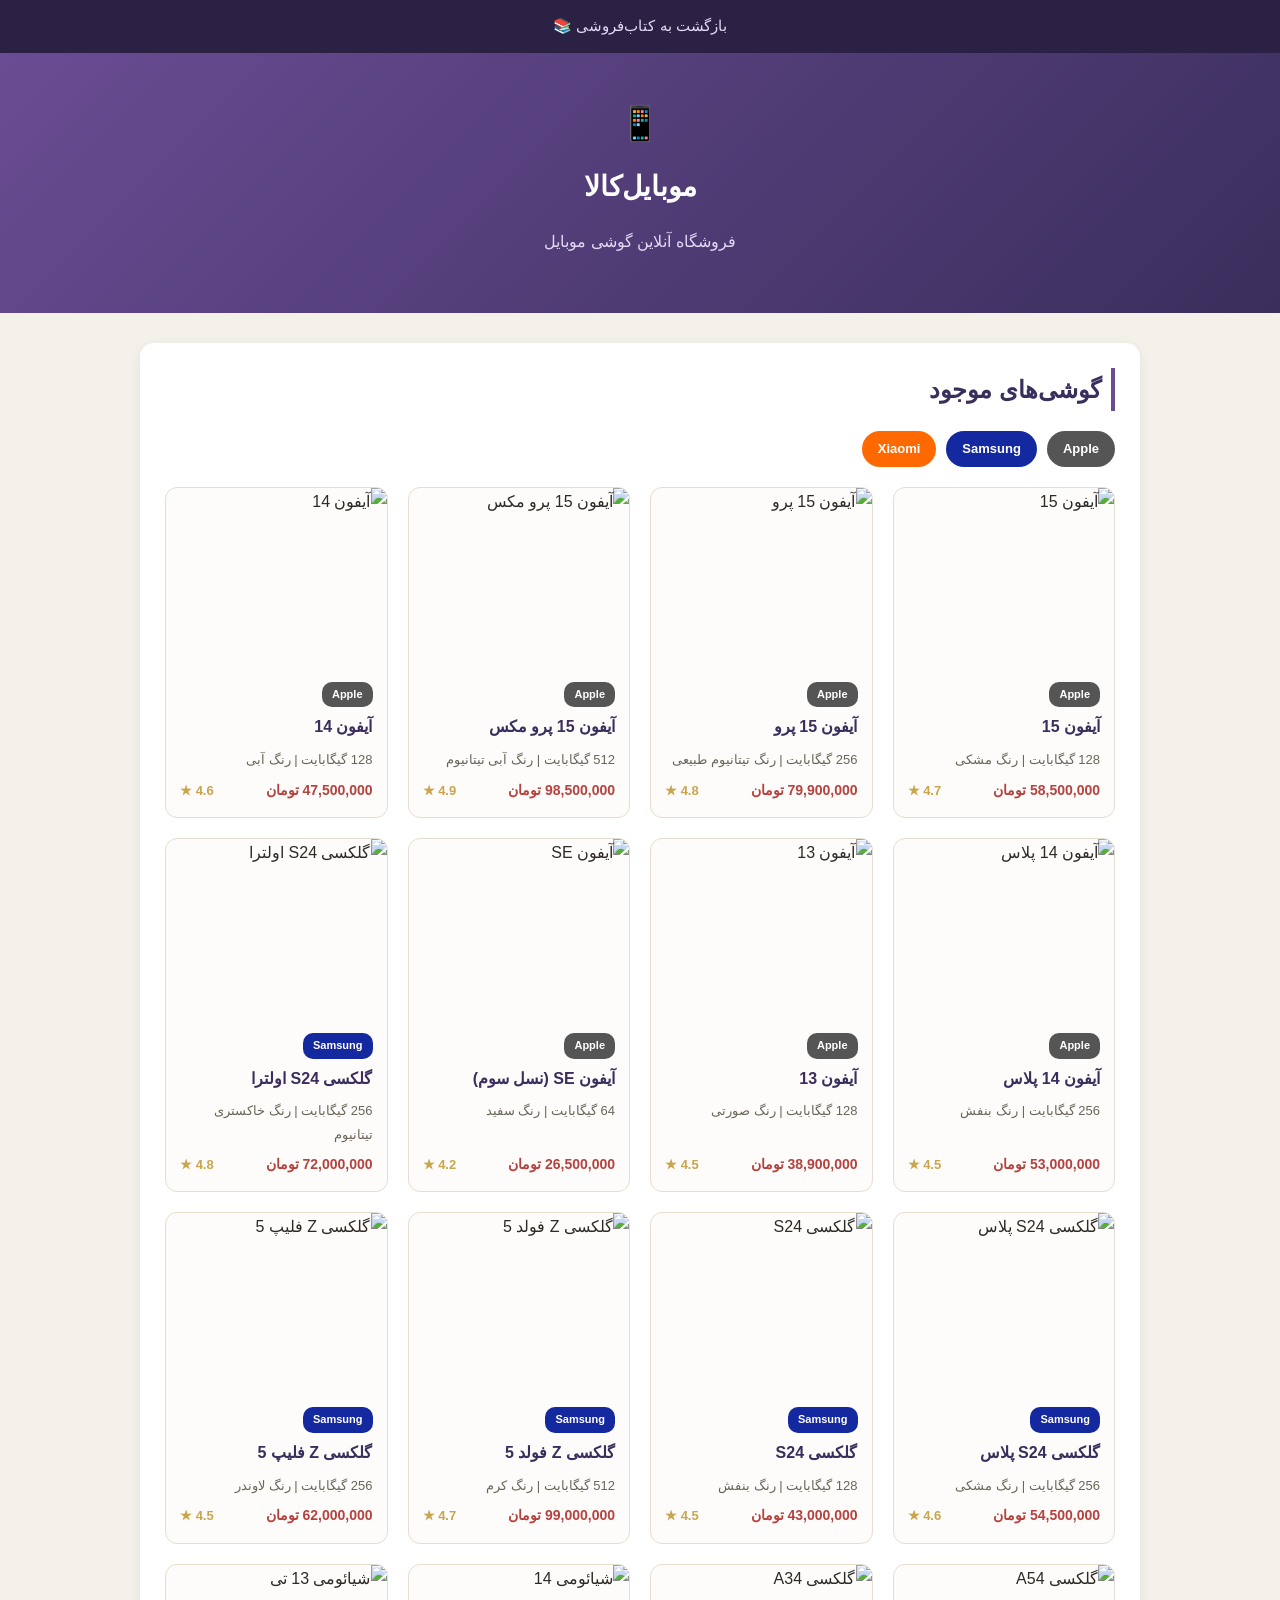
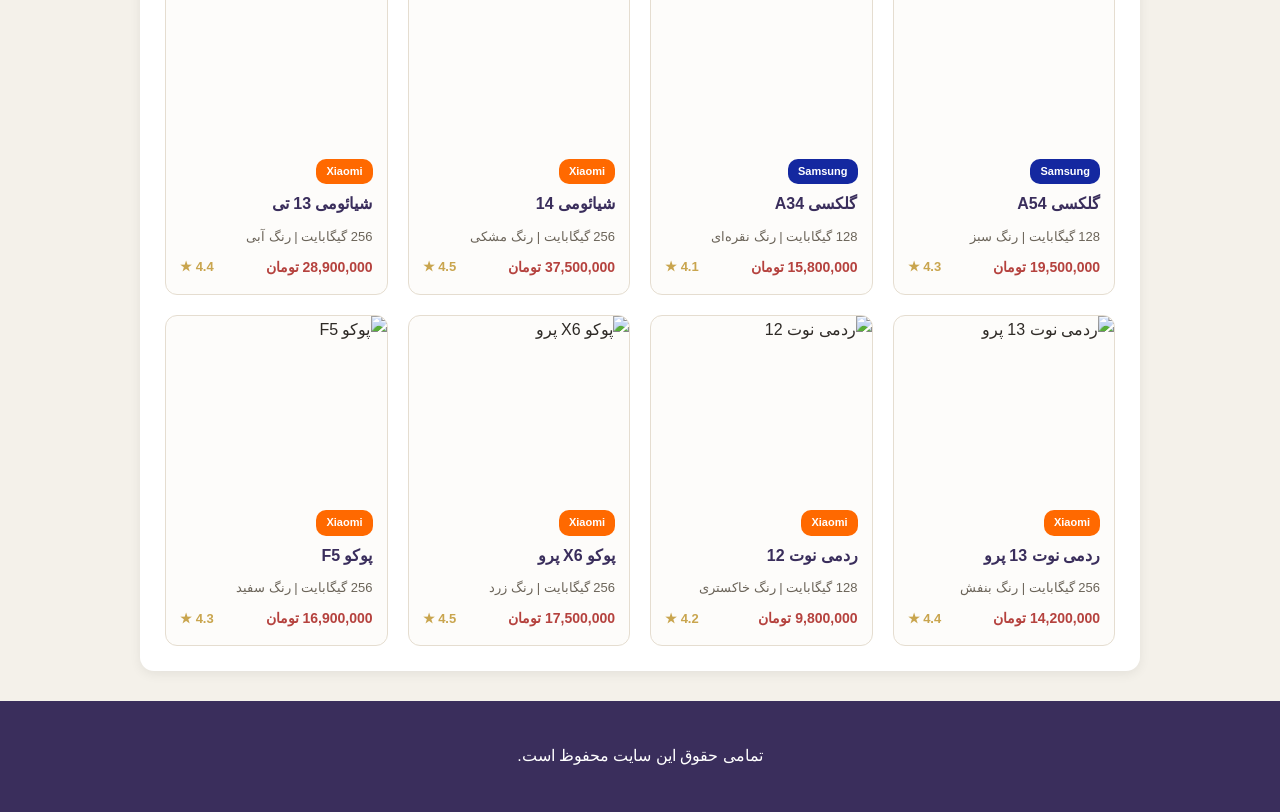
==== homework.html @ 91a5d75d "Add files via upload" ====
<!DOCTYPE html>
<html lang="fa" dir="rtl">

<head>
    <meta charset="UTF-8">
    <title>موبایل‌کالا | فروشگاه موبایل</title>
    <link rel="stylesheet" href="style.css">
</head>

<body>

    <nav id="nav-menu">
        <a href="index.html">بازگشت به کتاب‌فروشی 📚</a>
    </nav>

    <header id="header">
        <span class="logo">📱</span>
        <h1>موبایل‌کالا</h1>
        <p class="description">فروشگاه آنلاین گوشی موبایل</p>
    </header>

    <main>

        <section id="phones" class="section">

            <h2>گوشی‌های موجود</h2>

            <div class="brand-filter">
                <span class="apple-dot">Apple</span>
                <span class="samsung-dot">Samsung</span>
                <span class="xiaomi-dot">Xiaomi</span>
            </div>

            <div class="phone-grid">

                <article class="phone-card" data-id="1" data-brand="apple">
                    <img class="phone-image" src="https://placehold.co/300x300/555555/ffffff?text=iPhone+15" alt="آیفون 15">
                    <div class="phone-body">
                        <span class="brand-badge" data-brand="apple">Apple</span>
                        <h3 class="phone-title">آیفون 15</h3>
                        <p class="phone-specs">128 گیگابایت | رنگ مشکی</p>
                        <div class="phone-footer">
                            <span class="phone-price" data-toman="58500000">58,500,000 تومان</span>
                            <span class="phone-rating" data-value="4.7">4.7 ★</span>
                        </div>
                    </div>
                </article>

                <article class="phone-card" data-id="2" data-brand="apple">
                    <img class="phone-image" src="https://placehold.co/300x300/555555/ffffff?text=iPhone+15+Pro" alt="آیفون 15 پرو">
                    <div class="phone-body">
                        <span class="brand-badge" data-brand="apple">Apple</span>
                        <h3 class="phone-title">آیفون 15 پرو</h3>
                        <p class="phone-specs">256 گیگابایت | رنگ تیتانیوم طبیعی</p>
                        <div class="phone-footer">
                            <span class="phone-price" data-toman="79900000">79,900,000 تومان</span>
                            <span class="phone-rating" data-value="4.8">4.8 ★</span>
                        </div>
                    </div>
                </article>

                <article class="phone-card" data-id="3" data-brand="apple">
                    <img class="phone-image" src="https://placehold.co/300x300/555555/ffffff?text=iPhone+15+Pro+Max" alt="آیفون 15 پرو مکس">
                    <div class="phone-body">
                        <span class="brand-badge" data-brand="apple">Apple</span>
                        <h3 class="phone-title">آیفون 15 پرو مکس</h3>
                        <p class="phone-specs">512 گیگابایت | رنگ آبی تیتانیوم</p>
                        <div class="phone-footer">
                            <span class="phone-price" data-toman="98500000">98,500,000 تومان</span>
                            <span class="phone-rating" data-value="4.9">4.9 ★</span>
                        </div>
                    </div>
                </article>

                <article class="phone-card" data-id="4" data-brand="apple">
                    <img class="phone-image" src="https://placehold.co/300x300/555555/ffffff?text=iPhone+14" alt="آیفون 14">
                    <div class="phone-body">
                        <span class="brand-badge" data-brand="apple">Apple</span>
                        <h3 class="phone-title">آیفون 14</h3>
                        <p class="phone-specs">128 گیگابایت | رنگ آبی</p>
                        <div class="phone-footer">
                            <span class="phone-price" data-toman="47500000">47,500,000 تومان</span>
                            <span class="phone-rating" data-value="4.6">4.6 ★</span>
                        </div>
                    </div>
                </article>

                <article class="phone-card" data-id="5" data-brand="apple">
                    <img class="phone-image" src="https://placehold.co/300x300/555555/ffffff?text=iPhone+14+Plus" alt="آیفون 14 پلاس">
                    <div class="phone-body">
                        <span class="brand-badge" data-brand="apple">Apple</span>
                        <h3 class="phone-title">آیفون 14 پلاس</h3>
                        <p class="phone-specs">256 گیگابایت | رنگ بنفش</p>
                        <div class="phone-footer">
                            <span class="phone-price" data-toman="53000000">53,000,000 تومان</span>
                            <span class="phone-rating" data-value="4.5">4.5 ★</span>
                        </div>
                    </div>
                </article>

                <article class="phone-card" data-id="6" data-brand="apple">
                    <img class="phone-image" src="https://placehold.co/300x300/555555/ffffff?text=iPhone+13" alt="آیفون 13">
                    <div class="phone-body">
                        <span class="brand-badge" data-brand="apple">Apple</span>
                        <h3 class="phone-title">آیفون 13</h3>
                        <p class="phone-specs">128 گیگابایت | رنگ صورتی</p>
                        <div class="phone-footer">
                            <span class="phone-price" data-toman="38900000">38,900,000 تومان</span>
                            <span class="phone-rating" data-value="4.5">4.5 ★</span>
                        </div>
                    </div>
                </article>

                <article class="phone-card" data-id="7" data-brand="apple">
                    <img class="phone-image" src="https://placehold.co/300x300/555555/ffffff?text=iPhone+SE" alt="آیفون SE">
                    <div class="phone-body">
                        <span class="brand-badge" data-brand="apple">Apple</span>
                        <h3 class="phone-title">آیفون SE (نسل سوم)</h3>
                        <p class="phone-specs">64 گیگابایت | رنگ سفید</p>
                        <div class="phone-footer">
                            <span class="phone-price" data-toman="26500000">26,500,000 تومان</span>
                            <span class="phone-rating" data-value="4.2">4.2 ★</span>
                        </div>
                    </div>
                </article>

                <article class="phone-card" data-id="8" data-brand="samsung">
                    <img class="phone-image" src="https://placehold.co/300x300/1428a0/ffffff?text=Galaxy+S24+Ultra" alt="گلکسی S24 اولترا">
                    <div class="phone-body">
                        <span class="brand-badge" data-brand="samsung">Samsung</span>
                        <h3 class="phone-title">گلکسی S24 اولترا</h3>
                        <p class="phone-specs">256 گیگابایت | رنگ خاکستری تیتانیوم</p>
                        <div class="phone-footer">
                            <span class="phone-price" data-toman="72000000">72,000,000 تومان</span>
                            <span class="phone-rating" data-value="4.8">4.8 ★</span>
                        </div>
                    </div>
                </article>

                <article class="phone-card" data-id="9" data-brand="samsung">
                    <img class="phone-image" src="https://placehold.co/300x300/1428a0/ffffff?text=Galaxy+S24%2B" alt="گلکسی S24 پلاس">
                    <div class="phone-body">
                        <span class="brand-badge" data-brand="samsung">Samsung</span>
                        <h3 class="phone-title">گلکسی S24 پلاس</h3>
                        <p class="phone-specs">256 گیگابایت | رنگ مشکی</p>
                        <div class="phone-footer">
                            <span class="phone-price" data-toman="54500000">54,500,000 تومان</span>
                            <span class="phone-rating" data-value="4.6">4.6 ★</span>
                        </div>
                    </div>
                </article>

                <article class="phone-card" data-id="10" data-brand="samsung">
                    <img class="phone-image" src="https://placehold.co/300x300/1428a0/ffffff?text=Galaxy+S24" alt="گلکسی S24">
                    <div class="phone-body">
                        <span class="brand-badge" data-brand="samsung">Samsung</span>
                        <h3 class="phone-title">گلکسی S24</h3>
                        <p class="phone-specs">128 گیگابایت | رنگ بنفش</p>
                        <div class="phone-footer">
                            <span class="phone-price" data-toman="43000000">43,000,000 تومان</span>
                            <span class="phone-rating" data-value="4.5">4.5 ★</span>
                        </div>
                    </div>
                </article>

                <article class="phone-card" data-id="11" data-brand="samsung">
                    <img class="phone-image" src="https://placehold.co/300x300/1428a0/ffffff?text=Galaxy+Z+Fold5" alt="گلکسی Z فولد 5">
                    <div class="phone-body">
                        <span class="brand-badge" data-brand="samsung">Samsung</span>
                        <h3 class="phone-title">گلکسی Z فولد 5</h3>
                        <p class="phone-specs">512 گیگابایت | رنگ کرم</p>
                        <div class="phone-footer">
                            <span class="phone-price" data-toman="99000000">99,000,000 تومان</span>
                            <span class="phone-rating" data-value="4.7">4.7 ★</span>
                        </div>
                    </div>
                </article>

                <article class="phone-card" data-id="12" data-brand="samsung">
                    <img class="phone-image" src="https://placehold.co/300x300/1428a0/ffffff?text=Galaxy+Z+Flip5" alt="گلکسی Z فلیپ 5">
                    <div class="phone-body">
                        <span class="brand-badge" data-brand="samsung">Samsung</span>
                        <h3 class="phone-title">گلکسی Z فلیپ 5</h3>
                        <p class="phone-specs">256 گیگابایت | رنگ لاوندر</p>
                        <div class="phone-footer">
                            <span class="phone-price" data-toman="62000000">62,000,000 تومان</span>
                            <span class="phone-rating" data-value="4.5">4.5 ★</span>
                        </div>
                    </div>
                </article>

                <article class="phone-card" data-id="13" data-brand="samsung">
                    <img class="phone-image" src="https://placehold.co/300x300/1428a0/ffffff?text=Galaxy+A54" alt="گلکسی A54">
                    <div class="phone-body">
                        <span class="brand-badge" data-brand="samsung">Samsung</span>
                        <h3 class="phone-title">گلکسی A54</h3>
                        <p class="phone-specs">128 گیگابایت | رنگ سبز</p>
                        <div class="phone-footer">
                            <span class="phone-price" data-toman="19500000">19,500,000 تومان</span>
                            <span class="phone-rating" data-value="4.3">4.3 ★</span>
                        </div>
                    </div>
                </article>

                <article class="phone-card" data-id="14" data-brand="samsung">
                    <img class="phone-image" src="https://placehold.co/300x300/1428a0/ffffff?text=Galaxy+A34" alt="گلکسی A34">
                    <div class="phone-body">
                        <span class="brand-badge" data-brand="samsung">Samsung</span>
                        <h3 class="phone-title">گلکسی A34</h3>
                        <p class="phone-specs">128 گیگابایت | رنگ نقره‌ای</p>
                        <div class="phone-footer">
                            <span class="phone-price" data-toman="15800000">15,800,000 تومان</span>
                            <span class="phone-rating" data-value="4.1">4.1 ★</span>
                        </div>
                    </div>
                </article>

                <article class="phone-card" data-id="15" data-brand="xiaomi">
                    <img class="phone-image" src="https://placehold.co/300x300/ff6900/ffffff?text=Xiaomi+14" alt="شیائومی 14">
                    <div class="phone-body">
                        <span class="brand-badge" data-brand="xiaomi">Xiaomi</span>
                        <h3 class="phone-title">شیائومی 14</h3>
                        <p class="phone-specs">256 گیگابایت | رنگ مشکی</p>
                        <div class="phone-footer">
                            <span class="phone-price" data-toman="37500000">37,500,000 تومان</span>
                            <span class="phone-rating" data-value="4.5">4.5 ★</span>
                        </div>
                    </div>
                </article>

                <article class="phone-card" data-id="16" data-brand="xiaomi">
                    <img class="phone-image" src="https://placehold.co/300x300/ff6900/ffffff?text=Xiaomi+13T" alt="شیائومی 13 تی">
                    <div class="phone-body">
                        <span class="brand-badge" data-brand="xiaomi">Xiaomi</span>
                        <h3 class="phone-title">شیائومی 13 تی</h3>
                        <p class="phone-specs">256 گیگابایت | رنگ آبی</p>
                        <div class="phone-footer">
                            <span class="phone-price" data-toman="28900000">28,900,000 تومان</span>
                            <span class="phone-rating" data-value="4.4">4.4 ★</span>
                        </div>
                    </div>
                </article>

                <article class="phone-card" data-id="17" data-brand="xiaomi">
                    <img class="phone-image" src="https://placehold.co/300x300/ff6900/ffffff?text=Redmi+Note+13+Pro" alt="ردمی نوت 13 پرو">
                    <div class="phone-body">
                        <span class="brand-badge" data-brand="xiaomi">Xiaomi</span>
                        <h3 class="phone-title">ردمی نوت 13 پرو</h3>
                        <p class="phone-specs">256 گیگابایت | رنگ بنفش</p>
                        <div class="phone-footer">
                            <span class="phone-price" data-toman="14200000">14,200,000 تومان</span>
                            <span class="phone-rating" data-value="4.4">4.4 ★</span>
                        </div>
                    </div>
                </article>

                <article class="phone-card" data-id="18" data-brand="xiaomi">
                    <img class="phone-image" src="https://placehold.co/300x300/ff6900/ffffff?text=Redmi+Note+12" alt="ردمی نوت 12">
                    <div class="phone-body">
                        <span class="brand-badge" data-brand="xiaomi">Xiaomi</span>
                        <h3 class="phone-title">ردمی نوت 12</h3>
                        <p class="phone-specs">128 گیگابایت | رنگ خاکستری</p>
                        <div class="phone-footer">
                            <span class="phone-price" data-toman="9800000">9,800,000 تومان</span>
                            <span class="phone-rating" data-value="4.2">4.2 ★</span>
                        </div>
                    </div>
                </article>

                <article class="phone-card" data-id="19" data-brand="xiaomi">
                    <img class="phone-image" src="https://placehold.co/300x300/ff6900/ffffff?text=Poco+X6+Pro" alt="پوکو X6 پرو">
                    <div class="phone-body">
                        <span class="brand-badge" data-brand="xiaomi">Xiaomi</span>
                        <h3 class="phone-title">پوکو X6 پرو</h3>
                        <p class="phone-specs">256 گیگابایت | رنگ زرد</p>
                        <div class="phone-footer">
                            <span class="phone-price" data-toman="17500000">17,500,000 تومان</span>
                            <span class="phone-rating" data-value="4.5">4.5 ★</span>
                        </div>
                    </div>
                </article>

                <article class="phone-card" data-id="20" data-brand="xiaomi">
                    <img class="phone-image" src="https://placehold.co/300x300/ff6900/ffffff?text=Poco+F5" alt="پوکو F5">
                    <div class="phone-body">
                        <span class="brand-badge" data-brand="xiaomi">Xiaomi</span>
                        <h3 class="phone-title">پوکو F5</h3>
                        <p class="phone-specs">256 گیگابایت | رنگ سفید</p>
                        <div class="phone-footer">
                            <span class="phone-price" data-toman="16900000">16,900,000 تومان</span>
                            <span class="phone-rating" data-value="4.3">4.3 ★</span>
                        </div>
                    </div>
                </article>

            </div>

        </section>

    </main>

    <footer id="footer">
        <p>تمامی حقوق این سایت محفوظ است.</p>
    </footer>

</body>

</html>
---- style.css ----
body {
    margin: 0;
    padding: 0;
    font-family: Tahoma, Arial, sans-serif;
    background-color: #f4f1ea;
    color: #2e2a26;
    line-height: 1.8;
}

#nav-menu {
    background-color: #2a2145;
    padding: 12px 20px;
    text-align: center;
}

#nav-menu a {
    color: #e3d9f5;
    text-decoration: none;
    font-size: 15px;
    padding: 8px 18px;
    border-radius: 20px;
    transition: background-color 0.2s;
}

#nav-menu a:hover,
#nav-menu a.active {
    background-color: #6a4c93;
    color: white;
}

#header {
    background: linear-gradient(135deg, #6a4c93, #3a2e5c);
    color: white;
    text-align: center;
    padding: 40px 20px;
}

.logo {
    font-size: 34px;
}

#header h1 {
    margin: 8px 0 0 0;
    font-size: 28px;
}

.description {
    color: #e3d9f5;
}

.section {
    width: 90%;
    max-width: 950px;
    margin: 30px auto;
    padding: 25px;
    background-color: white;
    border-radius: 14px;
    box-shadow: 0 3px 12px rgba(0, 0, 0, 0.07);
}

.section h2 {
    color: #3a2e5c;
    border-right: 4px solid #6a4c93;
    padding-right: 10px;
    margin-top: 0;
}

.book-grid {
    display: grid;
    grid-template-columns: 1fr 1fr;
    gap: 18px;
    margin-top: 20px;
}

.book {
    display: flex;
    gap: 14px;
    padding: 16px;
    border: 1px solid #e5ddd0;
    border-radius: 12px;
    background-color: #fdfcfa;
}

.book[data-featured="true"] {
    border-color: #c9a54e;
    background-color: #fffaf0;
}

.book-cover {
    width: 80px;
    height: 110px;
    object-fit: cover;
    border-radius: 8px;
    flex-shrink: 0;
}

.book-title {
    margin: 0 0 6px 0;
    color: #3a2e5c;
    font-size: 18px;
}

.meta {
    display: flex;
    justify-content: space-between;
    font-size: 13px;
    color: #6b6459;
    margin-bottom: 8px;
}

.rating {
    color: #c9a54e;
    font-weight: bold;
}

.price {
    display: block;
    color: #b5423e;
    font-weight: bold;
    margin-bottom: 8px;
}

.book-link {
    display: inline-block;
    padding: 6px 16px;
    background-color: #6a4c93;
    color: white;
    text-decoration: none;
    border-radius: 20px;
    font-size: 13px;
}

.book-link:hover {
    background-color: #3a2e5c;
}

table {
    width: 100%;
    border-collapse: collapse;
    margin-top: 15px;
}

thead {
    background-color: #3a2e5c;
    color: white;
}

th, td {
    padding: 10px;
    border: 1px solid #e5ddd0;
    text-align: center;
}

.badge {
    padding: 3px 10px;
    border-radius: 12px;
    font-size: 12px;
    font-weight: bold;
}

.badge.in-stock {
    background-color: #e1f0da;
    color: #3a6b2f;
}

.badge.out-of-stock {
    background-color: #f6dede;
    color: #a13d3d;
}

.review-list {
    margin-top: 18px;
}

.review {
    padding: 16px;
    margin-bottom: 14px;
    border-radius: 10px;
    background-color: #f9f7f2;
    border-right: 4px solid #6a4c93;
}

.review-head {
    display: flex;
    justify-content: space-between;
    margin-bottom: 6px;
}

.user-name {
    font-weight: bold;
    color: #3a2e5c;
}

.review-rating {
    color: #c9a54e;
    font-weight: bold;
}

.review-text {
    margin: 0 0 8px 0;
    color: #4a453e;
}

.review-date {
    font-size: 12px;
    color: #9a9184;
}

#footer {
    background-color: #3a2e5c;
    color: white;
    text-align: center;
    padding: 25px 20px;
    margin-top: 30px;
}

@media (max-width: 700px) {
    .book-grid {
        grid-template-columns: 1fr;
    }
}

/* ---- Phone store (homework page) ---- */

.brand-filter {
    display: flex;
    gap: 10px;
    flex-wrap: wrap;
    margin-bottom: 20px;
}

.brand-filter span {
    padding: 6px 16px;
    border-radius: 20px;
    font-size: 13px;
    font-weight: bold;
    color: white;
}

.brand-filter .apple-dot { background-color: #555555; }
.brand-filter .samsung-dot { background-color: #1428a0; }
.brand-filter .xiaomi-dot { background-color: #ff6900; }

.phone-grid {
    display: grid;
    grid-template-columns: repeat(auto-fill, minmax(220px, 1fr));
    gap: 20px;
    margin-top: 20px;
}

.phone-card {
    border: 1px solid #e5ddd0;
    border-radius: 12px;
    background-color: #fdfcfa;
    overflow: hidden;
    display: flex;
    flex-direction: column;
}

.phone-image {
    width: 100%;
    height: 180px;
    object-fit: cover;
    display: block;
}

.phone-body {
    padding: 14px;
    display: flex;
    flex-direction: column;
    gap: 6px;
    flex-grow: 1;
}

.brand-badge {
    align-self: flex-start;
    font-size: 11px;
    font-weight: bold;
    color: white;
    padding: 3px 10px;
    border-radius: 10px;
}

.brand-badge[data-brand="apple"] { background-color: #555555; }
.brand-badge[data-brand="samsung"] { background-color: #1428a0; }
.brand-badge[data-brand="xiaomi"] { background-color: #ff6900; }

.phone-title {
    margin: 0;
    font-size: 16px;
    color: #3a2e5c;
}

.phone-specs {
    font-size: 13px;
    color: #6b6459;
    margin: 0;
}

.phone-footer {
    margin-top: auto;
    display: flex;
    justify-content: space-between;
    align-items: center;
}

.phone-price {
    color: #b5423e;
    font-weight: bold;
    font-size: 14px;
}

.phone-rating {
    color: #c9a54e;
    font-weight: bold;
    font-size: 13px;
}
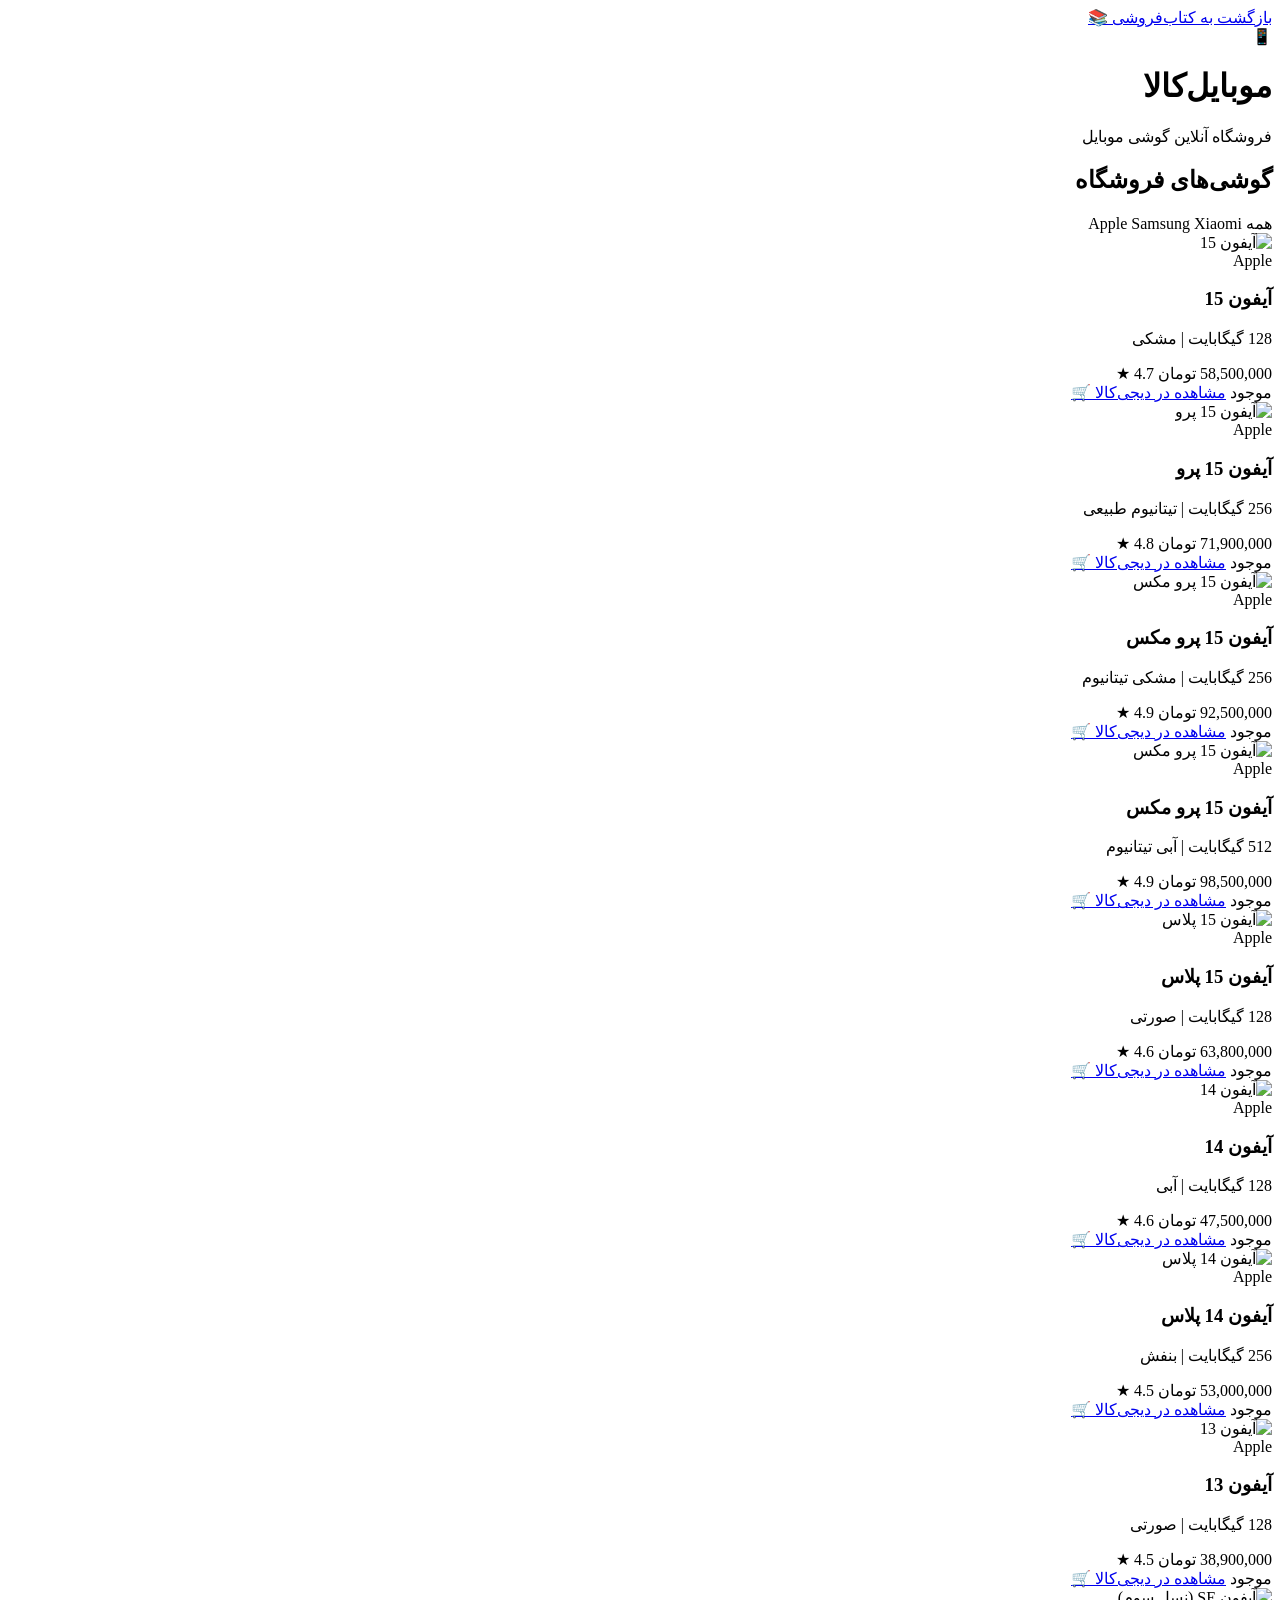
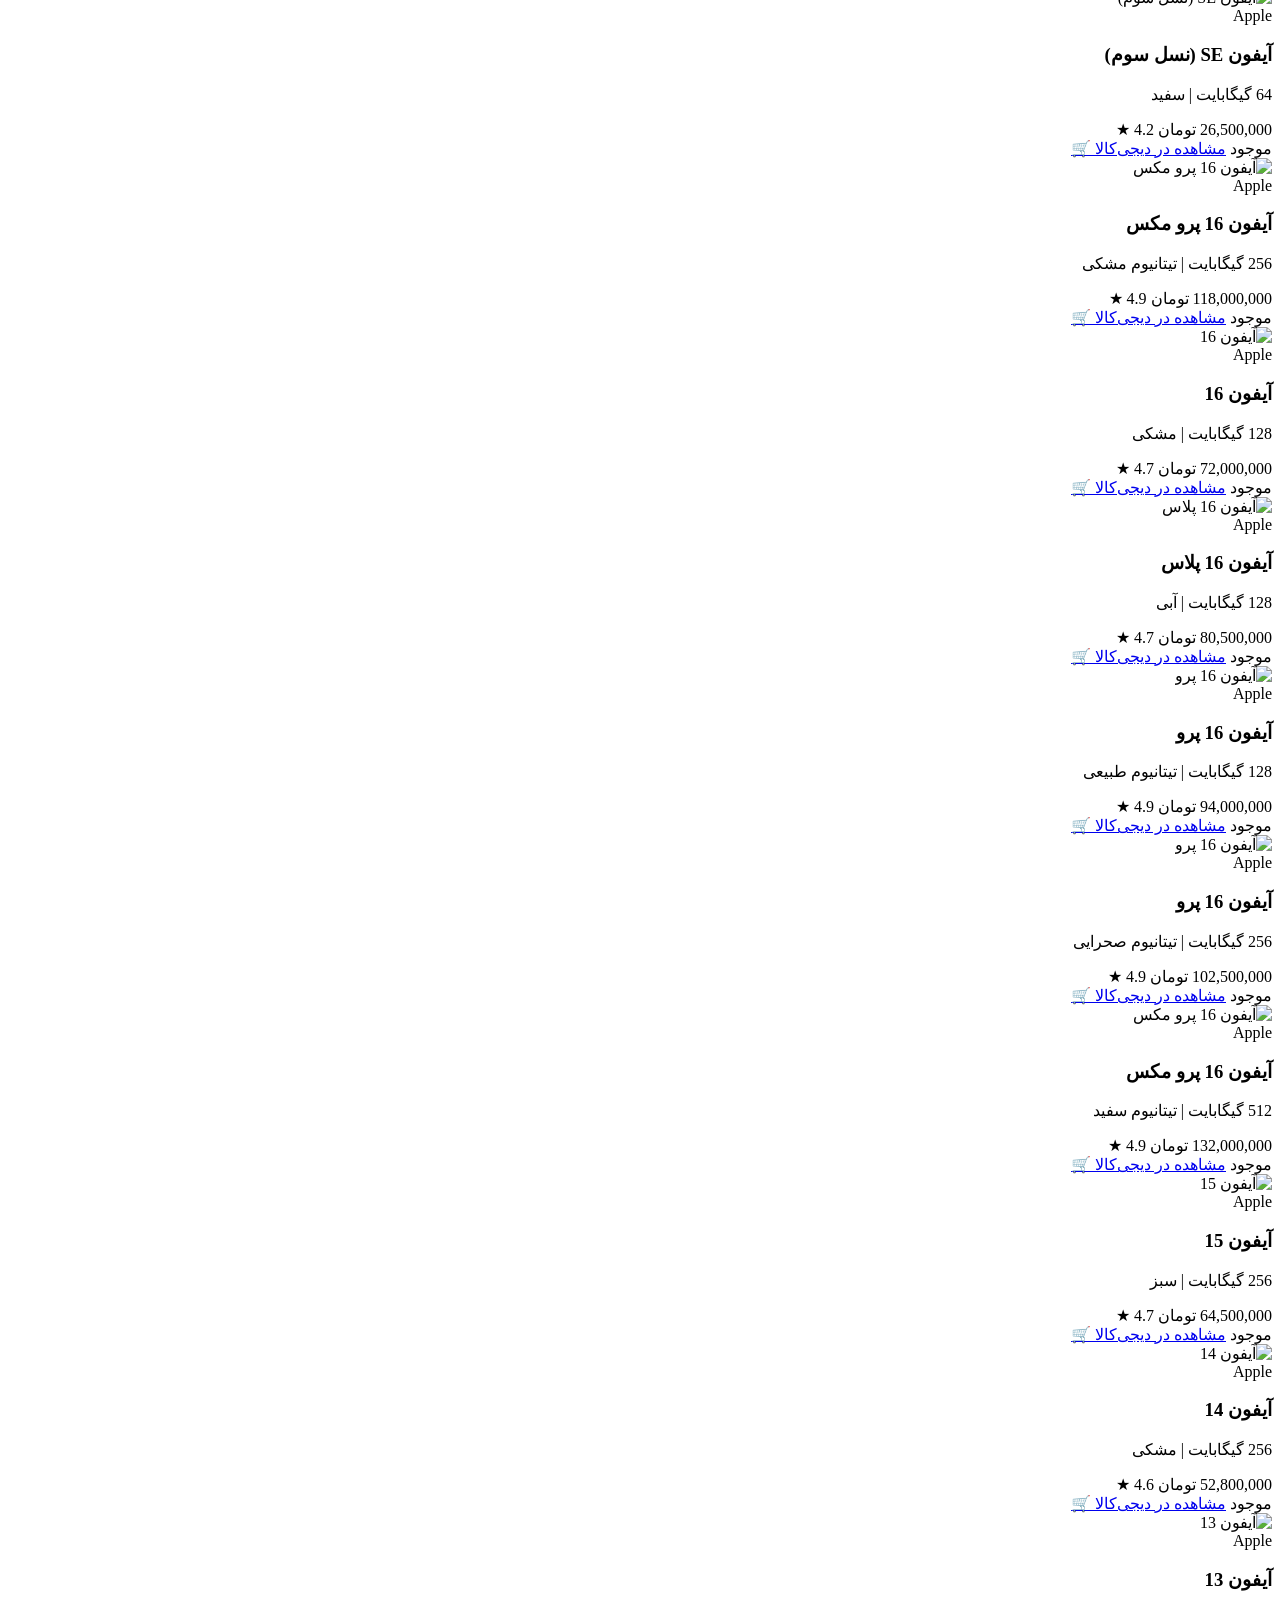
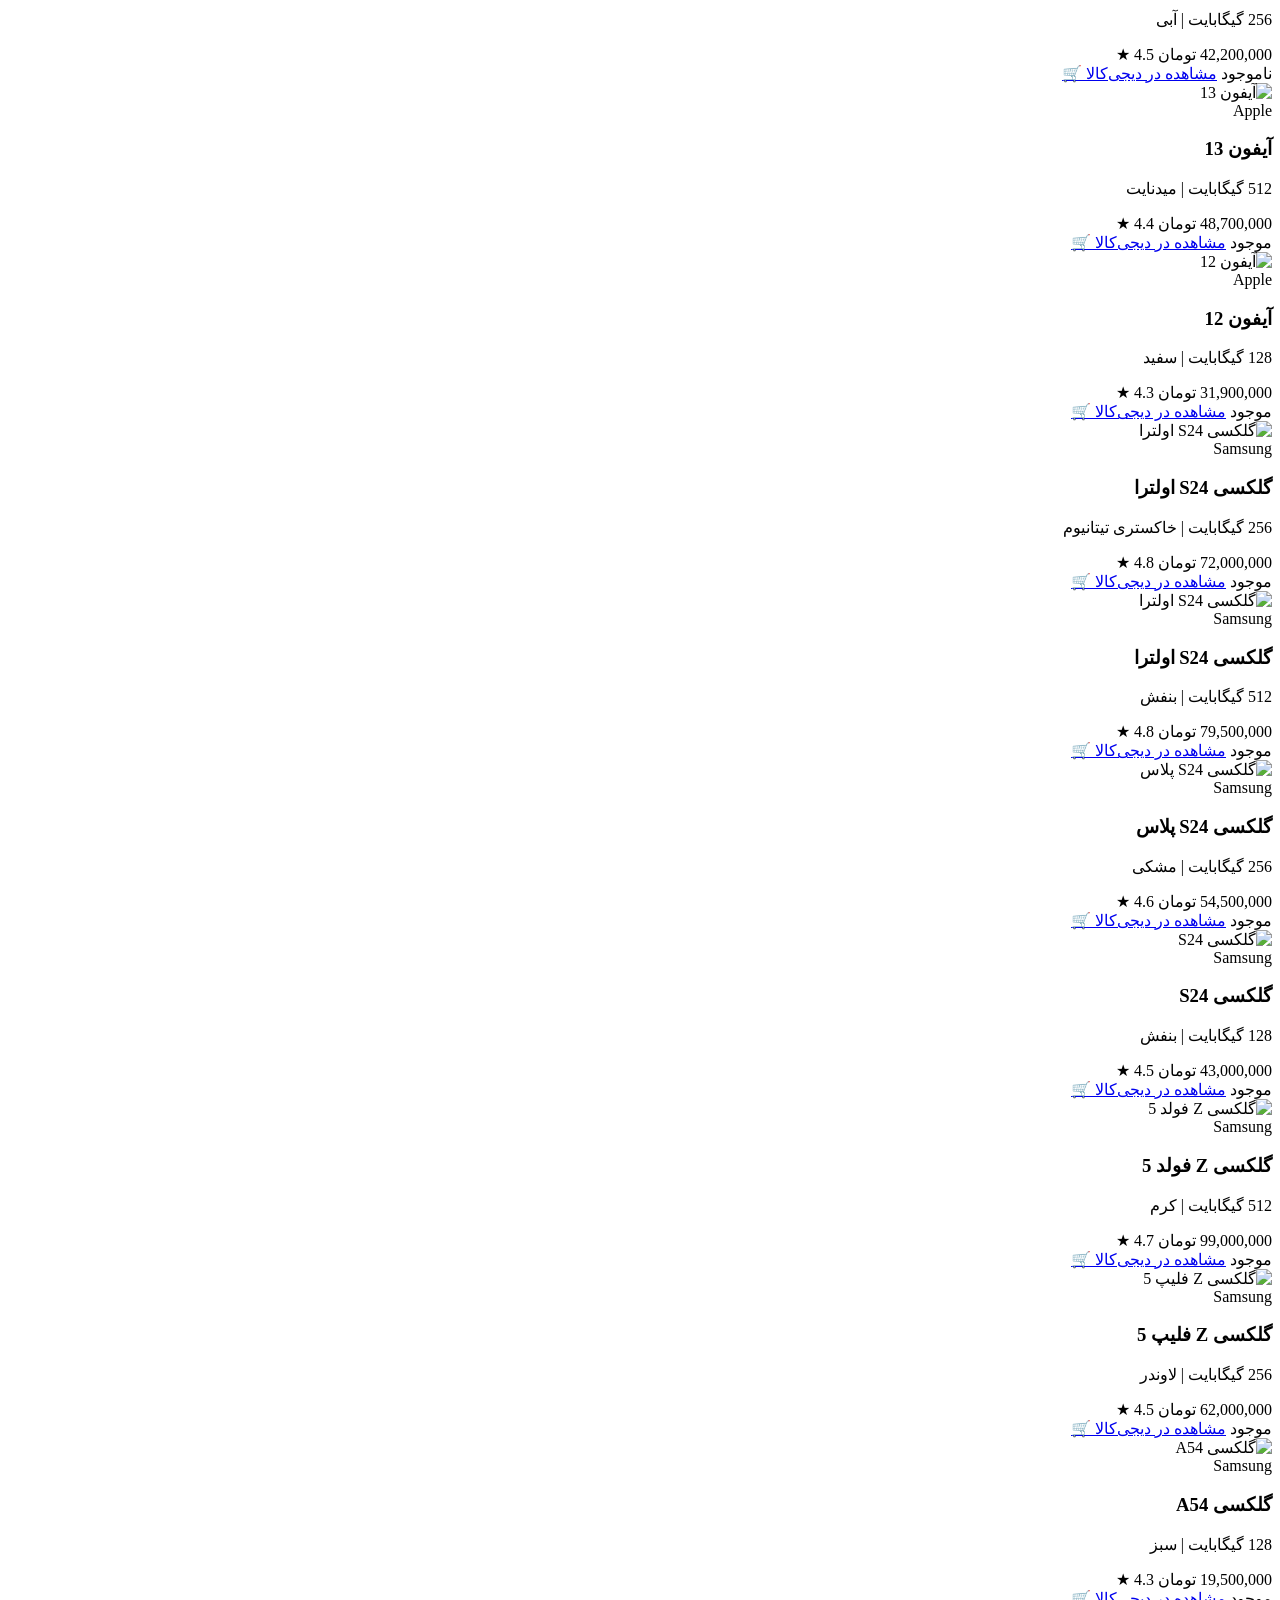
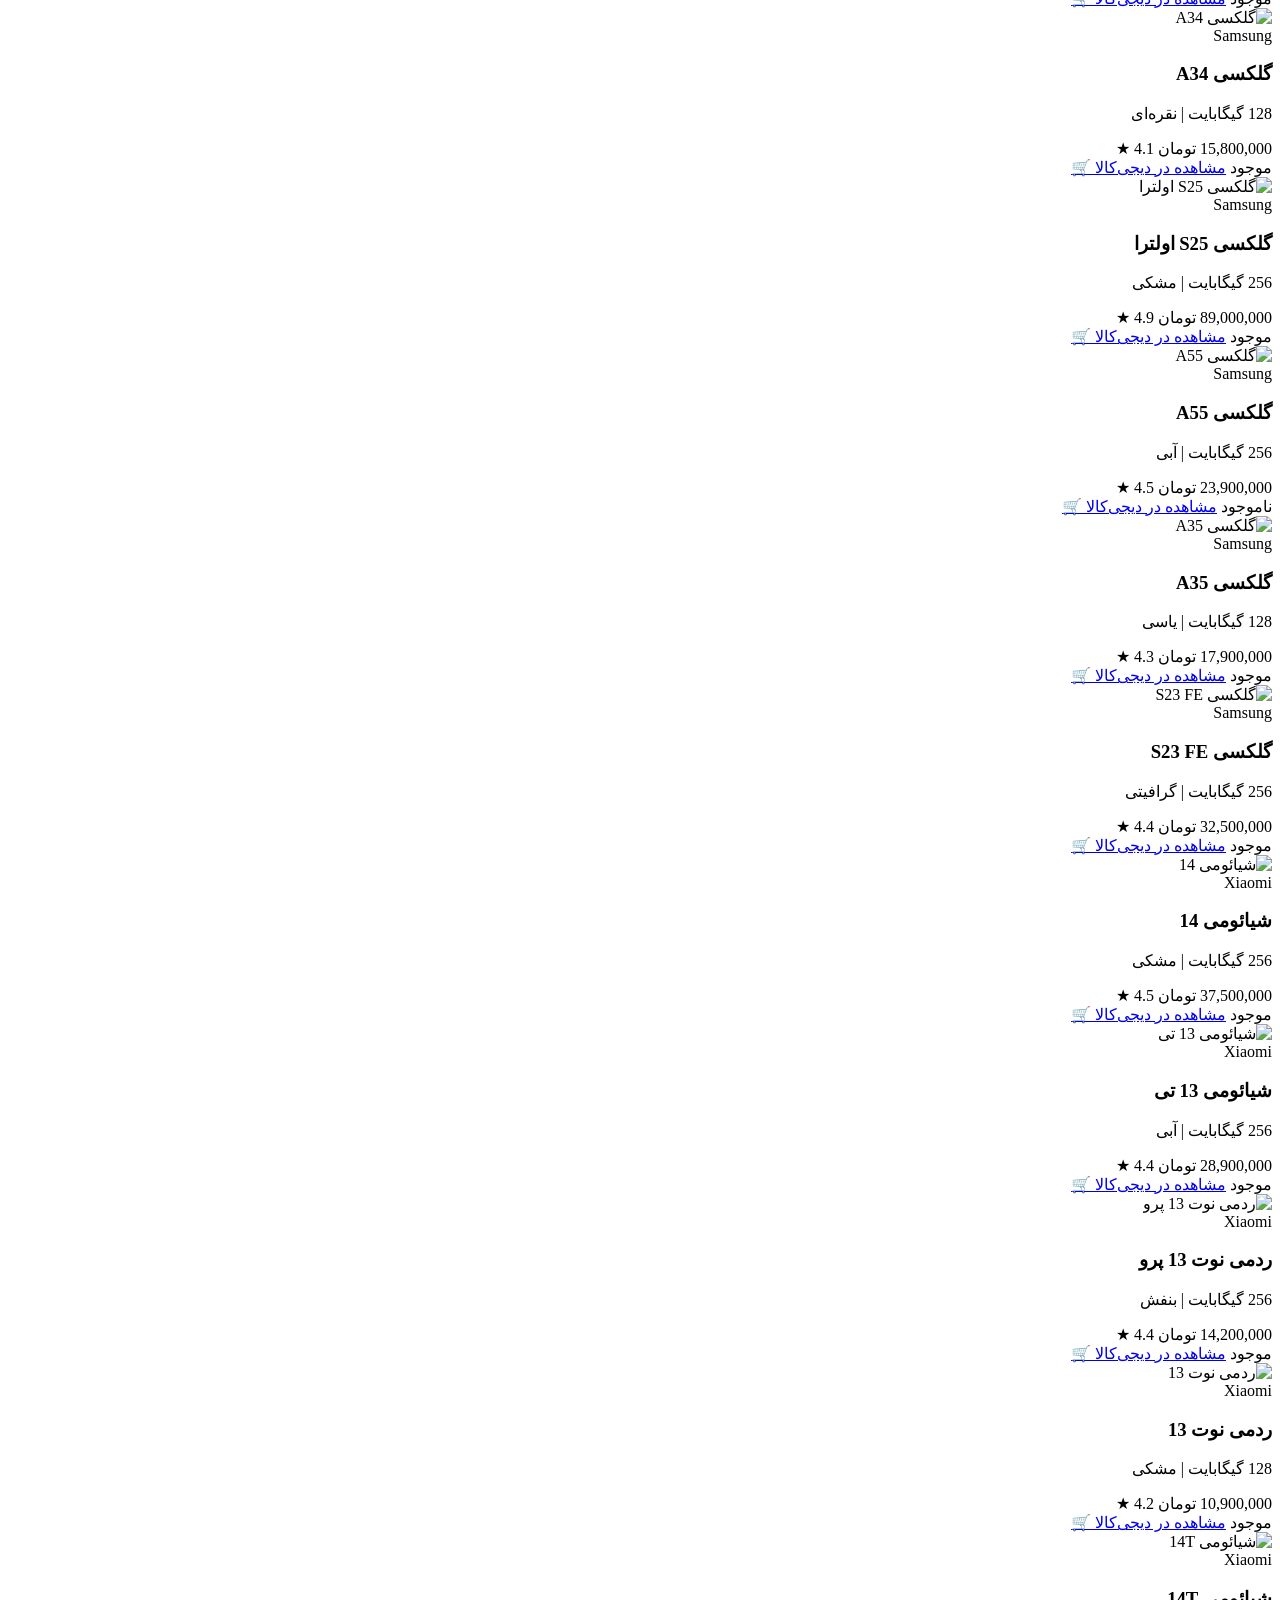
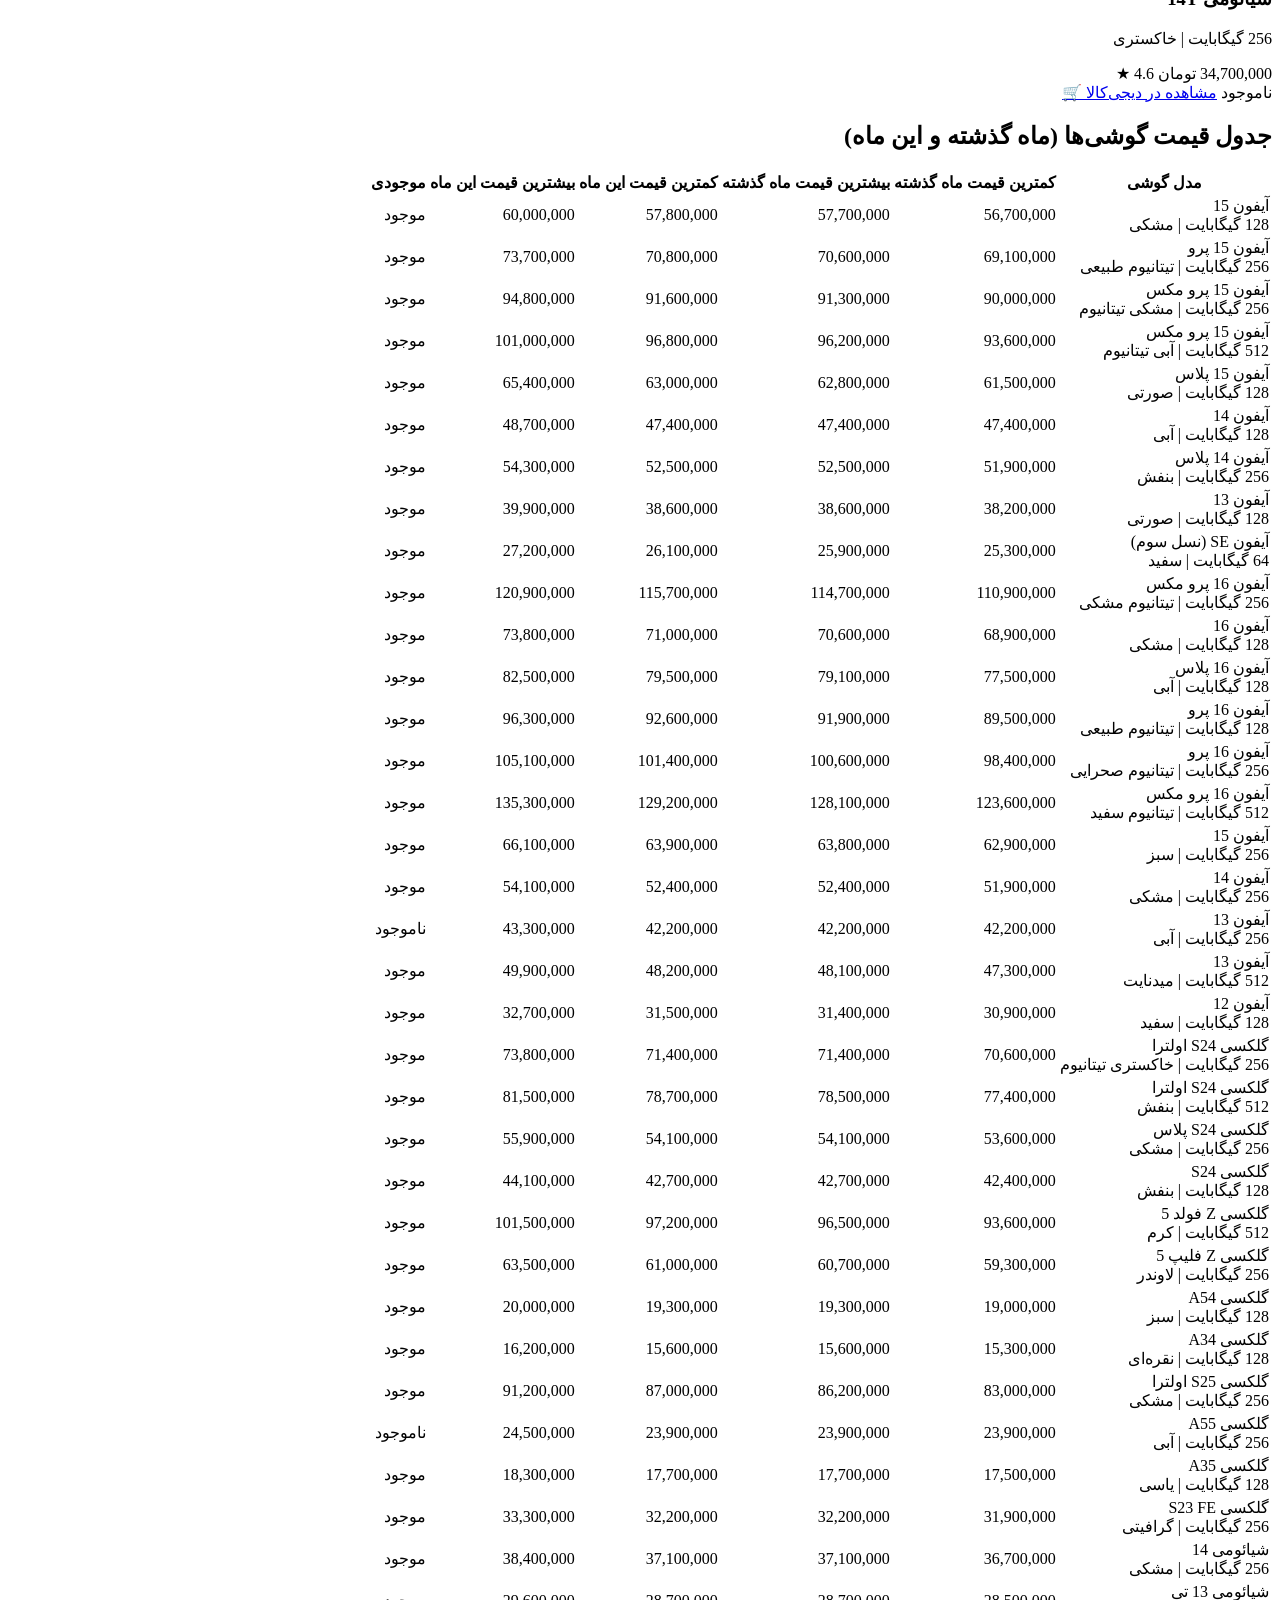
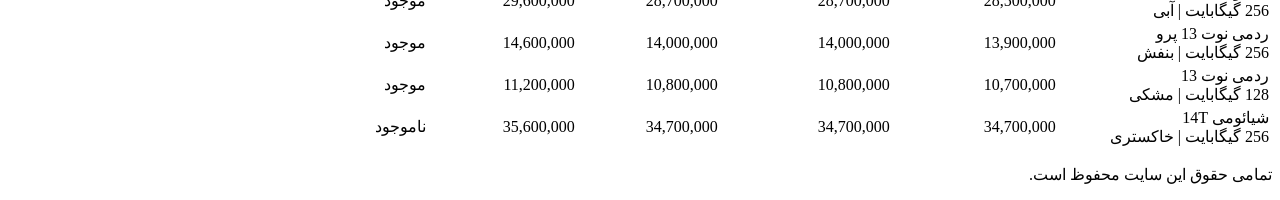
==== commit 33f47c3f: "Update homework.html" ====
--- a/homework.html
+++ b/homework.html
@@ -1,308 +1,791 @@
 <!DOCTYPE html>
-<html lang="fa" dir="rtl">
 
+<html dir="rtl" lang="fa">
 <head>
-    <meta charset="UTF-8">
-    <title>موبایل‌کالا | فروشگاه موبایل</title>
-    <link rel="stylesheet" href="style.css">
+<meta charset="utf-8"/>
+<title>موبایل‌کالا | فروشگاه موبایل</title>
+<link href="2.css" rel="stylesheet"/>
 </head>
-
 <body>
-
-    <nav id="nav-menu">
-        <a href="index.html">بازگشت به کتاب‌فروشی 📚</a>
-    </nav>
-
-    <header id="header">
-        <span class="logo">📱</span>
-        <h1>موبایل‌کالا</h1>
-        <p class="description">فروشگاه آنلاین گوشی موبایل</p>
-    </header>
-
-    <main>
-
-        <section id="phones" class="section">
-
-            <h2>گوشی‌های موجود</h2>
-
-            <div class="brand-filter">
-                <span class="apple-dot">Apple</span>
-                <span class="samsung-dot">Samsung</span>
-                <span class="xiaomi-dot">Xiaomi</span>
-            </div>
-
-            <div class="phone-grid">
-
-                <article class="phone-card" data-id="1" data-brand="apple">
-                    <img class="phone-image" src="https://placehold.co/300x300/555555/ffffff?text=iPhone+15" alt="آیفون 15">
-                    <div class="phone-body">
-                        <span class="brand-badge" data-brand="apple">Apple</span>
-                        <h3 class="phone-title">آیفون 15</h3>
-                        <p class="phone-specs">128 گیگابایت | رنگ مشکی</p>
-                        <div class="phone-footer">
-                            <span class="phone-price" data-toman="58500000">58,500,000 تومان</span>
-                            <span class="phone-rating" data-value="4.7">4.7 ★</span>
-                        </div>
-                    </div>
-                </article>
-
-                <article class="phone-card" data-id="2" data-brand="apple">
-                    <img class="phone-image" src="https://placehold.co/300x300/555555/ffffff?text=iPhone+15+Pro" alt="آیفون 15 پرو">
-                    <div class="phone-body">
-                        <span class="brand-badge" data-brand="apple">Apple</span>
-                        <h3 class="phone-title">آیفون 15 پرو</h3>
-                        <p class="phone-specs">256 گیگابایت | رنگ تیتانیوم طبیعی</p>
-                        <div class="phone-footer">
-                            <span class="phone-price" data-toman="79900000">79,900,000 تومان</span>
-                            <span class="phone-rating" data-value="4.8">4.8 ★</span>
-                        </div>
-                    </div>
-                </article>
-
-                <article class="phone-card" data-id="3" data-brand="apple">
-                    <img class="phone-image" src="https://placehold.co/300x300/555555/ffffff?text=iPhone+15+Pro+Max" alt="آیفون 15 پرو مکس">
-                    <div class="phone-body">
-                        <span class="brand-badge" data-brand="apple">Apple</span>
-                        <h3 class="phone-title">آیفون 15 پرو مکس</h3>
-                        <p class="phone-specs">512 گیگابایت | رنگ آبی تیتانیوم</p>
-                        <div class="phone-footer">
-                            <span class="phone-price" data-toman="98500000">98,500,000 تومان</span>
-                            <span class="phone-rating" data-value="4.9">4.9 ★</span>
-                        </div>
-                    </div>
-                </article>
-
-                <article class="phone-card" data-id="4" data-brand="apple">
-                    <img class="phone-image" src="https://placehold.co/300x300/555555/ffffff?text=iPhone+14" alt="آیفون 14">
-                    <div class="phone-body">
-                        <span class="brand-badge" data-brand="apple">Apple</span>
-                        <h3 class="phone-title">آیفون 14</h3>
-                        <p class="phone-specs">128 گیگابایت | رنگ آبی</p>
-                        <div class="phone-footer">
-                            <span class="phone-price" data-toman="47500000">47,500,000 تومان</span>
-                            <span class="phone-rating" data-value="4.6">4.6 ★</span>
-                        </div>
-                    </div>
-                </article>
-
-                <article class="phone-card" data-id="5" data-brand="apple">
-                    <img class="phone-image" src="https://placehold.co/300x300/555555/ffffff?text=iPhone+14+Plus" alt="آیفون 14 پلاس">
-                    <div class="phone-body">
-                        <span class="brand-badge" data-brand="apple">Apple</span>
-                        <h3 class="phone-title">آیفون 14 پلاس</h3>
-                        <p class="phone-specs">256 گیگابایت | رنگ بنفش</p>
-                        <div class="phone-footer">
-                            <span class="phone-price" data-toman="53000000">53,000,000 تومان</span>
-                            <span class="phone-rating" data-value="4.5">4.5 ★</span>
-                        </div>
-                    </div>
-                </article>
-
-                <article class="phone-card" data-id="6" data-brand="apple">
-                    <img class="phone-image" src="https://placehold.co/300x300/555555/ffffff?text=iPhone+13" alt="آیفون 13">
-                    <div class="phone-body">
-                        <span class="brand-badge" data-brand="apple">Apple</span>
-                        <h3 class="phone-title">آیفون 13</h3>
-                        <p class="phone-specs">128 گیگابایت | رنگ صورتی</p>
-                        <div class="phone-footer">
-                            <span class="phone-price" data-toman="38900000">38,900,000 تومان</span>
-                            <span class="phone-rating" data-value="4.5">4.5 ★</span>
-                        </div>
-                    </div>
-                </article>
-
-                <article class="phone-card" data-id="7" data-brand="apple">
-                    <img class="phone-image" src="https://placehold.co/300x300/555555/ffffff?text=iPhone+SE" alt="آیفون SE">
-                    <div class="phone-body">
-                        <span class="brand-badge" data-brand="apple">Apple</span>
-                        <h3 class="phone-title">آیفون SE (نسل سوم)</h3>
-                        <p class="phone-specs">64 گیگابایت | رنگ سفید</p>
-                        <div class="phone-footer">
-                            <span class="phone-price" data-toman="26500000">26,500,000 تومان</span>
-                            <span class="phone-rating" data-value="4.2">4.2 ★</span>
-                        </div>
-                    </div>
-                </article>
-
-                <article class="phone-card" data-id="8" data-brand="samsung">
-                    <img class="phone-image" src="https://placehold.co/300x300/1428a0/ffffff?text=Galaxy+S24+Ultra" alt="گلکسی S24 اولترا">
-                    <div class="phone-body">
-                        <span class="brand-badge" data-brand="samsung">Samsung</span>
-                        <h3 class="phone-title">گلکسی S24 اولترا</h3>
-                        <p class="phone-specs">256 گیگابایت | رنگ خاکستری تیتانیوم</p>
-                        <div class="phone-footer">
-                            <span class="phone-price" data-toman="72000000">72,000,000 تومان</span>
-                            <span class="phone-rating" data-value="4.8">4.8 ★</span>
-                        </div>
-                    </div>
-                </article>
-
-                <article class="phone-card" data-id="9" data-brand="samsung">
-                    <img class="phone-image" src="https://placehold.co/300x300/1428a0/ffffff?text=Galaxy+S24%2B" alt="گلکسی S24 پلاس">
-                    <div class="phone-body">
-                        <span class="brand-badge" data-brand="samsung">Samsung</span>
-                        <h3 class="phone-title">گلکسی S24 پلاس</h3>
-                        <p class="phone-specs">256 گیگابایت | رنگ مشکی</p>
-                        <div class="phone-footer">
-                            <span class="phone-price" data-toman="54500000">54,500,000 تومان</span>
-                            <span class="phone-rating" data-value="4.6">4.6 ★</span>
-                        </div>
-                    </div>
-                </article>
-
-                <article class="phone-card" data-id="10" data-brand="samsung">
-                    <img class="phone-image" src="https://placehold.co/300x300/1428a0/ffffff?text=Galaxy+S24" alt="گلکسی S24">
-                    <div class="phone-body">
-                        <span class="brand-badge" data-brand="samsung">Samsung</span>
-                        <h3 class="phone-title">گلکسی S24</h3>
-                        <p class="phone-specs">128 گیگابایت | رنگ بنفش</p>
-                        <div class="phone-footer">
-                            <span class="phone-price" data-toman="43000000">43,000,000 تومان</span>
-                            <span class="phone-rating" data-value="4.5">4.5 ★</span>
-                        </div>
-                    </div>
-                </article>
-
-                <article class="phone-card" data-id="11" data-brand="samsung">
-                    <img class="phone-image" src="https://placehold.co/300x300/1428a0/ffffff?text=Galaxy+Z+Fold5" alt="گلکسی Z فولد 5">
-                    <div class="phone-body">
-                        <span class="brand-badge" data-brand="samsung">Samsung</span>
-                        <h3 class="phone-title">گلکسی Z فولد 5</h3>
-                        <p class="phone-specs">512 گیگابایت | رنگ کرم</p>
-                        <div class="phone-footer">
-                            <span class="phone-price" data-toman="99000000">99,000,000 تومان</span>
-                            <span class="phone-rating" data-value="4.7">4.7 ★</span>
-                        </div>
-                    </div>
-                </article>
-
-                <article class="phone-card" data-id="12" data-brand="samsung">
-                    <img class="phone-image" src="https://placehold.co/300x300/1428a0/ffffff?text=Galaxy+Z+Flip5" alt="گلکسی Z فلیپ 5">
-                    <div class="phone-body">
-                        <span class="brand-badge" data-brand="samsung">Samsung</span>
-                        <h3 class="phone-title">گلکسی Z فلیپ 5</h3>
-                        <p class="phone-specs">256 گیگابایت | رنگ لاوندر</p>
-                        <div class="phone-footer">
-                            <span class="phone-price" data-toman="62000000">62,000,000 تومان</span>
-                            <span class="phone-rating" data-value="4.5">4.5 ★</span>
-                        </div>
-                    </div>
-                </article>
-
-                <article class="phone-card" data-id="13" data-brand="samsung">
-                    <img class="phone-image" src="https://placehold.co/300x300/1428a0/ffffff?text=Galaxy+A54" alt="گلکسی A54">
-                    <div class="phone-body">
-                        <span class="brand-badge" data-brand="samsung">Samsung</span>
-                        <h3 class="phone-title">گلکسی A54</h3>
-                        <p class="phone-specs">128 گیگابایت | رنگ سبز</p>
-                        <div class="phone-footer">
-                            <span class="phone-price" data-toman="19500000">19,500,000 تومان</span>
-                            <span class="phone-rating" data-value="4.3">4.3 ★</span>
-                        </div>
-                    </div>
-                </article>
-
-                <article class="phone-card" data-id="14" data-brand="samsung">
-                    <img class="phone-image" src="https://placehold.co/300x300/1428a0/ffffff?text=Galaxy+A34" alt="گلکسی A34">
-                    <div class="phone-body">
-                        <span class="brand-badge" data-brand="samsung">Samsung</span>
-                        <h3 class="phone-title">گلکسی A34</h3>
-                        <p class="phone-specs">128 گیگابایت | رنگ نقره‌ای</p>
-                        <div class="phone-footer">
-                            <span class="phone-price" data-toman="15800000">15,800,000 تومان</span>
-                            <span class="phone-rating" data-value="4.1">4.1 ★</span>
-                        </div>
-                    </div>
-                </article>
-
-                <article class="phone-card" data-id="15" data-brand="xiaomi">
-                    <img class="phone-image" src="https://placehold.co/300x300/ff6900/ffffff?text=Xiaomi+14" alt="شیائومی 14">
-                    <div class="phone-body">
-                        <span class="brand-badge" data-brand="xiaomi">Xiaomi</span>
-                        <h3 class="phone-title">شیائومی 14</h3>
-                        <p class="phone-specs">256 گیگابایت | رنگ مشکی</p>
-                        <div class="phone-footer">
-                            <span class="phone-price" data-toman="37500000">37,500,000 تومان</span>
-                            <span class="phone-rating" data-value="4.5">4.5 ★</span>
-                        </div>
-                    </div>
-                </article>
-
-                <article class="phone-card" data-id="16" data-brand="xiaomi">
-                    <img class="phone-image" src="https://placehold.co/300x300/ff6900/ffffff?text=Xiaomi+13T" alt="شیائومی 13 تی">
-                    <div class="phone-body">
-                        <span class="brand-badge" data-brand="xiaomi">Xiaomi</span>
-                        <h3 class="phone-title">شیائومی 13 تی</h3>
-                        <p class="phone-specs">256 گیگابایت | رنگ آبی</p>
-                        <div class="phone-footer">
-                            <span class="phone-price" data-toman="28900000">28,900,000 تومان</span>
-                            <span class="phone-rating" data-value="4.4">4.4 ★</span>
-                        </div>
-                    </div>
-                </article>
-
-                <article class="phone-card" data-id="17" data-brand="xiaomi">
-                    <img class="phone-image" src="https://placehold.co/300x300/ff6900/ffffff?text=Redmi+Note+13+Pro" alt="ردمی نوت 13 پرو">
-                    <div class="phone-body">
-                        <span class="brand-badge" data-brand="xiaomi">Xiaomi</span>
-                        <h3 class="phone-title">ردمی نوت 13 پرو</h3>
-                        <p class="phone-specs">256 گیگابایت | رنگ بنفش</p>
-                        <div class="phone-footer">
-                            <span class="phone-price" data-toman="14200000">14,200,000 تومان</span>
-                            <span class="phone-rating" data-value="4.4">4.4 ★</span>
-                        </div>
-                    </div>
-                </article>
-
-                <article class="phone-card" data-id="18" data-brand="xiaomi">
-                    <img class="phone-image" src="https://placehold.co/300x300/ff6900/ffffff?text=Redmi+Note+12" alt="ردمی نوت 12">
-                    <div class="phone-body">
-                        <span class="brand-badge" data-brand="xiaomi">Xiaomi</span>
-                        <h3 class="phone-title">ردمی نوت 12</h3>
-                        <p class="phone-specs">128 گیگابایت | رنگ خاکستری</p>
-                        <div class="phone-footer">
-                            <span class="phone-price" data-toman="9800000">9,800,000 تومان</span>
-                            <span class="phone-rating" data-value="4.2">4.2 ★</span>
-                        </div>
-                    </div>
-                </article>
-
-                <article class="phone-card" data-id="19" data-brand="xiaomi">
-                    <img class="phone-image" src="https://placehold.co/300x300/ff6900/ffffff?text=Poco+X6+Pro" alt="پوکو X6 پرو">
-                    <div class="phone-body">
-                        <span class="brand-badge" data-brand="xiaomi">Xiaomi</span>
-                        <h3 class="phone-title">پوکو X6 پرو</h3>
-                        <p class="phone-specs">256 گیگابایت | رنگ زرد</p>
-                        <div class="phone-footer">
-                            <span class="phone-price" data-toman="17500000">17,500,000 تومان</span>
-                            <span class="phone-rating" data-value="4.5">4.5 ★</span>
-                        </div>
-                    </div>
-                </article>
-
-                <article class="phone-card" data-id="20" data-brand="xiaomi">
-                    <img class="phone-image" src="https://placehold.co/300x300/ff6900/ffffff?text=Poco+F5" alt="پوکو F5">
-                    <div class="phone-body">
-                        <span class="brand-badge" data-brand="xiaomi">Xiaomi</span>
-                        <h3 class="phone-title">پوکو F5</h3>
-                        <p class="phone-specs">256 گیگابایت | رنگ سفید</p>
-                        <div class="phone-footer">
-                            <span class="phone-price" data-toman="16900000">16,900,000 تومان</span>
-                            <span class="phone-rating" data-value="4.3">4.3 ★</span>
-                        </div>
-                    </div>
-                </article>
-
-            </div>
-
-        </section>
-
-    </main>
-
-    <footer id="footer">
-        <p>تمامی حقوق این سایت محفوظ است.</p>
-    </footer>
-
+<nav id="nav-menu">
+<a href="index.html">بازگشت به کتاب‌فروشی 📚</a>
+</nav>
+<header id="header">
+<span class="logo">📱</span>
+<h1>موبایل‌کالا</h1>
+<p class="description">فروشگاه آنلاین گوشی موبایل</p>
+</header>
+<main>
+<section class="section" id="phones">
+<h2>گوشی‌های فروشگاه</h2>
+<div class="brand-filter">
+<span class="all-dot active" data-filter="all">همه</span>
+<span class="apple-dot" data-filter="apple">Apple</span>
+<span class="samsung-dot" data-filter="samsung">Samsung</span>
+<span class="xiaomi-dot" data-filter="xiaomi">Xiaomi</span>
+</div>
+<div class="phone-grid"><article class="phone-card" data-brand="apple" data-id="1">
+<img alt="آیفون 15" class="phone-image" loading="lazy" src="https://api2.zoomit.ir/media/2023-9-apple-iphone-15-black-652d21128716201626d17671?w=384&amp;q=75"/>
+<div class="phone-body">
+<span class="brand-badge" data-brand="apple">Apple</span>
+<h3 class="phone-title">آیفون 15</h3>
+<p class="phone-specs">128 گیگابایت | مشکی</p>
+<div class="phone-footer">
+<span class="phone-price" data-toman="58500000">58,500,000 تومان</span>
+<span class="phone-rating" data-value="4.7">4.7 ★</span>
+</div>
+<span class="badge in-stock stock-tag">موجود</span>
+<a class="digikala-link" href="https://www.digikala.com/search/?q=%D8%A2%DB%8C%D9%81%D9%88%D9%86%2015" rel="noopener" target="_blank" title="جست‌وجوی این مدل در دیجی‌کالا">مشاهده در دیجی‌کالا 🛒</a>
+</div>
+</article><article class="phone-card" data-brand="apple" data-id="2">
+<img alt="آیفون 15 پرو" class="phone-image" loading="lazy" src="https://api2.zoomit.ir/media/2023-9-apple-iphone-15-black-652d21128716201626d17671?w=384&amp;q=75"/>
+<div class="phone-body">
+<span class="brand-badge" data-brand="apple">Apple</span>
+<h3 class="phone-title">آیفون 15 پرو</h3>
+<p class="phone-specs">256 گیگابایت | تیتانیوم طبیعی</p>
+<div class="phone-footer">
+<span class="phone-price" data-toman="71900000">71,900,000 تومان</span>
+<span class="phone-rating" data-value="4.8">4.8 ★</span>
+</div>
+<span class="badge in-stock stock-tag">موجود</span>
+<a class="digikala-link" href="https://www.digikala.com/search/?q=%D8%A2%DB%8C%D9%81%D9%88%D9%86%2015%20%D9%BE%D8%B1%D9%88" rel="noopener" target="_blank" title="جست‌وجوی این مدل در دیجی‌کالا">مشاهده در دیجی‌کالا 🛒</a>
+</div>
+</article><article class="phone-card" data-brand="apple" data-id="3">
+<img alt="آیفون 15 پرو مکس" class="phone-image" loading="lazy" src="https://api2.zoomit.ir/media/2023-9-apple-iphone-15-black-652d21128716201626d17671?w=384&amp;q=75"/>
+<div class="phone-body">
+<span class="brand-badge" data-brand="apple">Apple</span>
+<h3 class="phone-title">آیفون 15 پرو مکس</h3>
+<p class="phone-specs">256 گیگابایت | مشکی تیتانیوم</p>
+<div class="phone-footer">
+<span class="phone-price" data-toman="92500000">92,500,000 تومان</span>
+<span class="phone-rating" data-value="4.9">4.9 ★</span>
+</div>
+<span class="badge in-stock stock-tag">موجود</span>
+<a class="digikala-link" href="https://www.digikala.com/search/?q=%D8%A2%DB%8C%D9%81%D9%88%D9%86%2015%20%D9%BE%D8%B1%D9%88%20%D9%85%DA%A9%D8%B3" rel="noopener" target="_blank" title="جست‌وجوی این مدل در دیجی‌کالا">مشاهده در دیجی‌کالا 🛒</a>
+</div>
+</article><article class="phone-card" data-brand="apple" data-id="4">
+<img alt="آیفون 15 پرو مکس" class="phone-image" loading="lazy" src="https://api2.zoomit.ir/media/2023-9-apple-iphone-15-black-652d21128716201626d17671?w=384&amp;q=75"/>
+<div class="phone-body">
+<span class="brand-badge" data-brand="apple">Apple</span>
+<h3 class="phone-title">آیفون 15 پرو مکس</h3>
+<p class="phone-specs">512 گیگابایت | آبی تیتانیوم</p>
+<div class="phone-footer">
+<span class="phone-price" data-toman="98500000">98,500,000 تومان</span>
+<span class="phone-rating" data-value="4.9">4.9 ★</span>
+</div>
+<span class="badge in-stock stock-tag">موجود</span>
+<a class="digikala-link" href="https://www.digikala.com/search/?q=%D8%A2%DB%8C%D9%81%D9%88%D9%86%2015%20%D9%BE%D8%B1%D9%88%20%D9%85%DA%A9%D8%B3" rel="noopener" target="_blank" title="جست‌وجوی این مدل در دیجی‌کالا">مشاهده در دیجی‌کالا 🛒</a>
+</div>
+</article><article class="phone-card" data-brand="apple" data-id="5">
+<img alt="آیفون 15 پلاس" class="phone-image" loading="lazy" src="https://api2.zoomit.ir/media/2023-9-apple-iphone-15-black-652d21128716201626d17671?w=384&amp;q=75"/>
+<div class="phone-body">
+<span class="brand-badge" data-brand="apple">Apple</span>
+<h3 class="phone-title">آیفون 15 پلاس</h3>
+<p class="phone-specs">128 گیگابایت | صورتی</p>
+<div class="phone-footer">
+<span class="phone-price" data-toman="63800000">63,800,000 تومان</span>
+<span class="phone-rating" data-value="4.6">4.6 ★</span>
+</div>
+<span class="badge in-stock stock-tag">موجود</span>
+<a class="digikala-link" href="https://www.digikala.com/search/?q=%D8%A2%DB%8C%D9%81%D9%88%D9%86%2015%20%D9%BE%D9%84%D8%A7%D8%B3" rel="noopener" target="_blank" title="جست‌وجوی این مدل در دیجی‌کالا">مشاهده در دیجی‌کالا 🛒</a>
+</div>
+</article><article class="phone-card" data-brand="apple" data-id="6">
+<img alt="آیفون 14" class="phone-image" loading="lazy" src="https://dkstatics-public.digikala.com/digikala-products/81b69ac9ab2504319bfab8f17e2ddf56a2e10ac3_1754486869.jpg?x-oss-process=image/resize,m_lfit,h_800,w_800/format,webp/quality,q_90"/>
+<div class="phone-body">
+<span class="brand-badge" data-brand="apple">Apple</span>
+<h3 class="phone-title">آیفون 14</h3>
+<p class="phone-specs">128 گیگابایت | آبی</p>
+<div class="phone-footer">
+<span class="phone-price" data-toman="47500000">47,500,000 تومان</span>
+<span class="phone-rating" data-value="4.6">4.6 ★</span>
+</div>
+<span class="badge in-stock stock-tag">موجود</span>
+<a class="digikala-link" href="https://www.digikala.com/search/?q=%D8%A2%DB%8C%D9%81%D9%88%D9%86%2014" rel="noopener" target="_blank" title="جست‌وجوی این مدل در دیجی‌کالا">مشاهده در دیجی‌کالا 🛒</a>
+</div>
+</article><article class="phone-card" data-brand="apple" data-id="7">
+<img alt="آیفون 14 پلاس" class="phone-image" loading="lazy" src="https://dkstatics-public.digikala.com/digikala-products/81b69ac9ab2504319bfab8f17e2ddf56a2e10ac3_1754486869.jpg?x-oss-process=image/resize,m_lfit,h_800,w_800/format,webp/quality,q_90"/>
+<div class="phone-body">
+<span class="brand-badge" data-brand="apple">Apple</span>
+<h3 class="phone-title">آیفون 14 پلاس</h3>
+<p class="phone-specs">256 گیگابایت | بنفش</p>
+<div class="phone-footer">
+<span class="phone-price" data-toman="53000000">53,000,000 تومان</span>
+<span class="phone-rating" data-value="4.5">4.5 ★</span>
+</div>
+<span class="badge in-stock stock-tag">موجود</span>
+<a class="digikala-link" href="https://www.digikala.com/search/?q=%D8%A2%DB%8C%D9%81%D9%88%D9%86%2014%20%D9%BE%D9%84%D8%A7%D8%B3" rel="noopener" target="_blank" title="جست‌وجوی این مدل در دیجی‌کالا">مشاهده در دیجی‌کالا 🛒</a>
+</div>
+</article><article class="phone-card" data-brand="apple" data-id="8">
+<img alt="آیفون 13" class="phone-image" loading="lazy" src="https://api2.zoomit.ir/media/2022-2-size-for-cover-monitor-(1)-652d21c5eb21a6b54f515846?w=384&amp;q=75"/>
+<div class="phone-body">
+<span class="brand-badge" data-brand="apple">Apple</span>
+<h3 class="phone-title">آیفون 13</h3>
+<p class="phone-specs">128 گیگابایت | صورتی</p>
+<div class="phone-footer">
+<span class="phone-price" data-toman="38900000">38,900,000 تومان</span>
+<span class="phone-rating" data-value="4.5">4.5 ★</span>
+</div>
+<span class="badge in-stock stock-tag">موجود</span>
+<a class="digikala-link" href="https://www.digikala.com/search/?q=%D8%A2%DB%8C%D9%81%D9%88%D9%86%2013" rel="noopener" target="_blank" title="جست‌وجوی این مدل در دیجی‌کالا">مشاهده در دیجی‌کالا 🛒</a>
+</div>
+</article><article class="phone-card" data-brand="apple" data-id="9">
+<img alt="آیفون SE (نسل سوم)" class="phone-image" loading="lazy" src="https://www.apple.com/newsroom/images/product/iphone/standard/Apple_new-iphone-se-white_04152020_big.jpg.medium.jpg"/>
+<div class="phone-body">
+<span class="brand-badge" data-brand="apple">Apple</span>
+<h3 class="phone-title">آیفون SE (نسل سوم)</h3>
+<p class="phone-specs">64 گیگابایت | سفید</p>
+<div class="phone-footer">
+<span class="phone-price" data-toman="26500000">26,500,000 تومان</span>
+<span class="phone-rating" data-value="4.2">4.2 ★</span>
+</div>
+<span class="badge in-stock stock-tag">موجود</span>
+<a class="digikala-link" href="https://www.digikala.com/search/?q=%D8%A2%DB%8C%D9%81%D9%88%D9%86%20SE%20%28%D9%86%D8%B3%D9%84%20%D8%B3%D9%88%D9%85%29" rel="noopener" target="_blank" title="جست‌وجوی این مدل در دیجی‌کالا">مشاهده در دیجی‌کالا 🛒</a>
+</div>
+</article><article class="phone-card" data-brand="apple" data-id="10">
+<img alt="آیفون 16 پرو مکس" class="phone-image" loading="lazy" src="https://api2.zoomit.ir/media/apple-iphone-16-pro-max-front-and-back-logo-camera-black-titanium-66df4d952d36dcc78153ee3f?w=384&amp;q=75"/>
+<div class="phone-body">
+<span class="brand-badge" data-brand="apple">Apple</span>
+<h3 class="phone-title">آیفون 16 پرو مکس</h3>
+<p class="phone-specs">256 گیگابایت | تیتانیوم مشکی</p>
+<div class="phone-footer">
+<span class="phone-price" data-toman="118000000">118,000,000 تومان</span>
+<span class="phone-rating" data-value="4.9">4.9 ★</span>
+</div>
+<span class="badge in-stock stock-tag">موجود</span>
+<a class="digikala-link" href="https://www.digikala.com/search/?q=%D8%A2%DB%8C%D9%81%D9%88%D9%86%2016%20%D9%BE%D8%B1%D9%88%20%D9%85%DA%A9%D8%B3" rel="noopener" target="_blank" title="جست‌وجوی این مدل در دیجی‌کالا">مشاهده در دیجی‌کالا 🛒</a>
+</div>
+</article><article class="phone-card" data-brand="apple" data-id="11">
+<img alt="آیفون 16" class="phone-image" loading="lazy" src="https://api2.zoomit.ir/media/apple-iphone-16-pro-max-front-and-back-logo-camera-black-titanium-66df4d952d36dcc78153ee3f?w=384&amp;q=75"/>
+<div class="phone-body">
+<span class="brand-badge" data-brand="apple">Apple</span>
+<h3 class="phone-title">آیفون 16</h3>
+<p class="phone-specs">128 گیگابایت | مشکی</p>
+<div class="phone-footer">
+<span class="phone-price" data-toman="72000000">72,000,000 تومان</span>
+<span class="phone-rating" data-value="4.7">4.7 ★</span>
+</div>
+<span class="badge in-stock stock-tag">موجود</span>
+<a class="digikala-link" href="https://www.digikala.com/search/?q=%D8%A2%DB%8C%D9%81%D9%88%D9%86%2016" rel="noopener" target="_blank" title="جست‌وجوی این مدل در دیجی‌کالا">مشاهده در دیجی‌کالا 🛒</a>
+</div>
+</article><article class="phone-card" data-brand="apple" data-id="12">
+<img alt="آیفون 16 پلاس" class="phone-image" loading="lazy" src="https://api2.zoomit.ir/media/apple-iphone-16-pro-max-front-and-back-logo-camera-black-titanium-66df4d952d36dcc78153ee3f?w=384&amp;q=75"/>
+<div class="phone-body">
+<span class="brand-badge" data-brand="apple">Apple</span>
+<h3 class="phone-title">آیفون 16 پلاس</h3>
+<p class="phone-specs">128 گیگابایت | آبی</p>
+<div class="phone-footer">
+<span class="phone-price" data-toman="80500000">80,500,000 تومان</span>
+<span class="phone-rating" data-value="4.7">4.7 ★</span>
+</div>
+<span class="badge in-stock stock-tag">موجود</span>
+<a class="digikala-link" href="https://www.digikala.com/search/?q=%D8%A2%DB%8C%D9%81%D9%88%D9%86%2016%20%D9%BE%D9%84%D8%A7%D8%B3" rel="noopener" target="_blank" title="جست‌وجوی این مدل در دیجی‌کالا">مشاهده در دیجی‌کالا 🛒</a>
+</div>
+</article><article class="phone-card" data-brand="apple" data-id="13">
+<img alt="آیفون 16 پرو" class="phone-image" loading="lazy" src="https://api2.zoomit.ir/media/apple-iphone-16-pro-max-front-and-back-logo-camera-black-titanium-66df4d952d36dcc78153ee3f?w=384&amp;q=75"/>
+<div class="phone-body">
+<span class="brand-badge" data-brand="apple">Apple</span>
+<h3 class="phone-title">آیفون 16 پرو</h3>
+<p class="phone-specs">128 گیگابایت | تیتانیوم طبیعی</p>
+<div class="phone-footer">
+<span class="phone-price" data-toman="94000000">94,000,000 تومان</span>
+<span class="phone-rating" data-value="4.9">4.9 ★</span>
+</div>
+<span class="badge in-stock stock-tag">موجود</span>
+<a class="digikala-link" href="https://www.digikala.com/search/?q=%D8%A2%DB%8C%D9%81%D9%88%D9%86%2016%20%D9%BE%D8%B1%D9%88" rel="noopener" target="_blank" title="جست‌وجوی این مدل در دیجی‌کالا">مشاهده در دیجی‌کالا 🛒</a>
+</div>
+</article><article class="phone-card" data-brand="apple" data-id="14">
+<img alt="آیفون 16 پرو" class="phone-image" loading="lazy" src="https://api2.zoomit.ir/media/apple-iphone-16-pro-max-front-and-back-logo-camera-black-titanium-66df4d952d36dcc78153ee3f?w=384&amp;q=75"/>
+<div class="phone-body">
+<span class="brand-badge" data-brand="apple">Apple</span>
+<h3 class="phone-title">آیفون 16 پرو</h3>
+<p class="phone-specs">256 گیگابایت | تیتانیوم صحرایی</p>
+<div class="phone-footer">
+<span class="phone-price" data-toman="102500000">102,500,000 تومان</span>
+<span class="phone-rating" data-value="4.9">4.9 ★</span>
+</div>
+<span class="badge in-stock stock-tag">موجود</span>
+<a class="digikala-link" href="https://www.digikala.com/search/?q=%D8%A2%DB%8C%D9%81%D9%88%D9%86%2016%20%D9%BE%D8%B1%D9%88" rel="noopener" target="_blank" title="جست‌وجوی این مدل در دیجی‌کالا">مشاهده در دیجی‌کالا 🛒</a>
+</div>
+</article><article class="phone-card" data-brand="apple" data-id="15">
+<img alt="آیفون 16 پرو مکس" class="phone-image" loading="lazy" src="https://api2.zoomit.ir/media/apple-iphone-16-pro-max-front-and-back-logo-camera-black-titanium-66df4d952d36dcc78153ee3f?w=384&amp;q=75"/>
+<div class="phone-body">
+<span class="brand-badge" data-brand="apple">Apple</span>
+<h3 class="phone-title">آیفون 16 پرو مکس</h3>
+<p class="phone-specs">512 گیگابایت | تیتانیوم سفید</p>
+<div class="phone-footer">
+<span class="phone-price" data-toman="132000000">132,000,000 تومان</span>
+<span class="phone-rating" data-value="4.9">4.9 ★</span>
+</div>
+<span class="badge in-stock stock-tag">موجود</span>
+<a class="digikala-link" href="https://www.digikala.com/search/?q=%D8%A2%DB%8C%D9%81%D9%88%D9%86%2016%20%D9%BE%D8%B1%D9%88%20%D9%85%DA%A9%D8%B3" rel="noopener" target="_blank" title="جست‌وجوی این مدل در دیجی‌کالا">مشاهده در دیجی‌کالا 🛒</a>
+</div>
+</article><article class="phone-card" data-brand="apple" data-id="16">
+<img alt="آیفون 15" class="phone-image" loading="lazy" src="https://api2.zoomit.ir/media/2023-9-apple-iphone-15-black-652d21128716201626d17671?w=384&amp;q=75"/>
+<div class="phone-body">
+<span class="brand-badge" data-brand="apple">Apple</span>
+<h3 class="phone-title">آیفون 15</h3>
+<p class="phone-specs">256 گیگابایت | سبز</p>
+<div class="phone-footer">
+<span class="phone-price" data-toman="64500000">64,500,000 تومان</span>
+<span class="phone-rating" data-value="4.7">4.7 ★</span>
+</div>
+<span class="badge in-stock stock-tag">موجود</span>
+<a class="digikala-link" href="https://www.digikala.com/search/?q=%D8%A2%DB%8C%D9%81%D9%88%D9%86%2015" rel="noopener" target="_blank" title="جست‌وجوی این مدل در دیجی‌کالا">مشاهده در دیجی‌کالا 🛒</a>
+</div>
+</article><article class="phone-card" data-brand="apple" data-id="17">
+<img alt="آیفون 14" class="phone-image" loading="lazy" src="https://dkstatics-public.digikala.com/digikala-products/81b69ac9ab2504319bfab8f17e2ddf56a2e10ac3_1754486869.jpg?x-oss-process=image/resize,m_lfit,h_800,w_800/format,webp/quality,q_90"/>
+<div class="phone-body">
+<span class="brand-badge" data-brand="apple">Apple</span>
+<h3 class="phone-title">آیفون 14</h3>
+<p class="phone-specs">256 گیگابایت | مشکی</p>
+<div class="phone-footer">
+<span class="phone-price" data-toman="52800000">52,800,000 تومان</span>
+<span class="phone-rating" data-value="4.6">4.6 ★</span>
+</div>
+<span class="badge in-stock stock-tag">موجود</span>
+<a class="digikala-link" href="https://www.digikala.com/search/?q=%D8%A2%DB%8C%D9%81%D9%88%D9%86%2014" rel="noopener" target="_blank" title="جست‌وجوی این مدل در دیجی‌کالا">مشاهده در دیجی‌کالا 🛒</a>
+</div>
+</article><article class="phone-card" data-brand="apple" data-id="18">
+<img alt="آیفون 13" class="phone-image" loading="lazy" src="https://api2.zoomit.ir/media/2022-2-size-for-cover-monitor-(1)-652d21c5eb21a6b54f515846?w=384&amp;q=75"/>
+<div class="phone-body">
+<span class="brand-badge" data-brand="apple">Apple</span>
+<h3 class="phone-title">آیفون 13</h3>
+<p class="phone-specs">256 گیگابایت | آبی</p>
+<div class="phone-footer">
+<span class="phone-price" data-toman="42200000">42,200,000 تومان</span>
+<span class="phone-rating" data-value="4.5">4.5 ★</span>
+</div>
+<span class="badge out-of-stock stock-tag">ناموجود</span>
+<a class="digikala-link" href="https://www.digikala.com/search/?q=%D8%A2%DB%8C%D9%81%D9%88%D9%86%2013" rel="noopener" target="_blank" title="جست‌وجوی این مدل در دیجی‌کالا">مشاهده در دیجی‌کالا 🛒</a>
+</div>
+</article><article class="phone-card" data-brand="apple" data-id="19">
+<img alt="آیفون 13" class="phone-image" loading="lazy" src="https://api2.zoomit.ir/media/2022-2-size-for-cover-monitor-(1)-652d21c5eb21a6b54f515846?w=384&amp;q=75"/>
+<div class="phone-body">
+<span class="brand-badge" data-brand="apple">Apple</span>
+<h3 class="phone-title">آیفون 13</h3>
+<p class="phone-specs">512 گیگابایت | میدنایت</p>
+<div class="phone-footer">
+<span class="phone-price" data-toman="48700000">48,700,000 تومان</span>
+<span class="phone-rating" data-value="4.4">4.4 ★</span>
+</div>
+<span class="badge in-stock stock-tag">موجود</span>
+<a class="digikala-link" href="https://www.digikala.com/search/?q=%D8%A2%DB%8C%D9%81%D9%88%D9%86%2013" rel="noopener" target="_blank" title="جست‌وجوی این مدل در دیجی‌کالا">مشاهده در دیجی‌کالا 🛒</a>
+</div>
+</article><article class="phone-card" data-brand="apple" data-id="20">
+<img alt="آیفون 12" class="phone-image" loading="lazy" src="https://api2.zoomit.ir/media/2022-2-size-for-cover-monitor-(1)-652d21c5eb21a6b54f515846?w=384&amp;q=75"/>
+<div class="phone-body">
+<span class="brand-badge" data-brand="apple">Apple</span>
+<h3 class="phone-title">آیفون 12</h3>
+<p class="phone-specs">128 گیگابایت | سفید</p>
+<div class="phone-footer">
+<span class="phone-price" data-toman="31900000">31,900,000 تومان</span>
+<span class="phone-rating" data-value="4.3">4.3 ★</span>
+</div>
+<span class="badge in-stock stock-tag">موجود</span>
+<a class="digikala-link" href="https://www.digikala.com/search/?q=%D8%A2%DB%8C%D9%81%D9%88%D9%86%2012" rel="noopener" target="_blank" title="جست‌وجوی این مدل در دیجی‌کالا">مشاهده در دیجی‌کالا 🛒</a>
+</div>
+</article><article class="phone-card" data-brand="samsung" data-id="21">
+<img alt="گلکسی S24 اولترا" class="phone-image" loading="lazy" src="https://dkstatics-public.digikala.com/digikala-products/c23b49b0be1c4ae5b2a3d7a3281d2f1731065243_1726037574.jpg?x-oss-process=image/resize,m_lfit,h_800,w_800/format,webp/quality,q_90"/>
+<div class="phone-body">
+<span class="brand-badge" data-brand="samsung">Samsung</span>
+<h3 class="phone-title">گلکسی S24 اولترا</h3>
+<p class="phone-specs">256 گیگابایت | خاکستری تیتانیوم</p>
+<div class="phone-footer">
+<span class="phone-price" data-toman="72000000">72,000,000 تومان</span>
+<span class="phone-rating" data-value="4.8">4.8 ★</span>
+</div>
+<span class="badge in-stock stock-tag">موجود</span>
+<a class="digikala-link" href="https://www.digikala.com/search/?q=%DA%AF%D9%84%DA%A9%D8%B3%DB%8C%20S24%20%D8%A7%D9%88%D9%84%D8%AA%D8%B1%D8%A7" rel="noopener" target="_blank" title="جست‌وجوی این مدل در دیجی‌کالا">مشاهده در دیجی‌کالا 🛒</a>
+</div>
+</article><article class="phone-card" data-brand="samsung" data-id="22">
+<img alt="گلکسی S24 اولترا" class="phone-image" loading="lazy" src="https://dkstatics-public.digikala.com/digikala-products/c23b49b0be1c4ae5b2a3d7a3281d2f1731065243_1726037574.jpg?x-oss-process=image/resize,m_lfit,h_800,w_800/format,webp/quality,q_90"/>
+<div class="phone-body">
+<span class="brand-badge" data-brand="samsung">Samsung</span>
+<h3 class="phone-title">گلکسی S24 اولترا</h3>
+<p class="phone-specs">512 گیگابایت | بنفش</p>
+<div class="phone-footer">
+<span class="phone-price" data-toman="79500000">79,500,000 تومان</span>
+<span class="phone-rating" data-value="4.8">4.8 ★</span>
+</div>
+<span class="badge in-stock stock-tag">موجود</span>
+<a class="digikala-link" href="https://www.digikala.com/search/?q=%DA%AF%D9%84%DA%A9%D8%B3%DB%8C%20S24%20%D8%A7%D9%88%D9%84%D8%AA%D8%B1%D8%A7" rel="noopener" target="_blank" title="جست‌وجوی این مدل در دیجی‌کالا">مشاهده در دیجی‌کالا 🛒</a>
+</div>
+</article><article class="phone-card" data-brand="samsung" data-id="23">
+<img alt="گلکسی S24 پلاس" class="phone-image" loading="lazy" src="https://api2.zoomit.ir/media/samsung-galaxy-s24-gray-65a81058881b9173c370e6e6?w=384&amp;q=75"/>
+<div class="phone-body">
+<span class="brand-badge" data-brand="samsung">Samsung</span>
+<h3 class="phone-title">گلکسی S24 پلاس</h3>
+<p class="phone-specs">256 گیگابایت | مشکی</p>
+<div class="phone-footer">
+<span class="phone-price" data-toman="54500000">54,500,000 تومان</span>
+<span class="phone-rating" data-value="4.6">4.6 ★</span>
+</div>
+<span class="badge in-stock stock-tag">موجود</span>
+<a class="digikala-link" href="https://www.digikala.com/search/?q=%DA%AF%D9%84%DA%A9%D8%B3%DB%8C%20S24%20%D9%BE%D9%84%D8%A7%D8%B3" rel="noopener" target="_blank" title="جست‌وجوی این مدل در دیجی‌کالا">مشاهده در دیجی‌کالا 🛒</a>
+</div>
+</article><article class="phone-card" data-brand="samsung" data-id="24">
+<img alt="گلکسی S24" class="phone-image" loading="lazy" src="https://dkstatics-public.digikala.com/digikala-products/c23b49b0be1c4ae5b2a3d7a3281d2f1731065243_1726037574.jpg?x-oss-process=image/resize,m_lfit,h_800,w_800/format,webp/quality,q_90"/>
+<div class="phone-body">
+<span class="brand-badge" data-brand="samsung">Samsung</span>
+<h3 class="phone-title">گلکسی S24</h3>
+<p class="phone-specs">128 گیگابایت | بنفش</p>
+<div class="phone-footer">
+<span class="phone-price" data-toman="43000000">43,000,000 تومان</span>
+<span class="phone-rating" data-value="4.5">4.5 ★</span>
+</div>
+<span class="badge in-stock stock-tag">موجود</span>
+<a class="digikala-link" href="https://www.digikala.com/search/?q=%DA%AF%D9%84%DA%A9%D8%B3%DB%8C%20S24" rel="noopener" target="_blank" title="جست‌وجوی این مدل در دیجی‌کالا">مشاهده در دیجی‌کالا 🛒</a>
+</div>
+</article><article class="phone-card" data-brand="samsung" data-id="25">
+<img alt="گلکسی Z فولد 5" class="phone-image" loading="lazy" src="https://dkstatics-public.digikala.com/digikala-products/8a8bb9c889cc617ce64b41cff246632c93940c2d_1727519634.jpg?x-oss-process=image/resize,m_lfit,h_800,w_800/format,webp/quality,q_90"/>
+<div class="phone-body">
+<span class="brand-badge" data-brand="samsung">Samsung</span>
+<h3 class="phone-title">گلکسی Z فولد 5</h3>
+<p class="phone-specs">512 گیگابایت | کرم</p>
+<div class="phone-footer">
+<span class="phone-price" data-toman="99000000">99,000,000 تومان</span>
+<span class="phone-rating" data-value="4.7">4.7 ★</span>
+</div>
+<span class="badge in-stock stock-tag">موجود</span>
+<a class="digikala-link" href="https://www.digikala.com/search/?q=%DA%AF%D9%84%DA%A9%D8%B3%DB%8C%20Z%20%D9%81%D9%88%D9%84%D8%AF%205" rel="noopener" target="_blank" title="جست‌وجوی این مدل در دیجی‌کالا">مشاهده در دیجی‌کالا 🛒</a>
+</div>
+</article><article class="phone-card" data-brand="samsung" data-id="26">
+<img alt="گلکسی Z فلیپ 5" class="phone-image" loading="lazy" src="https://dkstatics-public.digikala.com/digikala-products/8a8bb9c889cc617ce64b41cff246632c93940c2d_1727519634.jpg?x-oss-process=image/resize,m_lfit,h_800,w_800/format,webp/quality,q_90"/>
+<div class="phone-body">
+<span class="brand-badge" data-brand="samsung">Samsung</span>
+<h3 class="phone-title">گلکسی Z فلیپ 5</h3>
+<p class="phone-specs">256 گیگابایت | لاوندر</p>
+<div class="phone-footer">
+<span class="phone-price" data-toman="62000000">62,000,000 تومان</span>
+<span class="phone-rating" data-value="4.5">4.5 ★</span>
+</div>
+<span class="badge in-stock stock-tag">موجود</span>
+<a class="digikala-link" href="https://www.digikala.com/search/?q=%DA%AF%D9%84%DA%A9%D8%B3%DB%8C%20Z%20%D9%81%D9%84%DB%8C%D9%BE%205" rel="noopener" target="_blank" title="جست‌وجوی این مدل در دیجی‌کالا">مشاهده در دیجی‌کالا 🛒</a>
+</div>
+</article><article class="phone-card" data-brand="samsung" data-id="27">
+<img alt="گلکسی A54" class="phone-image" loading="lazy" src="https://api2.zoomit.ir/media/samsung-galaxy-a54-5g-lime-6540d64e5641fa531bdc6ab5?w=384&amp;q=75"/>
+<div class="phone-body">
+<span class="brand-badge" data-brand="samsung">Samsung</span>
+<h3 class="phone-title">گلکسی A54</h3>
+<p class="phone-specs">128 گیگابایت | سبز</p>
+<div class="phone-footer">
+<span class="phone-price" data-toman="19500000">19,500,000 تومان</span>
+<span class="phone-rating" data-value="4.3">4.3 ★</span>
+</div>
+<span class="badge in-stock stock-tag">موجود</span>
+<a class="digikala-link" href="https://www.digikala.com/search/?q=%DA%AF%D9%84%DA%A9%D8%B3%DB%8C%20A54" rel="noopener" target="_blank" title="جست‌وجوی این مدل در دیجی‌کالا">مشاهده در دیجی‌کالا 🛒</a>
+</div>
+</article><article class="phone-card" data-brand="samsung" data-id="28">
+<img alt="گلکسی A34" class="phone-image" loading="lazy" src="https://api2.zoomit.ir/media/samsung-galaxy-a54-5g-lime-6540d64e5641fa531bdc6ab5?w=384&amp;q=75"/>
+<div class="phone-body">
+<span class="brand-badge" data-brand="samsung">Samsung</span>
+<h3 class="phone-title">گلکسی A34</h3>
+<p class="phone-specs">128 گیگابایت | نقره‌ای</p>
+<div class="phone-footer">
+<span class="phone-price" data-toman="15800000">15,800,000 تومان</span>
+<span class="phone-rating" data-value="4.1">4.1 ★</span>
+</div>
+<span class="badge in-stock stock-tag">موجود</span>
+<a class="digikala-link" href="https://www.digikala.com/search/?q=%DA%AF%D9%84%DA%A9%D8%B3%DB%8C%20A34" rel="noopener" target="_blank" title="جست‌وجوی این مدل در دیجی‌کالا">مشاهده در دیجی‌کالا 🛒</a>
+</div>
+</article><article class="phone-card" data-brand="samsung" data-id="29">
+<img alt="گلکسی S25 اولترا" class="phone-image" loading="lazy" src="https://api2.zoomit.ir/media/samsung-galaxy-s25-ultra-silverblue-67913d5b902ce99e63fe354d?w=384&amp;q=75"/>
+<div class="phone-body">
+<span class="brand-badge" data-brand="samsung">Samsung</span>
+<h3 class="phone-title">گلکسی S25 اولترا</h3>
+<p class="phone-specs">256 گیگابایت | مشکی</p>
+<div class="phone-footer">
+<span class="phone-price" data-toman="89000000">89,000,000 تومان</span>
+<span class="phone-rating" data-value="4.9">4.9 ★</span>
+</div>
+<span class="badge in-stock stock-tag">موجود</span>
+<a class="digikala-link" href="https://www.digikala.com/search/?q=%DA%AF%D9%84%DA%A9%D8%B3%DB%8C%20S25%20%D8%A7%D9%88%D9%84%D8%AA%D8%B1%D8%A7" rel="noopener" target="_blank" title="جست‌وجوی این مدل در دیجی‌کالا">مشاهده در دیجی‌کالا 🛒</a>
+</div>
+</article><article class="phone-card" data-brand="samsung" data-id="30">
+<img alt="گلکسی A55" class="phone-image" loading="lazy" src="https://api2.zoomit.ir/media/samsung-galaxy-a54-5g-lime-6540d64e5641fa531bdc6ab5?w=384&amp;q=75"/>
+<div class="phone-body">
+<span class="brand-badge" data-brand="samsung">Samsung</span>
+<h3 class="phone-title">گلکسی A55</h3>
+<p class="phone-specs">256 گیگابایت | آبی</p>
+<div class="phone-footer">
+<span class="phone-price" data-toman="23900000">23,900,000 تومان</span>
+<span class="phone-rating" data-value="4.5">4.5 ★</span>
+</div>
+<span class="badge out-of-stock stock-tag">ناموجود</span>
+<a class="digikala-link" href="https://www.digikala.com/search/?q=%DA%AF%D9%84%DA%A9%D8%B3%DB%8C%20A55" rel="noopener" target="_blank" title="جست‌وجوی این مدل در دیجی‌کالا">مشاهده در دیجی‌کالا 🛒</a>
+</div>
+</article><article class="phone-card" data-brand="samsung" data-id="31">
+<img alt="گلکسی A35" class="phone-image" loading="lazy" src="https://api2.zoomit.ir/media/samsung-galaxy-a54-5g-lime-6540d64e5641fa531bdc6ab5?w=384&amp;q=75"/>
+<div class="phone-body">
+<span class="brand-badge" data-brand="samsung">Samsung</span>
+<h3 class="phone-title">گلکسی A35</h3>
+<p class="phone-specs">128 گیگابایت | یاسی</p>
+<div class="phone-footer">
+<span class="phone-price" data-toman="17900000">17,900,000 تومان</span>
+<span class="phone-rating" data-value="4.3">4.3 ★</span>
+</div>
+<span class="badge in-stock stock-tag">موجود</span>
+<a class="digikala-link" href="https://www.digikala.com/search/?q=%DA%AF%D9%84%DA%A9%D8%B3%DB%8C%20A35" rel="noopener" target="_blank" title="جست‌وجوی این مدل در دیجی‌کالا">مشاهده در دیجی‌کالا 🛒</a>
+</div>
+</article><article class="phone-card" data-brand="samsung" data-id="32">
+<img alt="گلکسی S23 FE" class="phone-image" loading="lazy" src="https://dkstatics-public.digikala.com/digikala-products/c23b49b0be1c4ae5b2a3d7a3281d2f1731065243_1726037574.jpg?x-oss-process=image/resize,m_lfit,h_800,w_800/format,webp/quality,q_90"/>
+<div class="phone-body">
+<span class="brand-badge" data-brand="samsung">Samsung</span>
+<h3 class="phone-title">گلکسی S23 FE</h3>
+<p class="phone-specs">256 گیگابایت | گرافیتی</p>
+<div class="phone-footer">
+<span class="phone-price" data-toman="32500000">32,500,000 تومان</span>
+<span class="phone-rating" data-value="4.4">4.4 ★</span>
+</div>
+<span class="badge in-stock stock-tag">موجود</span>
+<a class="digikala-link" href="https://www.digikala.com/search/?q=%DA%AF%D9%84%DA%A9%D8%B3%DB%8C%20S23%20FE" rel="noopener" target="_blank" title="جست‌وجوی این مدل در دیجی‌کالا">مشاهده در دیجی‌کالا 🛒</a>
+</div>
+</article><article class="phone-card" data-brand="xiaomi" data-id="33">
+<img alt="شیائومی 14" class="phone-image" loading="lazy" src="https://image.torob.com/base/images/ns/KM/nsKMZNRN743tZfte.jpg_/280x280.webp"/>
+<div class="phone-body">
+<span class="brand-badge" data-brand="xiaomi">Xiaomi</span>
+<h3 class="phone-title">شیائومی 14</h3>
+<p class="phone-specs">256 گیگابایت | مشکی</p>
+<div class="phone-footer">
+<span class="phone-price" data-toman="37500000">37,500,000 تومان</span>
+<span class="phone-rating" data-value="4.5">4.5 ★</span>
+</div>
+<span class="badge in-stock stock-tag">موجود</span>
+<a class="digikala-link" href="https://www.digikala.com/search/?q=%D8%B4%DB%8C%D8%A7%D8%A6%D9%88%D9%85%DB%8C%2014" rel="noopener" target="_blank" title="جست‌وجوی این مدل در دیجی‌کالا">مشاهده در دیجی‌کالا 🛒</a>
+</div>
+</article><article class="phone-card" data-brand="xiaomi" data-id="34">
+<img alt="شیائومی 13 تی" class="phone-image" loading="lazy" src="https://image.torob.com/base/images/Mi/H5/MiH5y-mAo0QBg1Sj.webp_/280x280.webp"/>
+<div class="phone-body">
+<span class="brand-badge" data-brand="xiaomi">Xiaomi</span>
+<h3 class="phone-title">شیائومی 13 تی</h3>
+<p class="phone-specs">256 گیگابایت | آبی</p>
+<div class="phone-footer">
+<span class="phone-price" data-toman="28900000">28,900,000 تومان</span>
+<span class="phone-rating" data-value="4.4">4.4 ★</span>
+</div>
+<span class="badge in-stock stock-tag">موجود</span>
+<a class="digikala-link" href="https://www.digikala.com/search/?q=%D8%B4%DB%8C%D8%A7%D8%A6%D9%88%D9%85%DB%8C%2013%20%D8%AA%DB%8C" rel="noopener" target="_blank" title="جست‌وجوی این مدل در دیجی‌کالا">مشاهده در دیجی‌کالا 🛒</a>
+</div>
+</article><article class="phone-card" data-brand="xiaomi" data-id="35">
+<img alt="ردمی نوت 13 پرو" class="phone-image" loading="lazy" src="https://dkstatics-public.digikala.com/digikala-products/e65c6251435832b4ab67caf03c08ffa546bbc4b5_1700643584.jpg?x-oss-process=image/resize,m_lfit,h_800,w_800/format,webp/quality,q_90"/>
+<div class="phone-body">
+<span class="brand-badge" data-brand="xiaomi">Xiaomi</span>
+<h3 class="phone-title">ردمی نوت 13 پرو</h3>
+<p class="phone-specs">256 گیگابایت | بنفش</p>
+<div class="phone-footer">
+<span class="phone-price" data-toman="14200000">14,200,000 تومان</span>
+<span class="phone-rating" data-value="4.4">4.4 ★</span>
+</div>
+<span class="badge in-stock stock-tag">موجود</span>
+<a class="digikala-link" href="https://www.digikala.com/search/?q=%D8%B1%D8%AF%D9%85%DB%8C%20%D9%86%D9%88%D8%AA%2013%20%D9%BE%D8%B1%D9%88" rel="noopener" target="_blank" title="جست‌وجوی این مدل در دیجی‌کالا">مشاهده در دیجی‌کالا 🛒</a>
+</div>
+</article><article class="phone-card" data-brand="xiaomi" data-id="36">
+<img alt="ردمی نوت 13" class="phone-image" loading="lazy" src="https://dkstatics-public.digikala.com/digikala-products/e65c6251435832b4ab67caf03c08ffa546bbc4b5_1700643584.jpg?x-oss-process=image/resize,m_lfit,h_800,w_800/format,webp/quality,q_90"/>
+<div class="phone-body">
+<span class="brand-badge" data-brand="xiaomi">Xiaomi</span>
+<h3 class="phone-title">ردمی نوت 13</h3>
+<p class="phone-specs">128 گیگابایت | مشکی</p>
+<div class="phone-footer">
+<span class="phone-price" data-toman="10900000">10,900,000 تومان</span>
+<span class="phone-rating" data-value="4.2">4.2 ★</span>
+</div>
+<span class="badge in-stock stock-tag">موجود</span>
+<a class="digikala-link" href="https://www.digikala.com/search/?q=%D8%B1%D8%AF%D9%85%DB%8C%20%D9%86%D9%88%D8%AA%2013" rel="noopener" target="_blank" title="جست‌وجوی این مدل در دیجی‌کالا">مشاهده در دیجی‌کالا 🛒</a>
+</div>
+</article><article class="phone-card" data-brand="xiaomi" data-id="37">
+<img alt="شیائومی 14T" class="phone-image" loading="lazy" src="https://image.torob.com/base/images/ns/KM/nsKMZNRN743tZfte.jpg_/280x280.webp"/>
+<div class="phone-body">
+<span class="brand-badge" data-brand="xiaomi">Xiaomi</span>
+<h3 class="phone-title">شیائومی 14T</h3>
+<p class="phone-specs">256 گیگابایت | خاکستری</p>
+<div class="phone-footer">
+<span class="phone-price" data-toman="34700000">34,700,000 تومان</span>
+<span class="phone-rating" data-value="4.6">4.6 ★</span>
+</div>
+<span class="badge out-of-stock stock-tag">ناموجود</span>
+<a class="digikala-link" href="https://www.digikala.com/search/?q=%D8%B4%DB%8C%D8%A7%D8%A6%D9%88%D9%85%DB%8C%2014T" rel="noopener" target="_blank" title="جست‌وجوی این مدل در دیجی‌کالا">مشاهده در دیجی‌کالا 🛒</a>
+</div>
+</article></div>
+</section>
+<section class="section" id="price-history">
+<h2>جدول قیمت گوشی‌ها (ماه گذشته و این ماه)</h2>
+<div class="table-wrap">
+<table id="price-history-table">
+<thead>
+<tr>
+<th>مدل گوشی</th>
+<th>کمترین قیمت ماه گذشته</th>
+<th>بیشترین قیمت ماه گذشته</th>
+<th>کمترین قیمت این ماه</th>
+<th>بیشترین قیمت این ماه</th>
+<th>موجودی</th>
+</tr>
+</thead>
+<tbody><tr class="price-row" data-brand="apple" data-id="1">
+<td class="ph-name">آیفون 15<br/><span class="ph-specs-cell">128 گیگابایت | مشکی</span></td>
+<td>56,700,000</td>
+<td>57,700,000</td>
+<td>57,800,000</td>
+<td>60,000,000</td>
+<td><span class="badge in-stock">موجود</span></td>
+</tr><tr class="price-row" data-brand="apple" data-id="2">
+<td class="ph-name">آیفون 15 پرو<br/><span class="ph-specs-cell">256 گیگابایت | تیتانیوم طبیعی</span></td>
+<td>69,100,000</td>
+<td>70,600,000</td>
+<td>70,800,000</td>
+<td>73,700,000</td>
+<td><span class="badge in-stock">موجود</span></td>
+</tr><tr class="price-row" data-brand="apple" data-id="3">
+<td class="ph-name">آیفون 15 پرو مکس<br/><span class="ph-specs-cell">256 گیگابایت | مشکی تیتانیوم</span></td>
+<td>90,000,000</td>
+<td>91,300,000</td>
+<td>91,600,000</td>
+<td>94,800,000</td>
+<td><span class="badge in-stock">موجود</span></td>
+</tr><tr class="price-row" data-brand="apple" data-id="4">
+<td class="ph-name">آیفون 15 پرو مکس<br/><span class="ph-specs-cell">512 گیگابایت | آبی تیتانیوم</span></td>
+<td>93,600,000</td>
+<td>96,200,000</td>
+<td>96,800,000</td>
+<td>101,000,000</td>
+<td><span class="badge in-stock">موجود</span></td>
+</tr><tr class="price-row" data-brand="apple" data-id="5">
+<td class="ph-name">آیفون 15 پلاس<br/><span class="ph-specs-cell">128 گیگابایت | صورتی</span></td>
+<td>61,500,000</td>
+<td>62,800,000</td>
+<td>63,000,000</td>
+<td>65,400,000</td>
+<td><span class="badge in-stock">موجود</span></td>
+</tr><tr class="price-row" data-brand="apple" data-id="6">
+<td class="ph-name">آیفون 14<br/><span class="ph-specs-cell">128 گیگابایت | آبی</span></td>
+<td>47,400,000</td>
+<td>47,400,000</td>
+<td>47,400,000</td>
+<td>48,700,000</td>
+<td><span class="badge in-stock">موجود</span></td>
+</tr><tr class="price-row" data-brand="apple" data-id="7">
+<td class="ph-name">آیفون 14 پلاس<br/><span class="ph-specs-cell">256 گیگابایت | بنفش</span></td>
+<td>51,900,000</td>
+<td>52,500,000</td>
+<td>52,500,000</td>
+<td>54,300,000</td>
+<td><span class="badge in-stock">موجود</span></td>
+</tr><tr class="price-row" data-brand="apple" data-id="8">
+<td class="ph-name">آیفون 13<br/><span class="ph-specs-cell">128 گیگابایت | صورتی</span></td>
+<td>38,200,000</td>
+<td>38,600,000</td>
+<td>38,600,000</td>
+<td>39,900,000</td>
+<td><span class="badge in-stock">موجود</span></td>
+</tr><tr class="price-row" data-brand="apple" data-id="9">
+<td class="ph-name">آیفون SE (نسل سوم)<br/><span class="ph-specs-cell">64 گیگابایت | سفید</span></td>
+<td>25,300,000</td>
+<td>25,900,000</td>
+<td>26,100,000</td>
+<td>27,200,000</td>
+<td><span class="badge in-stock">موجود</span></td>
+</tr><tr class="price-row" data-brand="apple" data-id="10">
+<td class="ph-name">آیفون 16 پرو مکس<br/><span class="ph-specs-cell">256 گیگابایت | تیتانیوم مشکی</span></td>
+<td>110,900,000</td>
+<td>114,700,000</td>
+<td>115,700,000</td>
+<td>120,900,000</td>
+<td><span class="badge in-stock">موجود</span></td>
+</tr><tr class="price-row" data-brand="apple" data-id="11">
+<td class="ph-name">آیفون 16<br/><span class="ph-specs-cell">128 گیگابایت | مشکی</span></td>
+<td>68,900,000</td>
+<td>70,600,000</td>
+<td>71,000,000</td>
+<td>73,800,000</td>
+<td><span class="badge in-stock">موجود</span></td>
+</tr><tr class="price-row" data-brand="apple" data-id="12">
+<td class="ph-name">آیفون 16 پلاس<br/><span class="ph-specs-cell">128 گیگابایت | آبی</span></td>
+<td>77,500,000</td>
+<td>79,100,000</td>
+<td>79,500,000</td>
+<td>82,500,000</td>
+<td><span class="badge in-stock">موجود</span></td>
+</tr><tr class="price-row" data-brand="apple" data-id="13">
+<td class="ph-name">آیفون 16 پرو<br/><span class="ph-specs-cell">128 گیگابایت | تیتانیوم طبیعی</span></td>
+<td>89,500,000</td>
+<td>91,900,000</td>
+<td>92,600,000</td>
+<td>96,300,000</td>
+<td><span class="badge in-stock">موجود</span></td>
+</tr><tr class="price-row" data-brand="apple" data-id="14">
+<td class="ph-name">آیفون 16 پرو<br/><span class="ph-specs-cell">256 گیگابایت | تیتانیوم صحرایی</span></td>
+<td>98,400,000</td>
+<td>100,600,000</td>
+<td>101,400,000</td>
+<td>105,100,000</td>
+<td><span class="badge in-stock">موجود</span></td>
+</tr><tr class="price-row" data-brand="apple" data-id="15">
+<td class="ph-name">آیفون 16 پرو مکس<br/><span class="ph-specs-cell">512 گیگابایت | تیتانیوم سفید</span></td>
+<td>123,600,000</td>
+<td>128,100,000</td>
+<td>129,200,000</td>
+<td>135,300,000</td>
+<td><span class="badge in-stock">موجود</span></td>
+</tr><tr class="price-row" data-brand="apple" data-id="16">
+<td class="ph-name">آیفون 15<br/><span class="ph-specs-cell">256 گیگابایت | سبز</span></td>
+<td>62,900,000</td>
+<td>63,800,000</td>
+<td>63,900,000</td>
+<td>66,100,000</td>
+<td><span class="badge in-stock">موجود</span></td>
+</tr><tr class="price-row" data-brand="apple" data-id="17">
+<td class="ph-name">آیفون 14<br/><span class="ph-specs-cell">256 گیگابایت | مشکی</span></td>
+<td>51,900,000</td>
+<td>52,400,000</td>
+<td>52,400,000</td>
+<td>54,100,000</td>
+<td><span class="badge in-stock">موجود</span></td>
+</tr><tr class="price-row" data-brand="apple" data-id="18">
+<td class="ph-name">آیفون 13<br/><span class="ph-specs-cell">256 گیگابایت | آبی</span></td>
+<td>42,200,000</td>
+<td>42,200,000</td>
+<td>42,200,000</td>
+<td>43,300,000</td>
+<td><span class="badge out-of-stock">ناموجود</span></td>
+</tr><tr class="price-row" data-brand="apple" data-id="19">
+<td class="ph-name">آیفون 13<br/><span class="ph-specs-cell">512 گیگابایت | میدنایت</span></td>
+<td>47,300,000</td>
+<td>48,100,000</td>
+<td>48,200,000</td>
+<td>49,900,000</td>
+<td><span class="badge in-stock">موجود</span></td>
+</tr><tr class="price-row" data-brand="apple" data-id="20">
+<td class="ph-name">آیفون 12<br/><span class="ph-specs-cell">128 گیگابایت | سفید</span></td>
+<td>30,900,000</td>
+<td>31,400,000</td>
+<td>31,500,000</td>
+<td>32,700,000</td>
+<td><span class="badge in-stock">موجود</span></td>
+</tr><tr class="price-row" data-brand="samsung" data-id="21">
+<td class="ph-name">گلکسی S24 اولترا<br/><span class="ph-specs-cell">256 گیگابایت | خاکستری تیتانیوم</span></td>
+<td>70,600,000</td>
+<td>71,400,000</td>
+<td>71,400,000</td>
+<td>73,800,000</td>
+<td><span class="badge in-stock">موجود</span></td>
+</tr><tr class="price-row" data-brand="samsung" data-id="22">
+<td class="ph-name">گلکسی S24 اولترا<br/><span class="ph-specs-cell">512 گیگابایت | بنفش</span></td>
+<td>77,400,000</td>
+<td>78,500,000</td>
+<td>78,700,000</td>
+<td>81,500,000</td>
+<td><span class="badge in-stock">موجود</span></td>
+</tr><tr class="price-row" data-brand="samsung" data-id="23">
+<td class="ph-name">گلکسی S24 پلاس<br/><span class="ph-specs-cell">256 گیگابایت | مشکی</span></td>
+<td>53,600,000</td>
+<td>54,100,000</td>
+<td>54,100,000</td>
+<td>55,900,000</td>
+<td><span class="badge in-stock">موجود</span></td>
+</tr><tr class="price-row" data-brand="samsung" data-id="24">
+<td class="ph-name">گلکسی S24<br/><span class="ph-specs-cell">128 گیگابایت | بنفش</span></td>
+<td>42,400,000</td>
+<td>42,700,000</td>
+<td>42,700,000</td>
+<td>44,100,000</td>
+<td><span class="badge in-stock">موجود</span></td>
+</tr><tr class="price-row" data-brand="samsung" data-id="25">
+<td class="ph-name">گلکسی Z فولد 5<br/><span class="ph-specs-cell">512 گیگابایت | کرم</span></td>
+<td>93,600,000</td>
+<td>96,500,000</td>
+<td>97,200,000</td>
+<td>101,500,000</td>
+<td><span class="badge in-stock">موجود</span></td>
+</tr><tr class="price-row" data-brand="samsung" data-id="26">
+<td class="ph-name">گلکسی Z فلیپ 5<br/><span class="ph-specs-cell">256 گیگابایت | لاوندر</span></td>
+<td>59,300,000</td>
+<td>60,700,000</td>
+<td>61,000,000</td>
+<td>63,500,000</td>
+<td><span class="badge in-stock">موجود</span></td>
+</tr><tr class="price-row" data-brand="samsung" data-id="27">
+<td class="ph-name">گلکسی A54<br/><span class="ph-specs-cell">128 گیگابایت | سبز</span></td>
+<td>19,000,000</td>
+<td>19,300,000</td>
+<td>19,300,000</td>
+<td>20,000,000</td>
+<td><span class="badge in-stock">موجود</span></td>
+</tr><tr class="price-row" data-brand="samsung" data-id="28">
+<td class="ph-name">گلکسی A34<br/><span class="ph-specs-cell">128 گیگابایت | نقره‌ای</span></td>
+<td>15,300,000</td>
+<td>15,600,000</td>
+<td>15,600,000</td>
+<td>16,200,000</td>
+<td><span class="badge in-stock">موجود</span></td>
+</tr><tr class="price-row" data-brand="samsung" data-id="29">
+<td class="ph-name">گلکسی S25 اولترا<br/><span class="ph-specs-cell">256 گیگابایت | مشکی</span></td>
+<td>83,000,000</td>
+<td>86,200,000</td>
+<td>87,000,000</td>
+<td>91,200,000</td>
+<td><span class="badge in-stock">موجود</span></td>
+</tr><tr class="price-row" data-brand="samsung" data-id="30">
+<td class="ph-name">گلکسی A55<br/><span class="ph-specs-cell">256 گیگابایت | آبی</span></td>
+<td>23,900,000</td>
+<td>23,900,000</td>
+<td>23,900,000</td>
+<td>24,500,000</td>
+<td><span class="badge out-of-stock">ناموجود</span></td>
+</tr><tr class="price-row" data-brand="samsung" data-id="31">
+<td class="ph-name">گلکسی A35<br/><span class="ph-specs-cell">128 گیگابایت | یاسی</span></td>
+<td>17,500,000</td>
+<td>17,700,000</td>
+<td>17,700,000</td>
+<td>18,300,000</td>
+<td><span class="badge in-stock">موجود</span></td>
+</tr><tr class="price-row" data-brand="samsung" data-id="32">
+<td class="ph-name">گلکسی S23 FE<br/><span class="ph-specs-cell">256 گیگابایت | گرافیتی</span></td>
+<td>31,900,000</td>
+<td>32,200,000</td>
+<td>32,200,000</td>
+<td>33,300,000</td>
+<td><span class="badge in-stock">موجود</span></td>
+</tr><tr class="price-row" data-brand="xiaomi" data-id="33">
+<td class="ph-name">شیائومی 14<br/><span class="ph-specs-cell">256 گیگابایت | مشکی</span></td>
+<td>36,700,000</td>
+<td>37,100,000</td>
+<td>37,100,000</td>
+<td>38,400,000</td>
+<td><span class="badge in-stock">موجود</span></td>
+</tr><tr class="price-row" data-brand="xiaomi" data-id="34">
+<td class="ph-name">شیائومی 13 تی<br/><span class="ph-specs-cell">256 گیگابایت | آبی</span></td>
+<td>28,500,000</td>
+<td>28,700,000</td>
+<td>28,700,000</td>
+<td>29,600,000</td>
+<td><span class="badge in-stock">موجود</span></td>
+</tr><tr class="price-row" data-brand="xiaomi" data-id="35">
+<td class="ph-name">ردمی نوت 13 پرو<br/><span class="ph-specs-cell">256 گیگابایت | بنفش</span></td>
+<td>13,900,000</td>
+<td>14,000,000</td>
+<td>14,000,000</td>
+<td>14,600,000</td>
+<td><span class="badge in-stock">موجود</span></td>
+</tr><tr class="price-row" data-brand="xiaomi" data-id="36">
+<td class="ph-name">ردمی نوت 13<br/><span class="ph-specs-cell">128 گیگابایت | مشکی</span></td>
+<td>10,700,000</td>
+<td>10,800,000</td>
+<td>10,800,000</td>
+<td>11,200,000</td>
+<td><span class="badge in-stock">موجود</span></td>
+</tr><tr class="price-row" data-brand="xiaomi" data-id="37">
+<td class="ph-name">شیائومی 14T<br/><span class="ph-specs-cell">256 گیگابایت | خاکستری</span></td>
+<td>34,700,000</td>
+<td>34,700,000</td>
+<td>34,700,000</td>
+<td>35,600,000</td>
+<td><span class="badge out-of-stock">ناموجود</span></td>
+</tr></tbody>
+</table>
+</div>
+</section></main>
+<footer id="footer">
+<p>تمامی حقوق این سایت محفوظ است.</p>
+</footer>
 </body>
-
 </html>
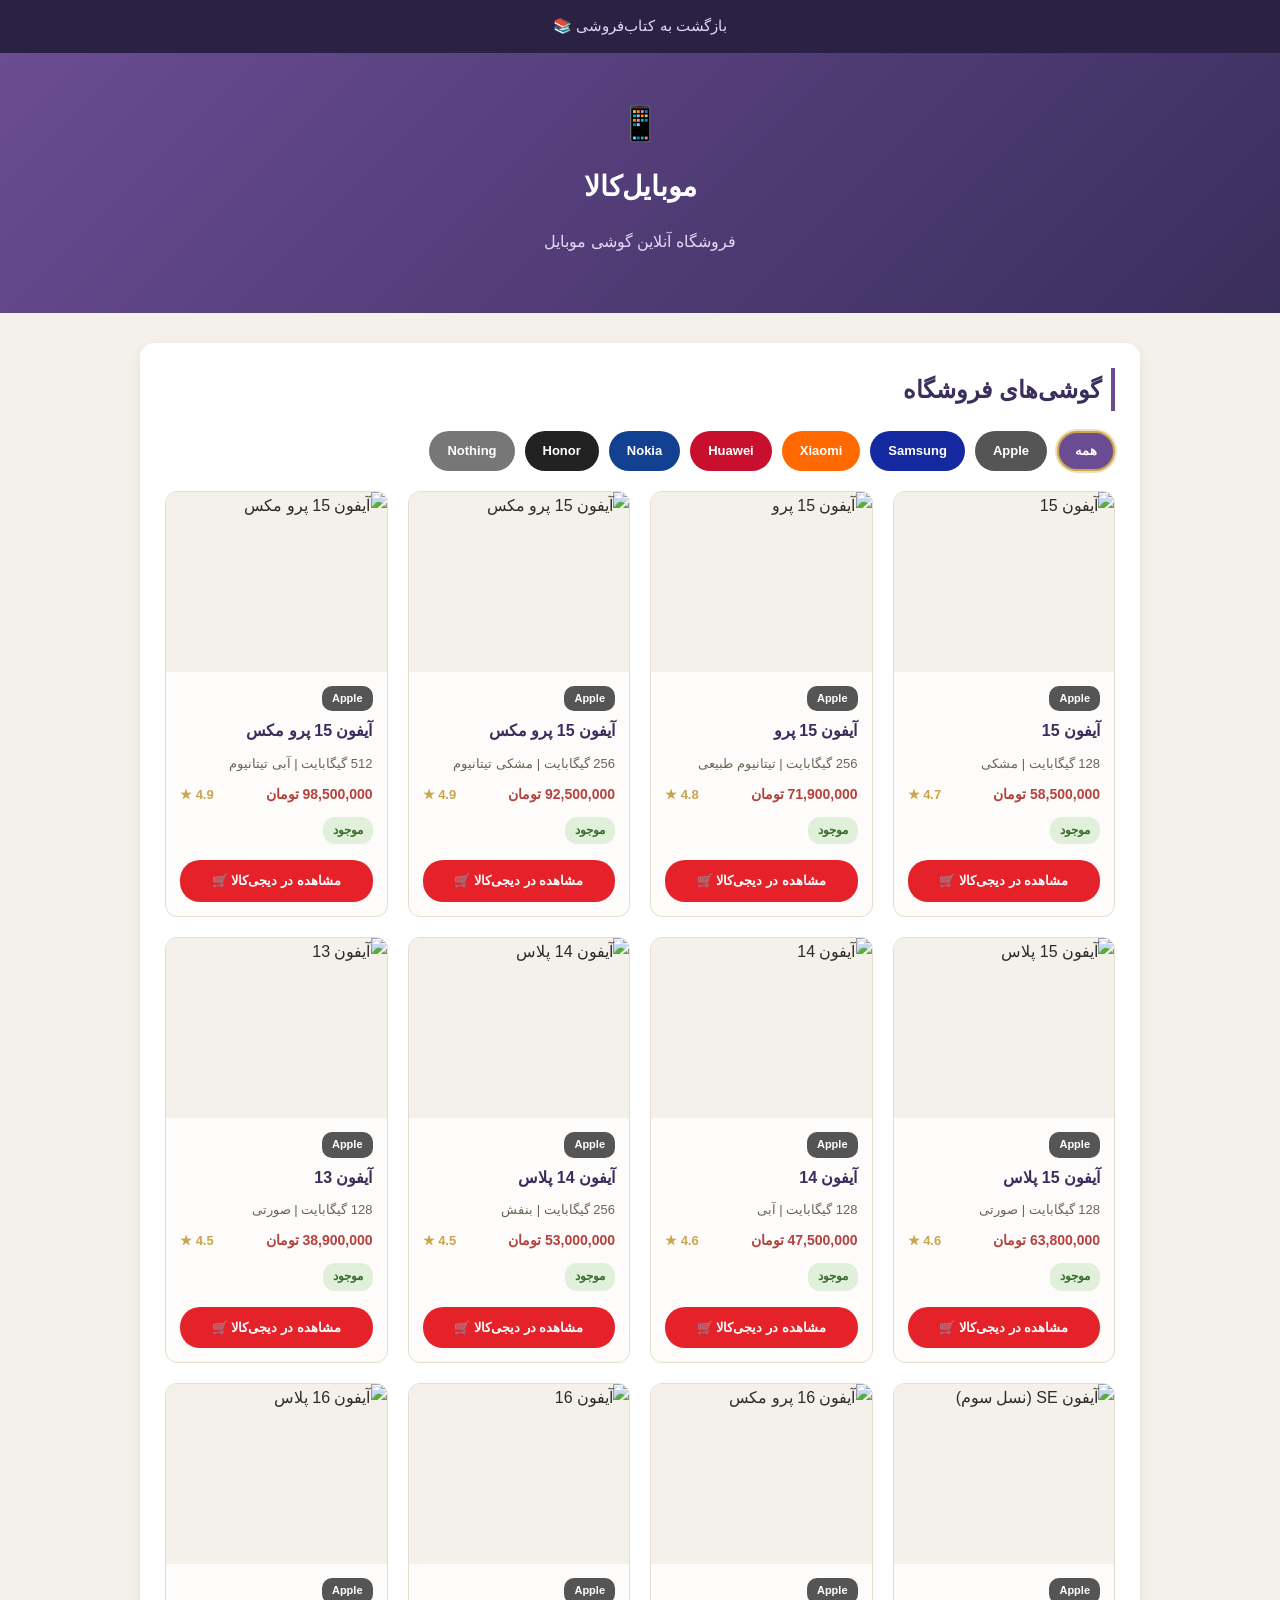
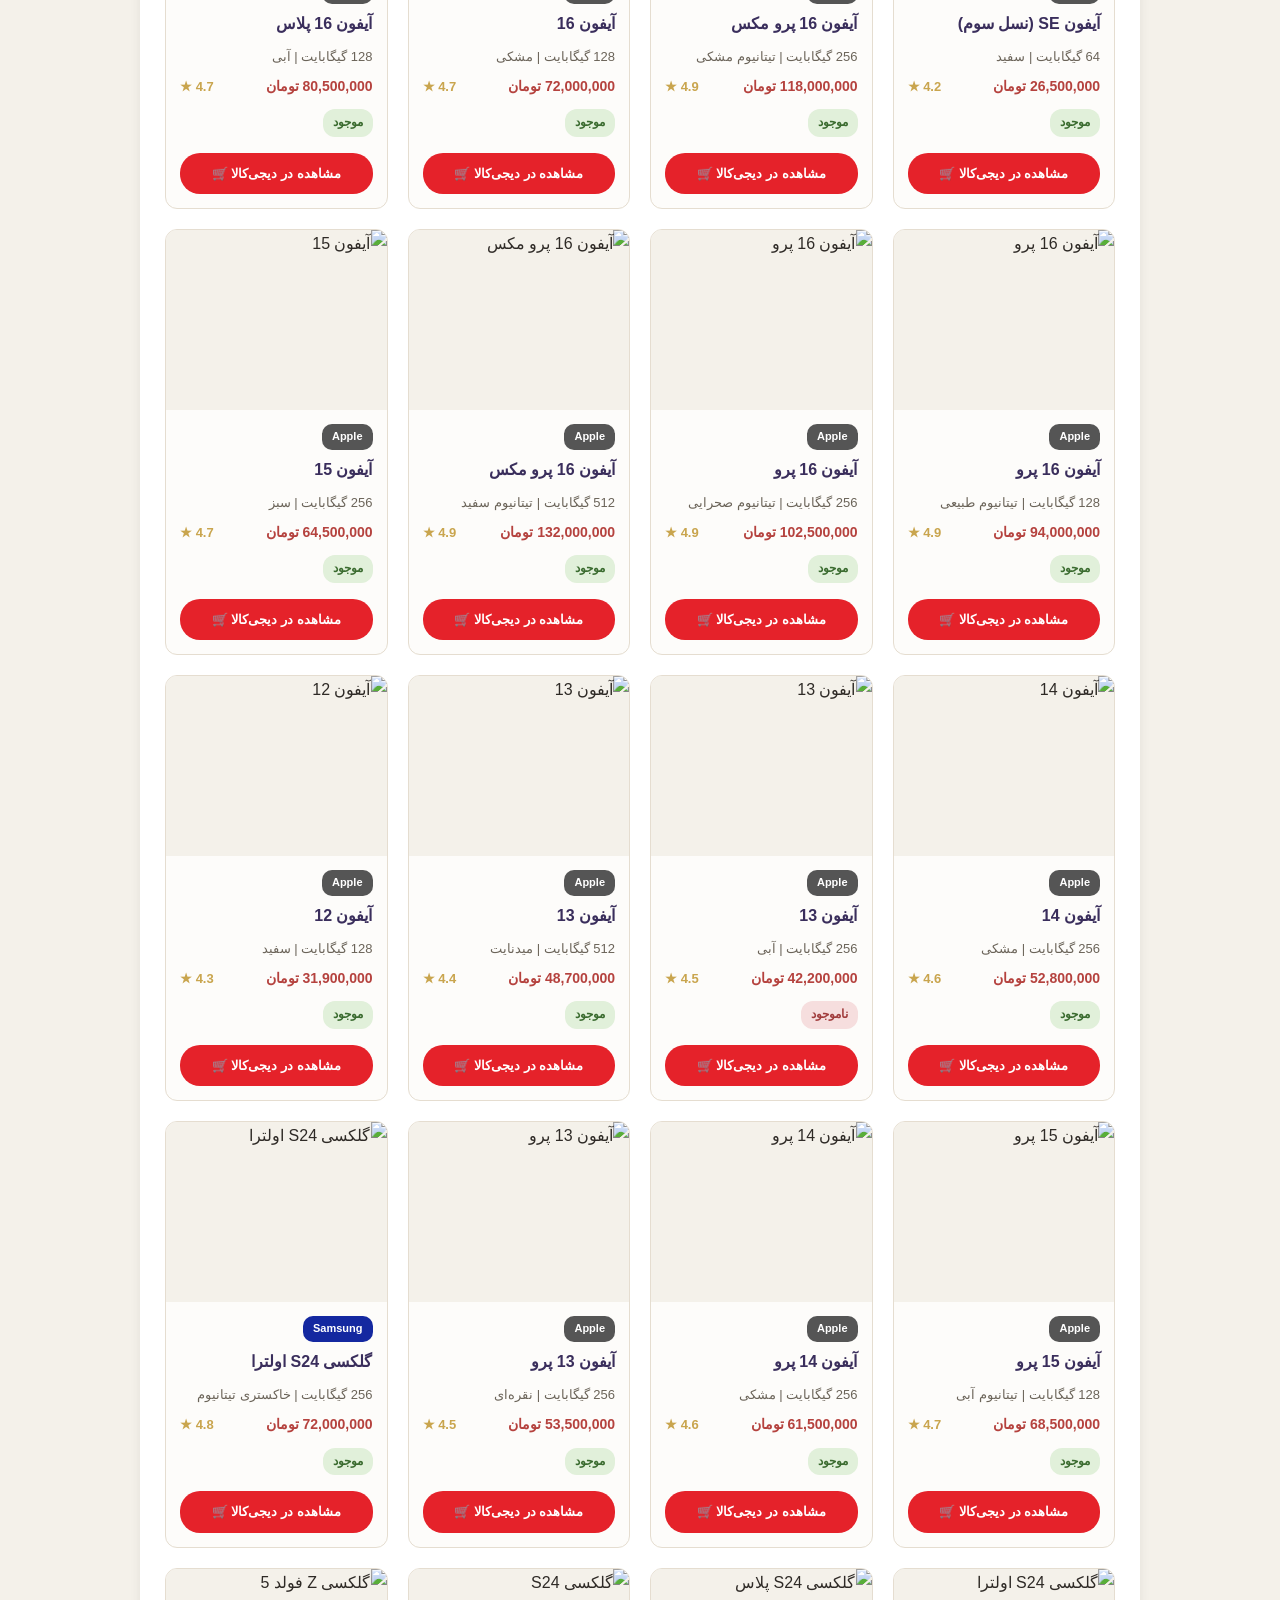
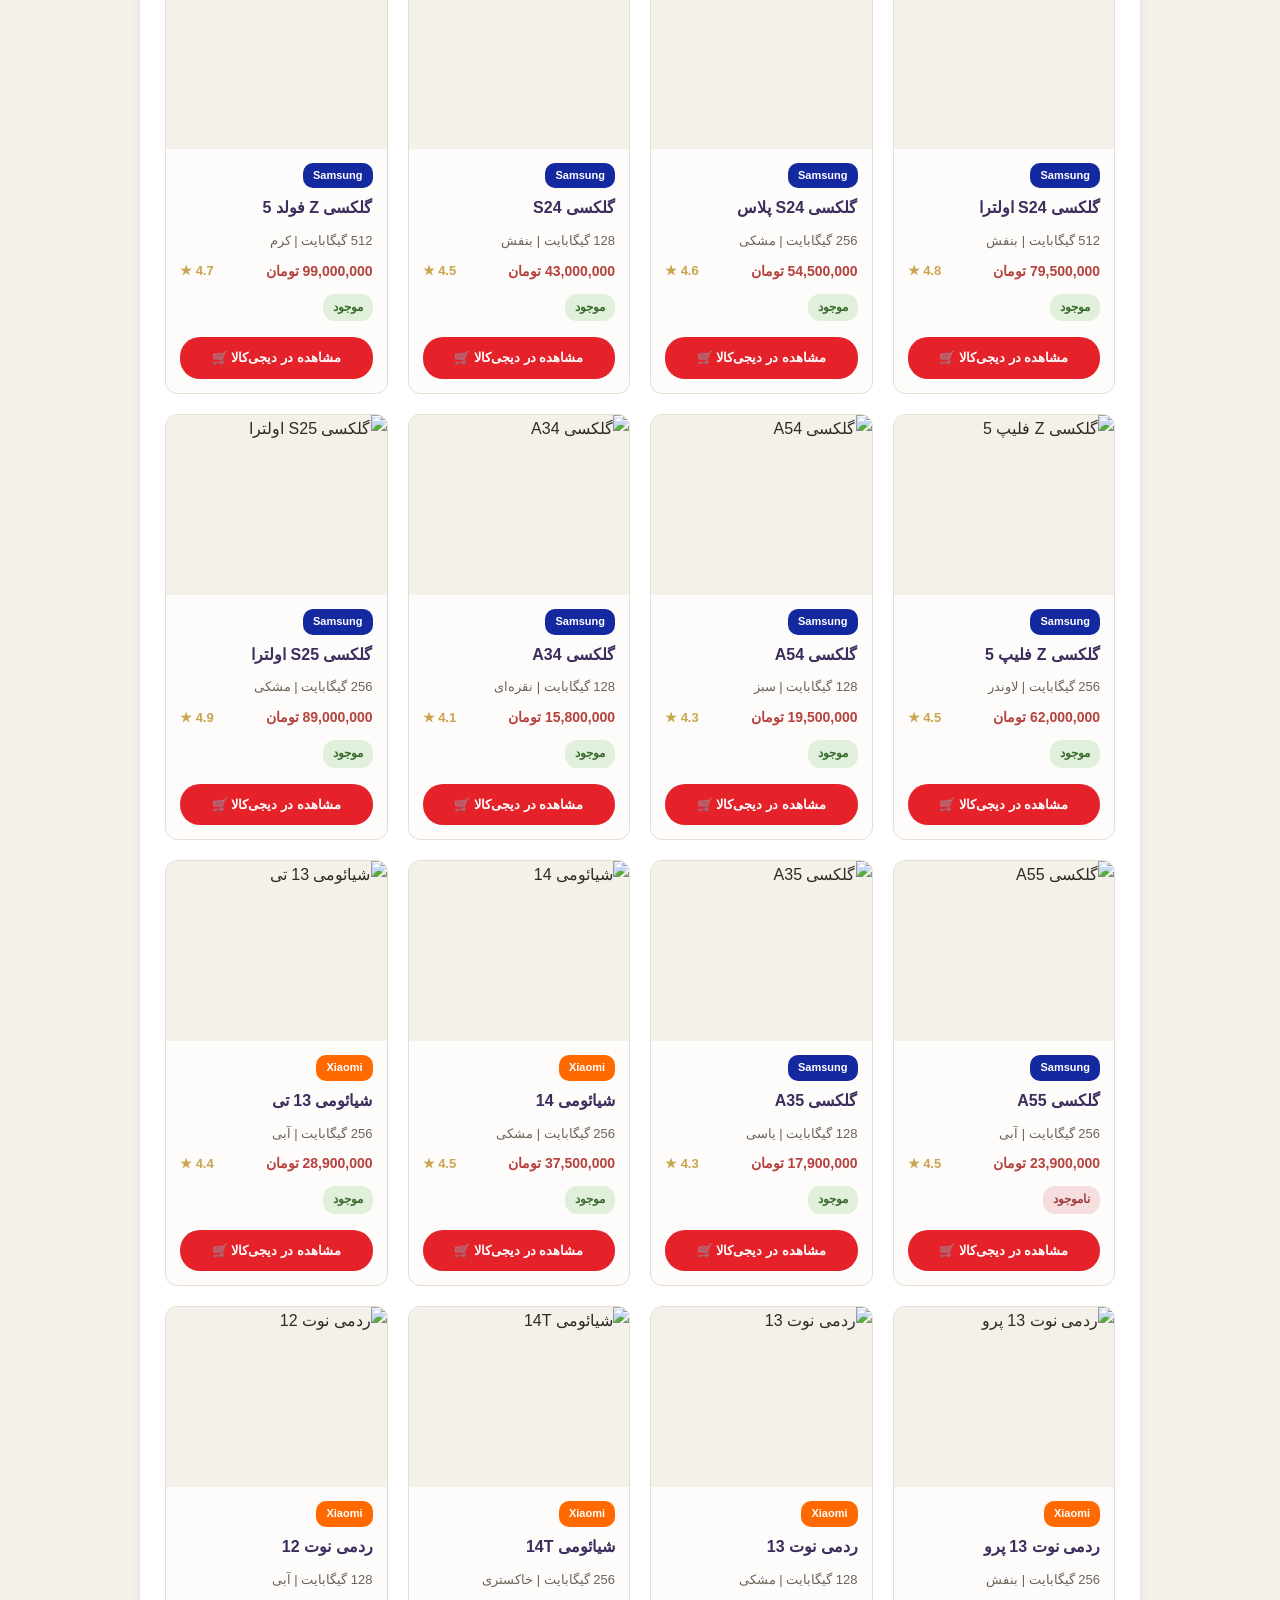
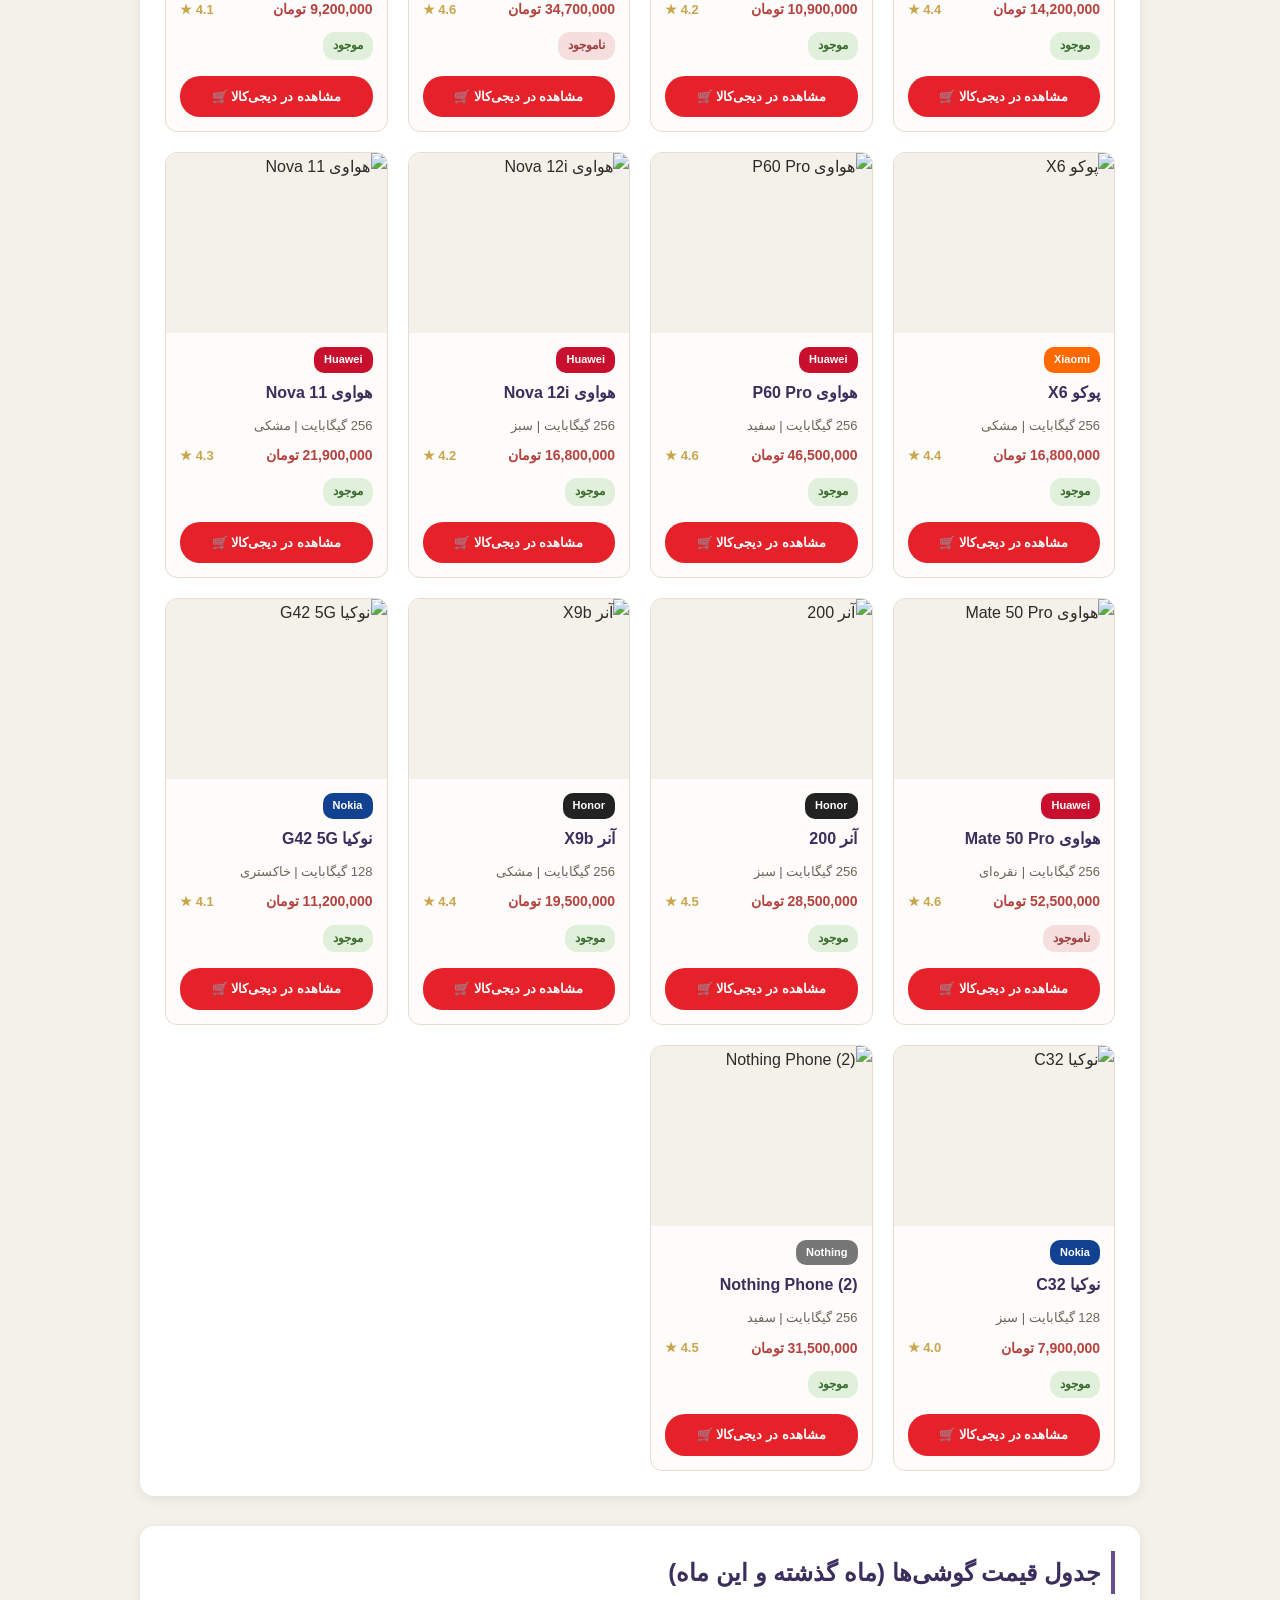
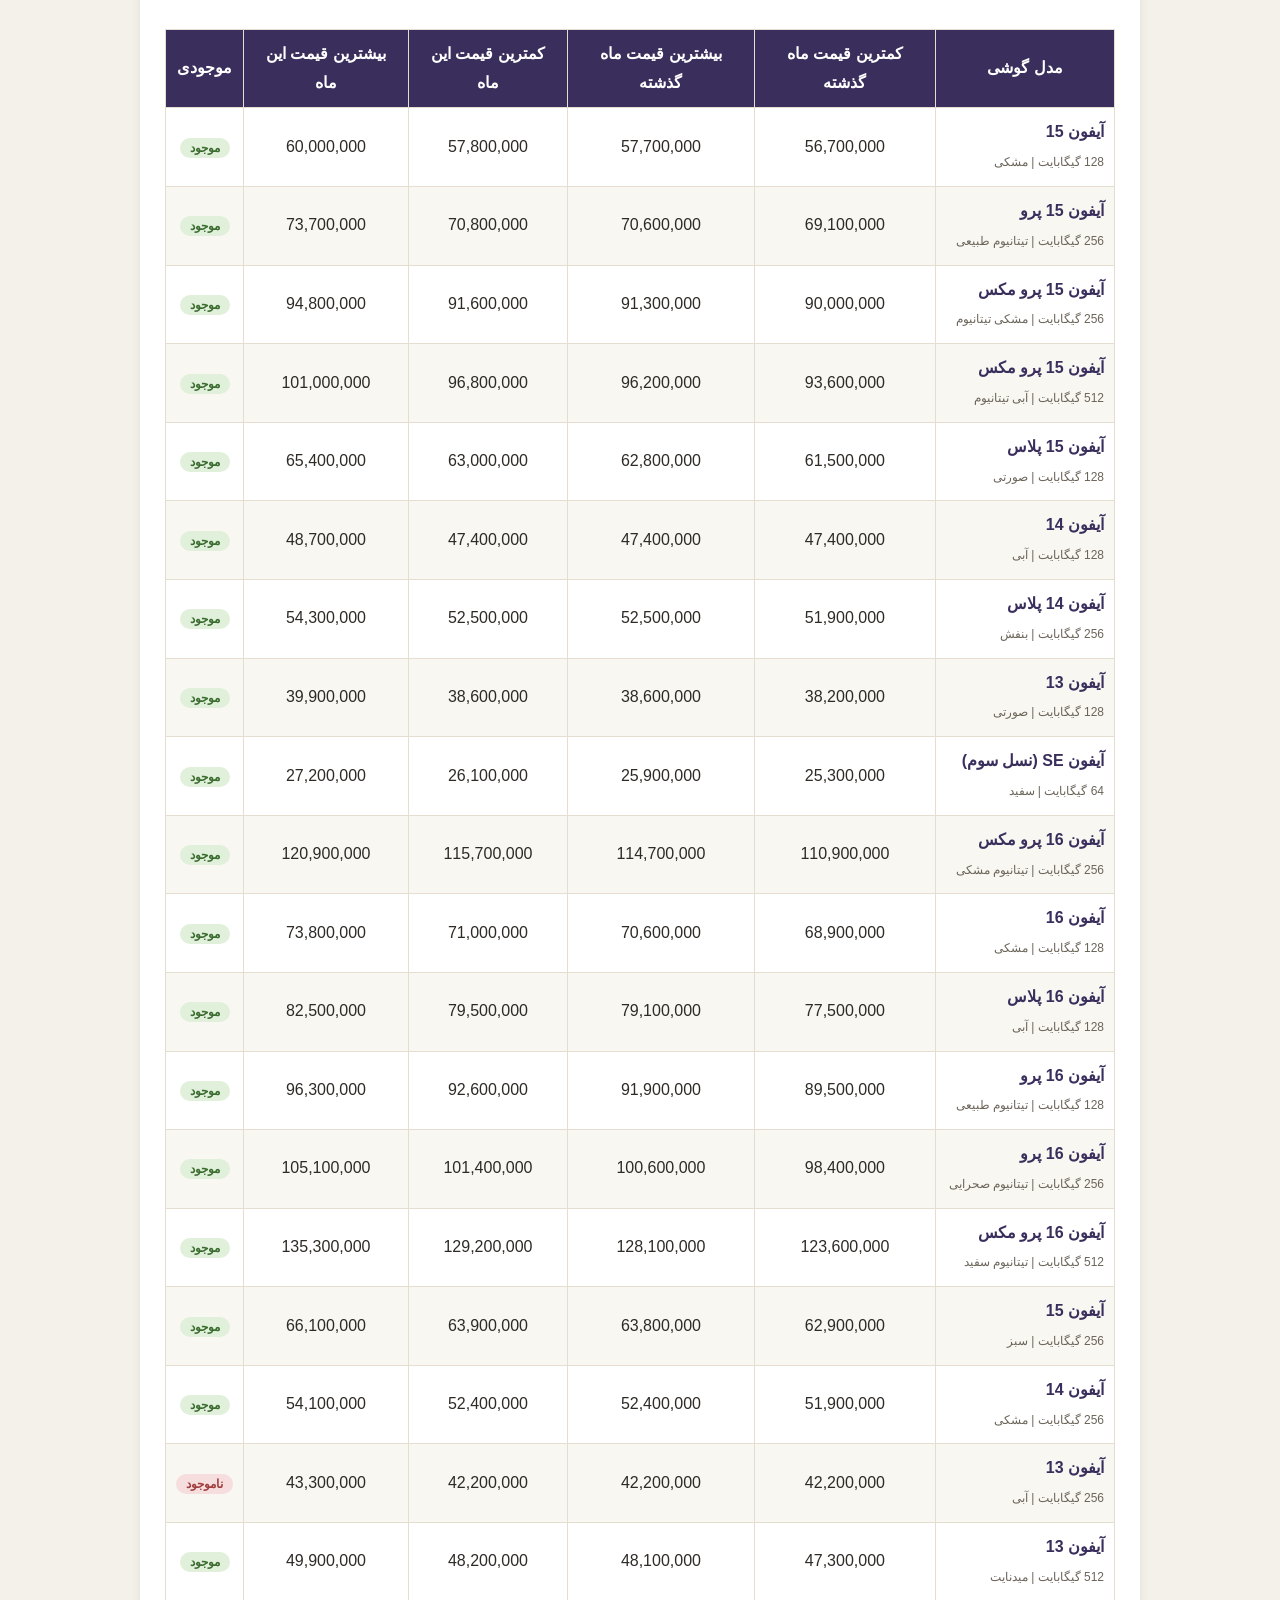
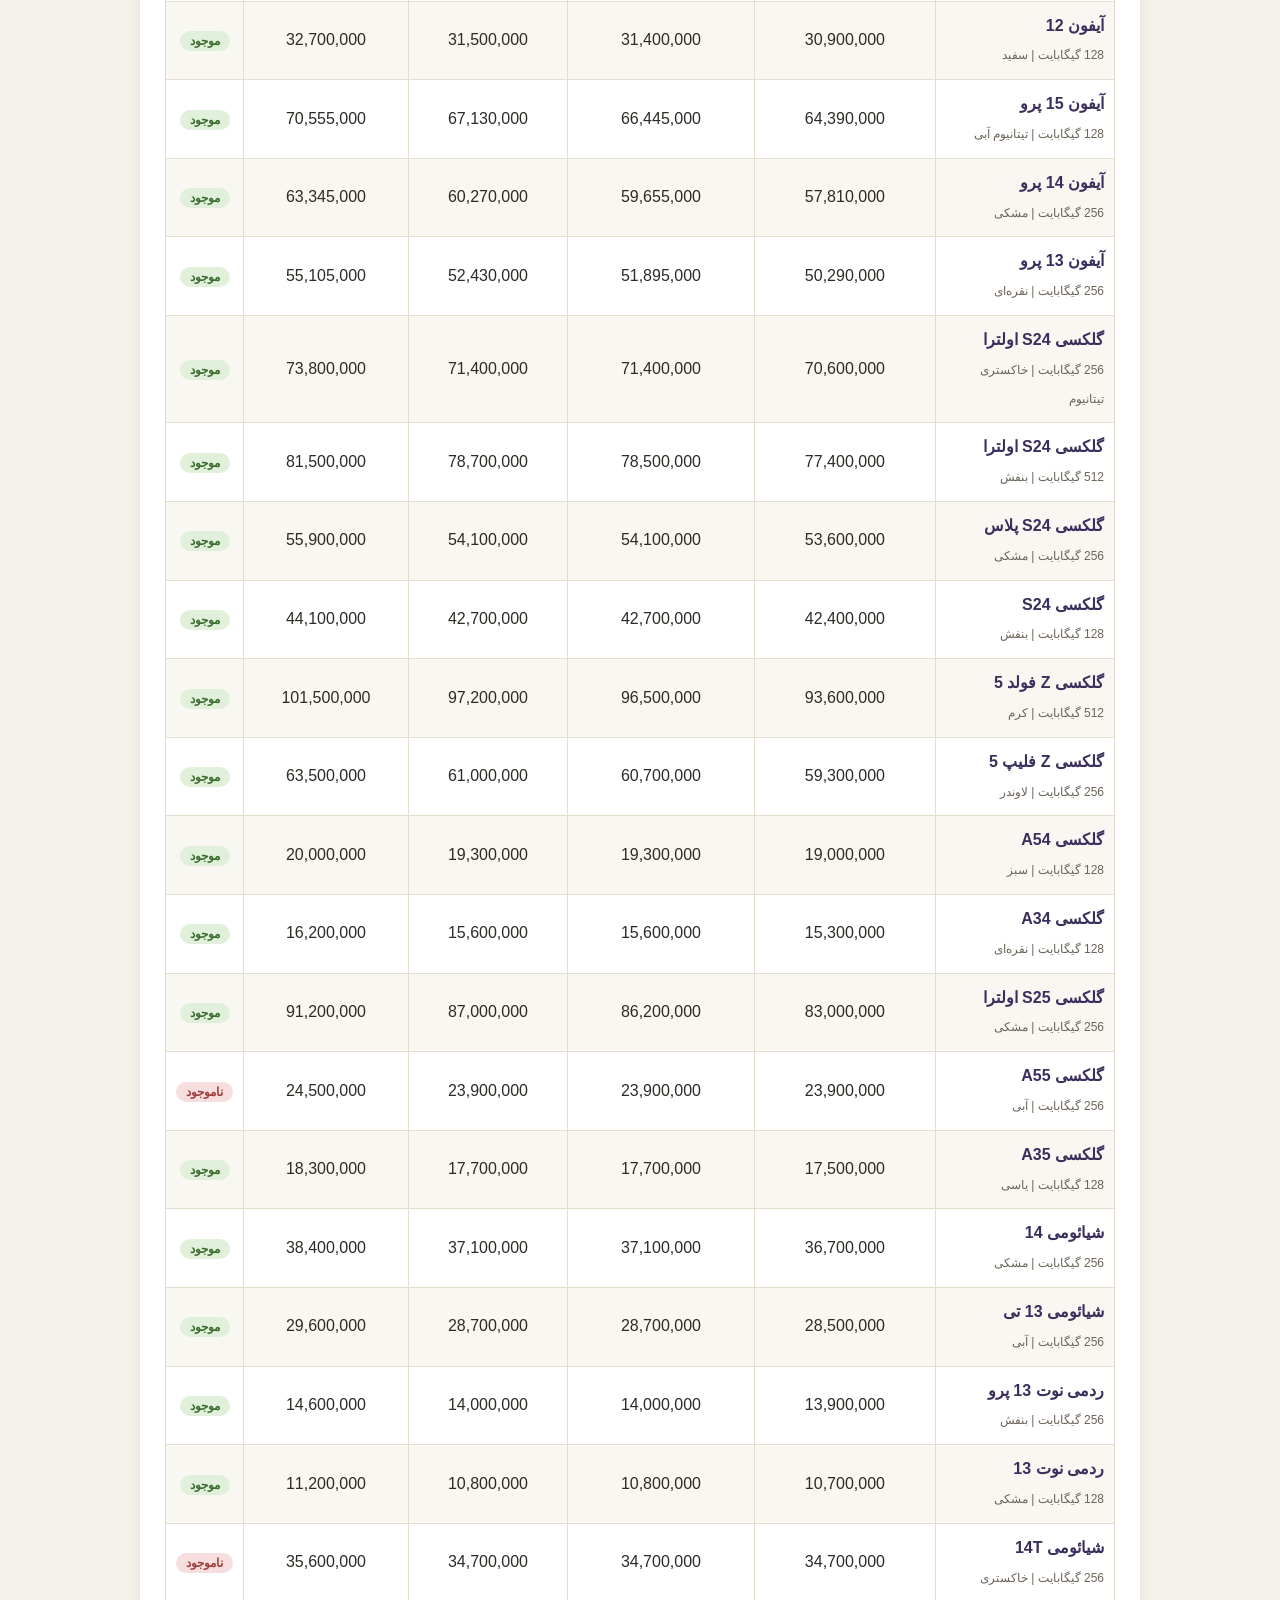
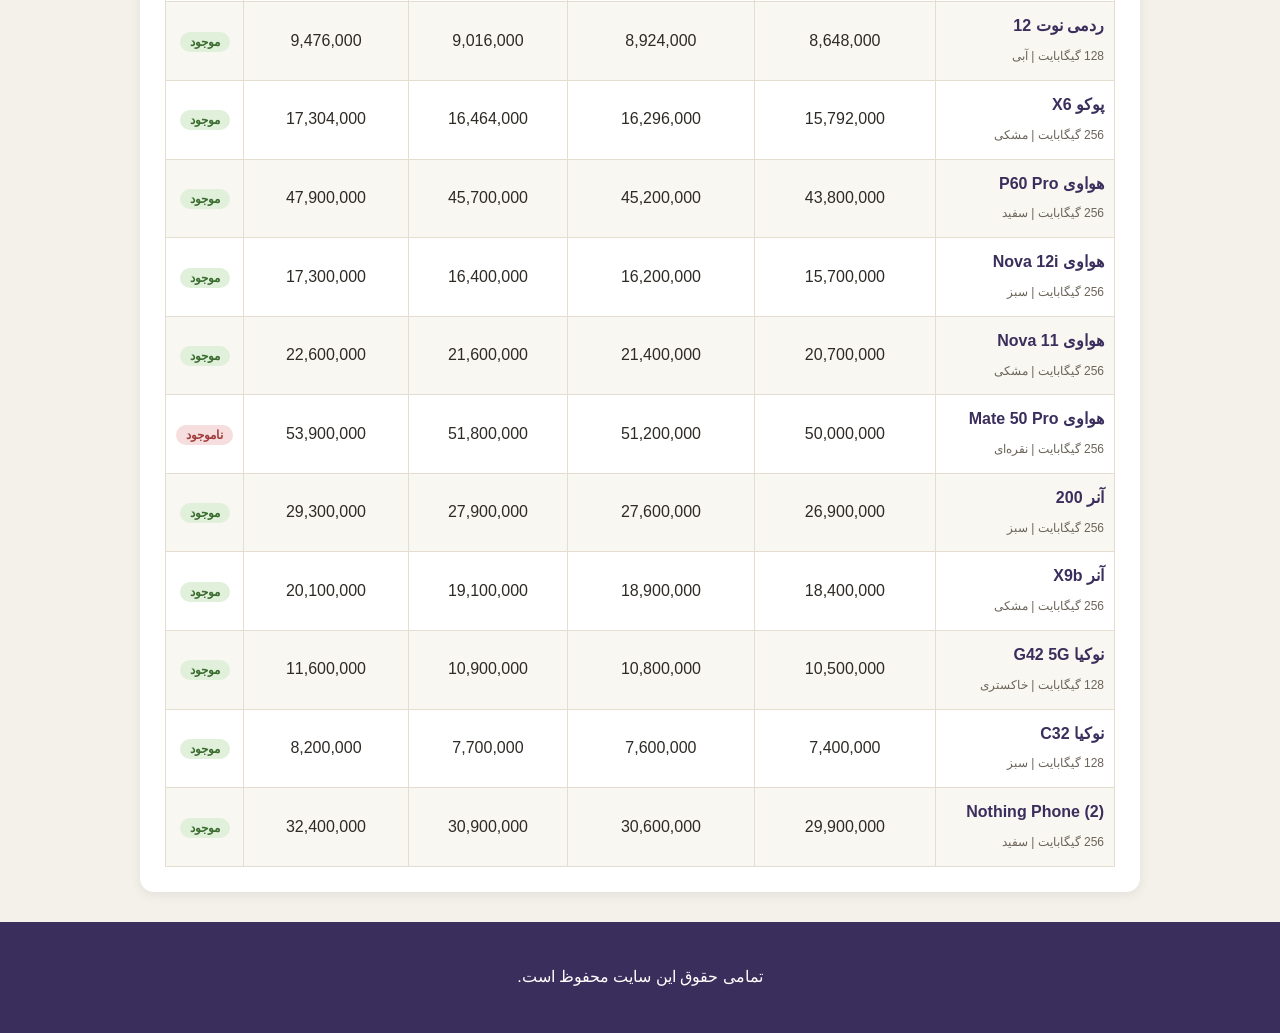
==== commit 15573f57: "Add files via upload" ====
--- a/homework.html
+++ b/homework.html
@@ -1,791 +1,2049 @@
-<!DOCTYPE html>
+<!doctype html>
 
 <html dir="rtl" lang="fa">
-<head>
-<meta charset="utf-8"/>
-<title>موبایل‌کالا | فروشگاه موبایل</title>
-<link href="2.css" rel="stylesheet"/>
-</head>
-<body>
-<nav id="nav-menu">
-<a href="index.html">بازگشت به کتاب‌فروشی 📚</a>
-</nav>
-<header id="header">
-<span class="logo">📱</span>
-<h1>موبایل‌کالا</h1>
-<p class="description">فروشگاه آنلاین گوشی موبایل</p>
-</header>
-<main>
-<section class="section" id="phones">
-<h2>گوشی‌های فروشگاه</h2>
-<div class="brand-filter">
-<span class="all-dot active" data-filter="all">همه</span>
-<span class="apple-dot" data-filter="apple">Apple</span>
-<span class="samsung-dot" data-filter="samsung">Samsung</span>
-<span class="xiaomi-dot" data-filter="xiaomi">Xiaomi</span>
-</div>
-<div class="phone-grid"><article class="phone-card" data-brand="apple" data-id="1">
-<img alt="آیفون 15" class="phone-image" loading="lazy" src="https://api2.zoomit.ir/media/2023-9-apple-iphone-15-black-652d21128716201626d17671?w=384&amp;q=75"/>
-<div class="phone-body">
-<span class="brand-badge" data-brand="apple">Apple</span>
-<h3 class="phone-title">آیفون 15</h3>
-<p class="phone-specs">128 گیگابایت | مشکی</p>
-<div class="phone-footer">
-<span class="phone-price" data-toman="58500000">58,500,000 تومان</span>
-<span class="phone-rating" data-value="4.7">4.7 ★</span>
-</div>
-<span class="badge in-stock stock-tag">موجود</span>
-<a class="digikala-link" href="https://www.digikala.com/search/?q=%D8%A2%DB%8C%D9%81%D9%88%D9%86%2015" rel="noopener" target="_blank" title="جست‌وجوی این مدل در دیجی‌کالا">مشاهده در دیجی‌کالا 🛒</a>
-</div>
-</article><article class="phone-card" data-brand="apple" data-id="2">
-<img alt="آیفون 15 پرو" class="phone-image" loading="lazy" src="https://api2.zoomit.ir/media/2023-9-apple-iphone-15-black-652d21128716201626d17671?w=384&amp;q=75"/>
-<div class="phone-body">
-<span class="brand-badge" data-brand="apple">Apple</span>
-<h3 class="phone-title">آیفون 15 پرو</h3>
-<p class="phone-specs">256 گیگابایت | تیتانیوم طبیعی</p>
-<div class="phone-footer">
-<span class="phone-price" data-toman="71900000">71,900,000 تومان</span>
-<span class="phone-rating" data-value="4.8">4.8 ★</span>
-</div>
-<span class="badge in-stock stock-tag">موجود</span>
-<a class="digikala-link" href="https://www.digikala.com/search/?q=%D8%A2%DB%8C%D9%81%D9%88%D9%86%2015%20%D9%BE%D8%B1%D9%88" rel="noopener" target="_blank" title="جست‌وجوی این مدل در دیجی‌کالا">مشاهده در دیجی‌کالا 🛒</a>
-</div>
-</article><article class="phone-card" data-brand="apple" data-id="3">
-<img alt="آیفون 15 پرو مکس" class="phone-image" loading="lazy" src="https://api2.zoomit.ir/media/2023-9-apple-iphone-15-black-652d21128716201626d17671?w=384&amp;q=75"/>
-<div class="phone-body">
-<span class="brand-badge" data-brand="apple">Apple</span>
-<h3 class="phone-title">آیفون 15 پرو مکس</h3>
-<p class="phone-specs">256 گیگابایت | مشکی تیتانیوم</p>
-<div class="phone-footer">
-<span class="phone-price" data-toman="92500000">92,500,000 تومان</span>
-<span class="phone-rating" data-value="4.9">4.9 ★</span>
-</div>
-<span class="badge in-stock stock-tag">موجود</span>
-<a class="digikala-link" href="https://www.digikala.com/search/?q=%D8%A2%DB%8C%D9%81%D9%88%D9%86%2015%20%D9%BE%D8%B1%D9%88%20%D9%85%DA%A9%D8%B3" rel="noopener" target="_blank" title="جست‌وجوی این مدل در دیجی‌کالا">مشاهده در دیجی‌کالا 🛒</a>
-</div>
-</article><article class="phone-card" data-brand="apple" data-id="4">
-<img alt="آیفون 15 پرو مکس" class="phone-image" loading="lazy" src="https://api2.zoomit.ir/media/2023-9-apple-iphone-15-black-652d21128716201626d17671?w=384&amp;q=75"/>
-<div class="phone-body">
-<span class="brand-badge" data-brand="apple">Apple</span>
-<h3 class="phone-title">آیفون 15 پرو مکس</h3>
-<p class="phone-specs">512 گیگابایت | آبی تیتانیوم</p>
-<div class="phone-footer">
-<span class="phone-price" data-toman="98500000">98,500,000 تومان</span>
-<span class="phone-rating" data-value="4.9">4.9 ★</span>
-</div>
-<span class="badge in-stock stock-tag">موجود</span>
-<a class="digikala-link" href="https://www.digikala.com/search/?q=%D8%A2%DB%8C%D9%81%D9%88%D9%86%2015%20%D9%BE%D8%B1%D9%88%20%D9%85%DA%A9%D8%B3" rel="noopener" target="_blank" title="جست‌وجوی این مدل در دیجی‌کالا">مشاهده در دیجی‌کالا 🛒</a>
-</div>
-</article><article class="phone-card" data-brand="apple" data-id="5">
-<img alt="آیفون 15 پلاس" class="phone-image" loading="lazy" src="https://api2.zoomit.ir/media/2023-9-apple-iphone-15-black-652d21128716201626d17671?w=384&amp;q=75"/>
-<div class="phone-body">
-<span class="brand-badge" data-brand="apple">Apple</span>
-<h3 class="phone-title">آیفون 15 پلاس</h3>
-<p class="phone-specs">128 گیگابایت | صورتی</p>
-<div class="phone-footer">
-<span class="phone-price" data-toman="63800000">63,800,000 تومان</span>
-<span class="phone-rating" data-value="4.6">4.6 ★</span>
-</div>
-<span class="badge in-stock stock-tag">موجود</span>
-<a class="digikala-link" href="https://www.digikala.com/search/?q=%D8%A2%DB%8C%D9%81%D9%88%D9%86%2015%20%D9%BE%D9%84%D8%A7%D8%B3" rel="noopener" target="_blank" title="جست‌وجوی این مدل در دیجی‌کالا">مشاهده در دیجی‌کالا 🛒</a>
-</div>
-</article><article class="phone-card" data-brand="apple" data-id="6">
-<img alt="آیفون 14" class="phone-image" loading="lazy" src="https://dkstatics-public.digikala.com/digikala-products/81b69ac9ab2504319bfab8f17e2ddf56a2e10ac3_1754486869.jpg?x-oss-process=image/resize,m_lfit,h_800,w_800/format,webp/quality,q_90"/>
-<div class="phone-body">
-<span class="brand-badge" data-brand="apple">Apple</span>
-<h3 class="phone-title">آیفون 14</h3>
-<p class="phone-specs">128 گیگابایت | آبی</p>
-<div class="phone-footer">
-<span class="phone-price" data-toman="47500000">47,500,000 تومان</span>
-<span class="phone-rating" data-value="4.6">4.6 ★</span>
-</div>
-<span class="badge in-stock stock-tag">موجود</span>
-<a class="digikala-link" href="https://www.digikala.com/search/?q=%D8%A2%DB%8C%D9%81%D9%88%D9%86%2014" rel="noopener" target="_blank" title="جست‌وجوی این مدل در دیجی‌کالا">مشاهده در دیجی‌کالا 🛒</a>
-</div>
-</article><article class="phone-card" data-brand="apple" data-id="7">
-<img alt="آیفون 14 پلاس" class="phone-image" loading="lazy" src="https://dkstatics-public.digikala.com/digikala-products/81b69ac9ab2504319bfab8f17e2ddf56a2e10ac3_1754486869.jpg?x-oss-process=image/resize,m_lfit,h_800,w_800/format,webp/quality,q_90"/>
-<div class="phone-body">
-<span class="brand-badge" data-brand="apple">Apple</span>
-<h3 class="phone-title">آیفون 14 پلاس</h3>
-<p class="phone-specs">256 گیگابایت | بنفش</p>
-<div class="phone-footer">
-<span class="phone-price" data-toman="53000000">53,000,000 تومان</span>
-<span class="phone-rating" data-value="4.5">4.5 ★</span>
-</div>
-<span class="badge in-stock stock-tag">موجود</span>
-<a class="digikala-link" href="https://www.digikala.com/search/?q=%D8%A2%DB%8C%D9%81%D9%88%D9%86%2014%20%D9%BE%D9%84%D8%A7%D8%B3" rel="noopener" target="_blank" title="جست‌وجوی این مدل در دیجی‌کالا">مشاهده در دیجی‌کالا 🛒</a>
-</div>
-</article><article class="phone-card" data-brand="apple" data-id="8">
-<img alt="آیفون 13" class="phone-image" loading="lazy" src="https://api2.zoomit.ir/media/2022-2-size-for-cover-monitor-(1)-652d21c5eb21a6b54f515846?w=384&amp;q=75"/>
-<div class="phone-body">
-<span class="brand-badge" data-brand="apple">Apple</span>
-<h3 class="phone-title">آیفون 13</h3>
-<p class="phone-specs">128 گیگابایت | صورتی</p>
-<div class="phone-footer">
-<span class="phone-price" data-toman="38900000">38,900,000 تومان</span>
-<span class="phone-rating" data-value="4.5">4.5 ★</span>
-</div>
-<span class="badge in-stock stock-tag">موجود</span>
-<a class="digikala-link" href="https://www.digikala.com/search/?q=%D8%A2%DB%8C%D9%81%D9%88%D9%86%2013" rel="noopener" target="_blank" title="جست‌وجوی این مدل در دیجی‌کالا">مشاهده در دیجی‌کالا 🛒</a>
-</div>
-</article><article class="phone-card" data-brand="apple" data-id="9">
-<img alt="آیفون SE (نسل سوم)" class="phone-image" loading="lazy" src="https://www.apple.com/newsroom/images/product/iphone/standard/Apple_new-iphone-se-white_04152020_big.jpg.medium.jpg"/>
-<div class="phone-body">
-<span class="brand-badge" data-brand="apple">Apple</span>
-<h3 class="phone-title">آیفون SE (نسل سوم)</h3>
-<p class="phone-specs">64 گیگابایت | سفید</p>
-<div class="phone-footer">
-<span class="phone-price" data-toman="26500000">26,500,000 تومان</span>
-<span class="phone-rating" data-value="4.2">4.2 ★</span>
-</div>
-<span class="badge in-stock stock-tag">موجود</span>
-<a class="digikala-link" href="https://www.digikala.com/search/?q=%D8%A2%DB%8C%D9%81%D9%88%D9%86%20SE%20%28%D9%86%D8%B3%D9%84%20%D8%B3%D9%88%D9%85%29" rel="noopener" target="_blank" title="جست‌وجوی این مدل در دیجی‌کالا">مشاهده در دیجی‌کالا 🛒</a>
-</div>
-</article><article class="phone-card" data-brand="apple" data-id="10">
-<img alt="آیفون 16 پرو مکس" class="phone-image" loading="lazy" src="https://api2.zoomit.ir/media/apple-iphone-16-pro-max-front-and-back-logo-camera-black-titanium-66df4d952d36dcc78153ee3f?w=384&amp;q=75"/>
-<div class="phone-body">
-<span class="brand-badge" data-brand="apple">Apple</span>
-<h3 class="phone-title">آیفون 16 پرو مکس</h3>
-<p class="phone-specs">256 گیگابایت | تیتانیوم مشکی</p>
-<div class="phone-footer">
-<span class="phone-price" data-toman="118000000">118,000,000 تومان</span>
-<span class="phone-rating" data-value="4.9">4.9 ★</span>
-</div>
-<span class="badge in-stock stock-tag">موجود</span>
-<a class="digikala-link" href="https://www.digikala.com/search/?q=%D8%A2%DB%8C%D9%81%D9%88%D9%86%2016%20%D9%BE%D8%B1%D9%88%20%D9%85%DA%A9%D8%B3" rel="noopener" target="_blank" title="جست‌وجوی این مدل در دیجی‌کالا">مشاهده در دیجی‌کالا 🛒</a>
-</div>
-</article><article class="phone-card" data-brand="apple" data-id="11">
-<img alt="آیفون 16" class="phone-image" loading="lazy" src="https://api2.zoomit.ir/media/apple-iphone-16-pro-max-front-and-back-logo-camera-black-titanium-66df4d952d36dcc78153ee3f?w=384&amp;q=75"/>
-<div class="phone-body">
-<span class="brand-badge" data-brand="apple">Apple</span>
-<h3 class="phone-title">آیفون 16</h3>
-<p class="phone-specs">128 گیگابایت | مشکی</p>
-<div class="phone-footer">
-<span class="phone-price" data-toman="72000000">72,000,000 تومان</span>
-<span class="phone-rating" data-value="4.7">4.7 ★</span>
-</div>
-<span class="badge in-stock stock-tag">موجود</span>
-<a class="digikala-link" href="https://www.digikala.com/search/?q=%D8%A2%DB%8C%D9%81%D9%88%D9%86%2016" rel="noopener" target="_blank" title="جست‌وجوی این مدل در دیجی‌کالا">مشاهده در دیجی‌کالا 🛒</a>
-</div>
-</article><article class="phone-card" data-brand="apple" data-id="12">
-<img alt="آیفون 16 پلاس" class="phone-image" loading="lazy" src="https://api2.zoomit.ir/media/apple-iphone-16-pro-max-front-and-back-logo-camera-black-titanium-66df4d952d36dcc78153ee3f?w=384&amp;q=75"/>
-<div class="phone-body">
-<span class="brand-badge" data-brand="apple">Apple</span>
-<h3 class="phone-title">آیفون 16 پلاس</h3>
-<p class="phone-specs">128 گیگابایت | آبی</p>
-<div class="phone-footer">
-<span class="phone-price" data-toman="80500000">80,500,000 تومان</span>
-<span class="phone-rating" data-value="4.7">4.7 ★</span>
-</div>
-<span class="badge in-stock stock-tag">موجود</span>
-<a class="digikala-link" href="https://www.digikala.com/search/?q=%D8%A2%DB%8C%D9%81%D9%88%D9%86%2016%20%D9%BE%D9%84%D8%A7%D8%B3" rel="noopener" target="_blank" title="جست‌وجوی این مدل در دیجی‌کالا">مشاهده در دیجی‌کالا 🛒</a>
-</div>
-</article><article class="phone-card" data-brand="apple" data-id="13">
-<img alt="آیفون 16 پرو" class="phone-image" loading="lazy" src="https://api2.zoomit.ir/media/apple-iphone-16-pro-max-front-and-back-logo-camera-black-titanium-66df4d952d36dcc78153ee3f?w=384&amp;q=75"/>
-<div class="phone-body">
-<span class="brand-badge" data-brand="apple">Apple</span>
-<h3 class="phone-title">آیفون 16 پرو</h3>
-<p class="phone-specs">128 گیگابایت | تیتانیوم طبیعی</p>
-<div class="phone-footer">
-<span class="phone-price" data-toman="94000000">94,000,000 تومان</span>
-<span class="phone-rating" data-value="4.9">4.9 ★</span>
-</div>
-<span class="badge in-stock stock-tag">موجود</span>
-<a class="digikala-link" href="https://www.digikala.com/search/?q=%D8%A2%DB%8C%D9%81%D9%88%D9%86%2016%20%D9%BE%D8%B1%D9%88" rel="noopener" target="_blank" title="جست‌وجوی این مدل در دیجی‌کالا">مشاهده در دیجی‌کالا 🛒</a>
-</div>
-</article><article class="phone-card" data-brand="apple" data-id="14">
-<img alt="آیفون 16 پرو" class="phone-image" loading="lazy" src="https://api2.zoomit.ir/media/apple-iphone-16-pro-max-front-and-back-logo-camera-black-titanium-66df4d952d36dcc78153ee3f?w=384&amp;q=75"/>
-<div class="phone-body">
-<span class="brand-badge" data-brand="apple">Apple</span>
-<h3 class="phone-title">آیفون 16 پرو</h3>
-<p class="phone-specs">256 گیگابایت | تیتانیوم صحرایی</p>
-<div class="phone-footer">
-<span class="phone-price" data-toman="102500000">102,500,000 تومان</span>
-<span class="phone-rating" data-value="4.9">4.9 ★</span>
-</div>
-<span class="badge in-stock stock-tag">موجود</span>
-<a class="digikala-link" href="https://www.digikala.com/search/?q=%D8%A2%DB%8C%D9%81%D9%88%D9%86%2016%20%D9%BE%D8%B1%D9%88" rel="noopener" target="_blank" title="جست‌وجوی این مدل در دیجی‌کالا">مشاهده در دیجی‌کالا 🛒</a>
-</div>
-</article><article class="phone-card" data-brand="apple" data-id="15">
-<img alt="آیفون 16 پرو مکس" class="phone-image" loading="lazy" src="https://api2.zoomit.ir/media/apple-iphone-16-pro-max-front-and-back-logo-camera-black-titanium-66df4d952d36dcc78153ee3f?w=384&amp;q=75"/>
-<div class="phone-body">
-<span class="brand-badge" data-brand="apple">Apple</span>
-<h3 class="phone-title">آیفون 16 پرو مکس</h3>
-<p class="phone-specs">512 گیگابایت | تیتانیوم سفید</p>
-<div class="phone-footer">
-<span class="phone-price" data-toman="132000000">132,000,000 تومان</span>
-<span class="phone-rating" data-value="4.9">4.9 ★</span>
-</div>
-<span class="badge in-stock stock-tag">موجود</span>
-<a class="digikala-link" href="https://www.digikala.com/search/?q=%D8%A2%DB%8C%D9%81%D9%88%D9%86%2016%20%D9%BE%D8%B1%D9%88%20%D9%85%DA%A9%D8%B3" rel="noopener" target="_blank" title="جست‌وجوی این مدل در دیجی‌کالا">مشاهده در دیجی‌کالا 🛒</a>
-</div>
-</article><article class="phone-card" data-brand="apple" data-id="16">
-<img alt="آیفون 15" class="phone-image" loading="lazy" src="https://api2.zoomit.ir/media/2023-9-apple-iphone-15-black-652d21128716201626d17671?w=384&amp;q=75"/>
-<div class="phone-body">
-<span class="brand-badge" data-brand="apple">Apple</span>
-<h3 class="phone-title">آیفون 15</h3>
-<p class="phone-specs">256 گیگابایت | سبز</p>
-<div class="phone-footer">
-<span class="phone-price" data-toman="64500000">64,500,000 تومان</span>
-<span class="phone-rating" data-value="4.7">4.7 ★</span>
-</div>
-<span class="badge in-stock stock-tag">موجود</span>
-<a class="digikala-link" href="https://www.digikala.com/search/?q=%D8%A2%DB%8C%D9%81%D9%88%D9%86%2015" rel="noopener" target="_blank" title="جست‌وجوی این مدل در دیجی‌کالا">مشاهده در دیجی‌کالا 🛒</a>
-</div>
-</article><article class="phone-card" data-brand="apple" data-id="17">
-<img alt="آیفون 14" class="phone-image" loading="lazy" src="https://dkstatics-public.digikala.com/digikala-products/81b69ac9ab2504319bfab8f17e2ddf56a2e10ac3_1754486869.jpg?x-oss-process=image/resize,m_lfit,h_800,w_800/format,webp/quality,q_90"/>
-<div class="phone-body">
-<span class="brand-badge" data-brand="apple">Apple</span>
-<h3 class="phone-title">آیفون 14</h3>
-<p class="phone-specs">256 گیگابایت | مشکی</p>
-<div class="phone-footer">
-<span class="phone-price" data-toman="52800000">52,800,000 تومان</span>
-<span class="phone-rating" data-value="4.6">4.6 ★</span>
-</div>
-<span class="badge in-stock stock-tag">موجود</span>
-<a class="digikala-link" href="https://www.digikala.com/search/?q=%D8%A2%DB%8C%D9%81%D9%88%D9%86%2014" rel="noopener" target="_blank" title="جست‌وجوی این مدل در دیجی‌کالا">مشاهده در دیجی‌کالا 🛒</a>
-</div>
-</article><article class="phone-card" data-brand="apple" data-id="18">
-<img alt="آیفون 13" class="phone-image" loading="lazy" src="https://api2.zoomit.ir/media/2022-2-size-for-cover-monitor-(1)-652d21c5eb21a6b54f515846?w=384&amp;q=75"/>
-<div class="phone-body">
-<span class="brand-badge" data-brand="apple">Apple</span>
-<h3 class="phone-title">آیفون 13</h3>
-<p class="phone-specs">256 گیگابایت | آبی</p>
-<div class="phone-footer">
-<span class="phone-price" data-toman="42200000">42,200,000 تومان</span>
-<span class="phone-rating" data-value="4.5">4.5 ★</span>
-</div>
-<span class="badge out-of-stock stock-tag">ناموجود</span>
-<a class="digikala-link" href="https://www.digikala.com/search/?q=%D8%A2%DB%8C%D9%81%D9%88%D9%86%2013" rel="noopener" target="_blank" title="جست‌وجوی این مدل در دیجی‌کالا">مشاهده در دیجی‌کالا 🛒</a>
-</div>
-</article><article class="phone-card" data-brand="apple" data-id="19">
-<img alt="آیفون 13" class="phone-image" loading="lazy" src="https://api2.zoomit.ir/media/2022-2-size-for-cover-monitor-(1)-652d21c5eb21a6b54f515846?w=384&amp;q=75"/>
-<div class="phone-body">
-<span class="brand-badge" data-brand="apple">Apple</span>
-<h3 class="phone-title">آیفون 13</h3>
-<p class="phone-specs">512 گیگابایت | میدنایت</p>
-<div class="phone-footer">
-<span class="phone-price" data-toman="48700000">48,700,000 تومان</span>
-<span class="phone-rating" data-value="4.4">4.4 ★</span>
-</div>
-<span class="badge in-stock stock-tag">موجود</span>
-<a class="digikala-link" href="https://www.digikala.com/search/?q=%D8%A2%DB%8C%D9%81%D9%88%D9%86%2013" rel="noopener" target="_blank" title="جست‌وجوی این مدل در دیجی‌کالا">مشاهده در دیجی‌کالا 🛒</a>
-</div>
-</article><article class="phone-card" data-brand="apple" data-id="20">
-<img alt="آیفون 12" class="phone-image" loading="lazy" src="https://api2.zoomit.ir/media/2022-2-size-for-cover-monitor-(1)-652d21c5eb21a6b54f515846?w=384&amp;q=75"/>
-<div class="phone-body">
-<span class="brand-badge" data-brand="apple">Apple</span>
-<h3 class="phone-title">آیفون 12</h3>
-<p class="phone-specs">128 گیگابایت | سفید</p>
-<div class="phone-footer">
-<span class="phone-price" data-toman="31900000">31,900,000 تومان</span>
-<span class="phone-rating" data-value="4.3">4.3 ★</span>
-</div>
-<span class="badge in-stock stock-tag">موجود</span>
-<a class="digikala-link" href="https://www.digikala.com/search/?q=%D8%A2%DB%8C%D9%81%D9%88%D9%86%2012" rel="noopener" target="_blank" title="جست‌وجوی این مدل در دیجی‌کالا">مشاهده در دیجی‌کالا 🛒</a>
-</div>
-</article><article class="phone-card" data-brand="samsung" data-id="21">
-<img alt="گلکسی S24 اولترا" class="phone-image" loading="lazy" src="https://dkstatics-public.digikala.com/digikala-products/c23b49b0be1c4ae5b2a3d7a3281d2f1731065243_1726037574.jpg?x-oss-process=image/resize,m_lfit,h_800,w_800/format,webp/quality,q_90"/>
-<div class="phone-body">
-<span class="brand-badge" data-brand="samsung">Samsung</span>
-<h3 class="phone-title">گلکسی S24 اولترا</h3>
-<p class="phone-specs">256 گیگابایت | خاکستری تیتانیوم</p>
-<div class="phone-footer">
-<span class="phone-price" data-toman="72000000">72,000,000 تومان</span>
-<span class="phone-rating" data-value="4.8">4.8 ★</span>
-</div>
-<span class="badge in-stock stock-tag">موجود</span>
-<a class="digikala-link" href="https://www.digikala.com/search/?q=%DA%AF%D9%84%DA%A9%D8%B3%DB%8C%20S24%20%D8%A7%D9%88%D9%84%D8%AA%D8%B1%D8%A7" rel="noopener" target="_blank" title="جست‌وجوی این مدل در دیجی‌کالا">مشاهده در دیجی‌کالا 🛒</a>
-</div>
-</article><article class="phone-card" data-brand="samsung" data-id="22">
-<img alt="گلکسی S24 اولترا" class="phone-image" loading="lazy" src="https://dkstatics-public.digikala.com/digikala-products/c23b49b0be1c4ae5b2a3d7a3281d2f1731065243_1726037574.jpg?x-oss-process=image/resize,m_lfit,h_800,w_800/format,webp/quality,q_90"/>
-<div class="phone-body">
-<span class="brand-badge" data-brand="samsung">Samsung</span>
-<h3 class="phone-title">گلکسی S24 اولترا</h3>
-<p class="phone-specs">512 گیگابایت | بنفش</p>
-<div class="phone-footer">
-<span class="phone-price" data-toman="79500000">79,500,000 تومان</span>
-<span class="phone-rating" data-value="4.8">4.8 ★</span>
-</div>
-<span class="badge in-stock stock-tag">موجود</span>
-<a class="digikala-link" href="https://www.digikala.com/search/?q=%DA%AF%D9%84%DA%A9%D8%B3%DB%8C%20S24%20%D8%A7%D9%88%D9%84%D8%AA%D8%B1%D8%A7" rel="noopener" target="_blank" title="جست‌وجوی این مدل در دیجی‌کالا">مشاهده در دیجی‌کالا 🛒</a>
-</div>
-</article><article class="phone-card" data-brand="samsung" data-id="23">
-<img alt="گلکسی S24 پلاس" class="phone-image" loading="lazy" src="https://api2.zoomit.ir/media/samsung-galaxy-s24-gray-65a81058881b9173c370e6e6?w=384&amp;q=75"/>
-<div class="phone-body">
-<span class="brand-badge" data-brand="samsung">Samsung</span>
-<h3 class="phone-title">گلکسی S24 پلاس</h3>
-<p class="phone-specs">256 گیگابایت | مشکی</p>
-<div class="phone-footer">
-<span class="phone-price" data-toman="54500000">54,500,000 تومان</span>
-<span class="phone-rating" data-value="4.6">4.6 ★</span>
-</div>
-<span class="badge in-stock stock-tag">موجود</span>
-<a class="digikala-link" href="https://www.digikala.com/search/?q=%DA%AF%D9%84%DA%A9%D8%B3%DB%8C%20S24%20%D9%BE%D9%84%D8%A7%D8%B3" rel="noopener" target="_blank" title="جست‌وجوی این مدل در دیجی‌کالا">مشاهده در دیجی‌کالا 🛒</a>
-</div>
-</article><article class="phone-card" data-brand="samsung" data-id="24">
-<img alt="گلکسی S24" class="phone-image" loading="lazy" src="https://dkstatics-public.digikala.com/digikala-products/c23b49b0be1c4ae5b2a3d7a3281d2f1731065243_1726037574.jpg?x-oss-process=image/resize,m_lfit,h_800,w_800/format,webp/quality,q_90"/>
-<div class="phone-body">
-<span class="brand-badge" data-brand="samsung">Samsung</span>
-<h3 class="phone-title">گلکسی S24</h3>
-<p class="phone-specs">128 گیگابایت | بنفش</p>
-<div class="phone-footer">
-<span class="phone-price" data-toman="43000000">43,000,000 تومان</span>
-<span class="phone-rating" data-value="4.5">4.5 ★</span>
-</div>
-<span class="badge in-stock stock-tag">موجود</span>
-<a class="digikala-link" href="https://www.digikala.com/search/?q=%DA%AF%D9%84%DA%A9%D8%B3%DB%8C%20S24" rel="noopener" target="_blank" title="جست‌وجوی این مدل در دیجی‌کالا">مشاهده در دیجی‌کالا 🛒</a>
-</div>
-</article><article class="phone-card" data-brand="samsung" data-id="25">
-<img alt="گلکسی Z فولد 5" class="phone-image" loading="lazy" src="https://dkstatics-public.digikala.com/digikala-products/8a8bb9c889cc617ce64b41cff246632c93940c2d_1727519634.jpg?x-oss-process=image/resize,m_lfit,h_800,w_800/format,webp/quality,q_90"/>
-<div class="phone-body">
-<span class="brand-badge" data-brand="samsung">Samsung</span>
-<h3 class="phone-title">گلکسی Z فولد 5</h3>
-<p class="phone-specs">512 گیگابایت | کرم</p>
-<div class="phone-footer">
-<span class="phone-price" data-toman="99000000">99,000,000 تومان</span>
-<span class="phone-rating" data-value="4.7">4.7 ★</span>
-</div>
-<span class="badge in-stock stock-tag">موجود</span>
-<a class="digikala-link" href="https://www.digikala.com/search/?q=%DA%AF%D9%84%DA%A9%D8%B3%DB%8C%20Z%20%D9%81%D9%88%D9%84%D8%AF%205" rel="noopener" target="_blank" title="جست‌وجوی این مدل در دیجی‌کالا">مشاهده در دیجی‌کالا 🛒</a>
-</div>
-</article><article class="phone-card" data-brand="samsung" data-id="26">
-<img alt="گلکسی Z فلیپ 5" class="phone-image" loading="lazy" src="https://dkstatics-public.digikala.com/digikala-products/8a8bb9c889cc617ce64b41cff246632c93940c2d_1727519634.jpg?x-oss-process=image/resize,m_lfit,h_800,w_800/format,webp/quality,q_90"/>
-<div class="phone-body">
-<span class="brand-badge" data-brand="samsung">Samsung</span>
-<h3 class="phone-title">گلکسی Z فلیپ 5</h3>
-<p class="phone-specs">256 گیگابایت | لاوندر</p>
-<div class="phone-footer">
-<span class="phone-price" data-toman="62000000">62,000,000 تومان</span>
-<span class="phone-rating" data-value="4.5">4.5 ★</span>
-</div>
-<span class="badge in-stock stock-tag">موجود</span>
-<a class="digikala-link" href="https://www.digikala.com/search/?q=%DA%AF%D9%84%DA%A9%D8%B3%DB%8C%20Z%20%D9%81%D9%84%DB%8C%D9%BE%205" rel="noopener" target="_blank" title="جست‌وجوی این مدل در دیجی‌کالا">مشاهده در دیجی‌کالا 🛒</a>
-</div>
-</article><article class="phone-card" data-brand="samsung" data-id="27">
-<img alt="گلکسی A54" class="phone-image" loading="lazy" src="https://api2.zoomit.ir/media/samsung-galaxy-a54-5g-lime-6540d64e5641fa531bdc6ab5?w=384&amp;q=75"/>
-<div class="phone-body">
-<span class="brand-badge" data-brand="samsung">Samsung</span>
-<h3 class="phone-title">گلکسی A54</h3>
-<p class="phone-specs">128 گیگابایت | سبز</p>
-<div class="phone-footer">
-<span class="phone-price" data-toman="19500000">19,500,000 تومان</span>
-<span class="phone-rating" data-value="4.3">4.3 ★</span>
-</div>
-<span class="badge in-stock stock-tag">موجود</span>
-<a class="digikala-link" href="https://www.digikala.com/search/?q=%DA%AF%D9%84%DA%A9%D8%B3%DB%8C%20A54" rel="noopener" target="_blank" title="جست‌وجوی این مدل در دیجی‌کالا">مشاهده در دیجی‌کالا 🛒</a>
-</div>
-</article><article class="phone-card" data-brand="samsung" data-id="28">
-<img alt="گلکسی A34" class="phone-image" loading="lazy" src="https://api2.zoomit.ir/media/samsung-galaxy-a54-5g-lime-6540d64e5641fa531bdc6ab5?w=384&amp;q=75"/>
-<div class="phone-body">
-<span class="brand-badge" data-brand="samsung">Samsung</span>
-<h3 class="phone-title">گلکسی A34</h3>
-<p class="phone-specs">128 گیگابایت | نقره‌ای</p>
-<div class="phone-footer">
-<span class="phone-price" data-toman="15800000">15,800,000 تومان</span>
-<span class="phone-rating" data-value="4.1">4.1 ★</span>
-</div>
-<span class="badge in-stock stock-tag">موجود</span>
-<a class="digikala-link" href="https://www.digikala.com/search/?q=%DA%AF%D9%84%DA%A9%D8%B3%DB%8C%20A34" rel="noopener" target="_blank" title="جست‌وجوی این مدل در دیجی‌کالا">مشاهده در دیجی‌کالا 🛒</a>
-</div>
-</article><article class="phone-card" data-brand="samsung" data-id="29">
-<img alt="گلکسی S25 اولترا" class="phone-image" loading="lazy" src="https://api2.zoomit.ir/media/samsung-galaxy-s25-ultra-silverblue-67913d5b902ce99e63fe354d?w=384&amp;q=75"/>
-<div class="phone-body">
-<span class="brand-badge" data-brand="samsung">Samsung</span>
-<h3 class="phone-title">گلکسی S25 اولترا</h3>
-<p class="phone-specs">256 گیگابایت | مشکی</p>
-<div class="phone-footer">
-<span class="phone-price" data-toman="89000000">89,000,000 تومان</span>
-<span class="phone-rating" data-value="4.9">4.9 ★</span>
-</div>
-<span class="badge in-stock stock-tag">موجود</span>
-<a class="digikala-link" href="https://www.digikala.com/search/?q=%DA%AF%D9%84%DA%A9%D8%B3%DB%8C%20S25%20%D8%A7%D9%88%D9%84%D8%AA%D8%B1%D8%A7" rel="noopener" target="_blank" title="جست‌وجوی این مدل در دیجی‌کالا">مشاهده در دیجی‌کالا 🛒</a>
-</div>
-</article><article class="phone-card" data-brand="samsung" data-id="30">
-<img alt="گلکسی A55" class="phone-image" loading="lazy" src="https://api2.zoomit.ir/media/samsung-galaxy-a54-5g-lime-6540d64e5641fa531bdc6ab5?w=384&amp;q=75"/>
-<div class="phone-body">
-<span class="brand-badge" data-brand="samsung">Samsung</span>
-<h3 class="phone-title">گلکسی A55</h3>
-<p class="phone-specs">256 گیگابایت | آبی</p>
-<div class="phone-footer">
-<span class="phone-price" data-toman="23900000">23,900,000 تومان</span>
-<span class="phone-rating" data-value="4.5">4.5 ★</span>
-</div>
-<span class="badge out-of-stock stock-tag">ناموجود</span>
-<a class="digikala-link" href="https://www.digikala.com/search/?q=%DA%AF%D9%84%DA%A9%D8%B3%DB%8C%20A55" rel="noopener" target="_blank" title="جست‌وجوی این مدل در دیجی‌کالا">مشاهده در دیجی‌کالا 🛒</a>
-</div>
-</article><article class="phone-card" data-brand="samsung" data-id="31">
-<img alt="گلکسی A35" class="phone-image" loading="lazy" src="https://api2.zoomit.ir/media/samsung-galaxy-a54-5g-lime-6540d64e5641fa531bdc6ab5?w=384&amp;q=75"/>
-<div class="phone-body">
-<span class="brand-badge" data-brand="samsung">Samsung</span>
-<h3 class="phone-title">گلکسی A35</h3>
-<p class="phone-specs">128 گیگابایت | یاسی</p>
-<div class="phone-footer">
-<span class="phone-price" data-toman="17900000">17,900,000 تومان</span>
-<span class="phone-rating" data-value="4.3">4.3 ★</span>
-</div>
-<span class="badge in-stock stock-tag">موجود</span>
-<a class="digikala-link" href="https://www.digikala.com/search/?q=%DA%AF%D9%84%DA%A9%D8%B3%DB%8C%20A35" rel="noopener" target="_blank" title="جست‌وجوی این مدل در دیجی‌کالا">مشاهده در دیجی‌کالا 🛒</a>
-</div>
-</article><article class="phone-card" data-brand="samsung" data-id="32">
-<img alt="گلکسی S23 FE" class="phone-image" loading="lazy" src="https://dkstatics-public.digikala.com/digikala-products/c23b49b0be1c4ae5b2a3d7a3281d2f1731065243_1726037574.jpg?x-oss-process=image/resize,m_lfit,h_800,w_800/format,webp/quality,q_90"/>
-<div class="phone-body">
-<span class="brand-badge" data-brand="samsung">Samsung</span>
-<h3 class="phone-title">گلکسی S23 FE</h3>
-<p class="phone-specs">256 گیگابایت | گرافیتی</p>
-<div class="phone-footer">
-<span class="phone-price" data-toman="32500000">32,500,000 تومان</span>
-<span class="phone-rating" data-value="4.4">4.4 ★</span>
-</div>
-<span class="badge in-stock stock-tag">موجود</span>
-<a class="digikala-link" href="https://www.digikala.com/search/?q=%DA%AF%D9%84%DA%A9%D8%B3%DB%8C%20S23%20FE" rel="noopener" target="_blank" title="جست‌وجوی این مدل در دیجی‌کالا">مشاهده در دیجی‌کالا 🛒</a>
-</div>
-</article><article class="phone-card" data-brand="xiaomi" data-id="33">
-<img alt="شیائومی 14" class="phone-image" loading="lazy" src="https://image.torob.com/base/images/ns/KM/nsKMZNRN743tZfte.jpg_/280x280.webp"/>
-<div class="phone-body">
-<span class="brand-badge" data-brand="xiaomi">Xiaomi</span>
-<h3 class="phone-title">شیائومی 14</h3>
-<p class="phone-specs">256 گیگابایت | مشکی</p>
-<div class="phone-footer">
-<span class="phone-price" data-toman="37500000">37,500,000 تومان</span>
-<span class="phone-rating" data-value="4.5">4.5 ★</span>
-</div>
-<span class="badge in-stock stock-tag">موجود</span>
-<a class="digikala-link" href="https://www.digikala.com/search/?q=%D8%B4%DB%8C%D8%A7%D8%A6%D9%88%D9%85%DB%8C%2014" rel="noopener" target="_blank" title="جست‌وجوی این مدل در دیجی‌کالا">مشاهده در دیجی‌کالا 🛒</a>
-</div>
-</article><article class="phone-card" data-brand="xiaomi" data-id="34">
-<img alt="شیائومی 13 تی" class="phone-image" loading="lazy" src="https://image.torob.com/base/images/Mi/H5/MiH5y-mAo0QBg1Sj.webp_/280x280.webp"/>
-<div class="phone-body">
-<span class="brand-badge" data-brand="xiaomi">Xiaomi</span>
-<h3 class="phone-title">شیائومی 13 تی</h3>
-<p class="phone-specs">256 گیگابایت | آبی</p>
-<div class="phone-footer">
-<span class="phone-price" data-toman="28900000">28,900,000 تومان</span>
-<span class="phone-rating" data-value="4.4">4.4 ★</span>
-</div>
-<span class="badge in-stock stock-tag">موجود</span>
-<a class="digikala-link" href="https://www.digikala.com/search/?q=%D8%B4%DB%8C%D8%A7%D8%A6%D9%88%D9%85%DB%8C%2013%20%D8%AA%DB%8C" rel="noopener" target="_blank" title="جست‌وجوی این مدل در دیجی‌کالا">مشاهده در دیجی‌کالا 🛒</a>
-</div>
-</article><article class="phone-card" data-brand="xiaomi" data-id="35">
-<img alt="ردمی نوت 13 پرو" class="phone-image" loading="lazy" src="https://dkstatics-public.digikala.com/digikala-products/e65c6251435832b4ab67caf03c08ffa546bbc4b5_1700643584.jpg?x-oss-process=image/resize,m_lfit,h_800,w_800/format,webp/quality,q_90"/>
-<div class="phone-body">
-<span class="brand-badge" data-brand="xiaomi">Xiaomi</span>
-<h3 class="phone-title">ردمی نوت 13 پرو</h3>
-<p class="phone-specs">256 گیگابایت | بنفش</p>
-<div class="phone-footer">
-<span class="phone-price" data-toman="14200000">14,200,000 تومان</span>
-<span class="phone-rating" data-value="4.4">4.4 ★</span>
-</div>
-<span class="badge in-stock stock-tag">موجود</span>
-<a class="digikala-link" href="https://www.digikala.com/search/?q=%D8%B1%D8%AF%D9%85%DB%8C%20%D9%86%D9%88%D8%AA%2013%20%D9%BE%D8%B1%D9%88" rel="noopener" target="_blank" title="جست‌وجوی این مدل در دیجی‌کالا">مشاهده در دیجی‌کالا 🛒</a>
-</div>
-</article><article class="phone-card" data-brand="xiaomi" data-id="36">
-<img alt="ردمی نوت 13" class="phone-image" loading="lazy" src="https://dkstatics-public.digikala.com/digikala-products/e65c6251435832b4ab67caf03c08ffa546bbc4b5_1700643584.jpg?x-oss-process=image/resize,m_lfit,h_800,w_800/format,webp/quality,q_90"/>
-<div class="phone-body">
-<span class="brand-badge" data-brand="xiaomi">Xiaomi</span>
-<h3 class="phone-title">ردمی نوت 13</h3>
-<p class="phone-specs">128 گیگابایت | مشکی</p>
-<div class="phone-footer">
-<span class="phone-price" data-toman="10900000">10,900,000 تومان</span>
-<span class="phone-rating" data-value="4.2">4.2 ★</span>
-</div>
-<span class="badge in-stock stock-tag">موجود</span>
-<a class="digikala-link" href="https://www.digikala.com/search/?q=%D8%B1%D8%AF%D9%85%DB%8C%20%D9%86%D9%88%D8%AA%2013" rel="noopener" target="_blank" title="جست‌وجوی این مدل در دیجی‌کالا">مشاهده در دیجی‌کالا 🛒</a>
-</div>
-</article><article class="phone-card" data-brand="xiaomi" data-id="37">
-<img alt="شیائومی 14T" class="phone-image" loading="lazy" src="https://image.torob.com/base/images/ns/KM/nsKMZNRN743tZfte.jpg_/280x280.webp"/>
-<div class="phone-body">
-<span class="brand-badge" data-brand="xiaomi">Xiaomi</span>
-<h3 class="phone-title">شیائومی 14T</h3>
-<p class="phone-specs">256 گیگابایت | خاکستری</p>
-<div class="phone-footer">
-<span class="phone-price" data-toman="34700000">34,700,000 تومان</span>
-<span class="phone-rating" data-value="4.6">4.6 ★</span>
-</div>
-<span class="badge out-of-stock stock-tag">ناموجود</span>
-<a class="digikala-link" href="https://www.digikala.com/search/?q=%D8%B4%DB%8C%D8%A7%D8%A6%D9%88%D9%85%DB%8C%2014T" rel="noopener" target="_blank" title="جست‌وجوی این مدل در دیجی‌کالا">مشاهده در دیجی‌کالا 🛒</a>
-</div>
-</article></div>
-</section>
-<section class="section" id="price-history">
-<h2>جدول قیمت گوشی‌ها (ماه گذشته و این ماه)</h2>
-<div class="table-wrap">
-<table id="price-history-table">
-<thead>
-<tr>
-<th>مدل گوشی</th>
-<th>کمترین قیمت ماه گذشته</th>
-<th>بیشترین قیمت ماه گذشته</th>
-<th>کمترین قیمت این ماه</th>
-<th>بیشترین قیمت این ماه</th>
-<th>موجودی</th>
-</tr>
-</thead>
-<tbody><tr class="price-row" data-brand="apple" data-id="1">
-<td class="ph-name">آیفون 15<br/><span class="ph-specs-cell">128 گیگابایت | مشکی</span></td>
-<td>56,700,000</td>
-<td>57,700,000</td>
-<td>57,800,000</td>
-<td>60,000,000</td>
-<td><span class="badge in-stock">موجود</span></td>
-</tr><tr class="price-row" data-brand="apple" data-id="2">
-<td class="ph-name">آیفون 15 پرو<br/><span class="ph-specs-cell">256 گیگابایت | تیتانیوم طبیعی</span></td>
-<td>69,100,000</td>
-<td>70,600,000</td>
-<td>70,800,000</td>
-<td>73,700,000</td>
-<td><span class="badge in-stock">موجود</span></td>
-</tr><tr class="price-row" data-brand="apple" data-id="3">
-<td class="ph-name">آیفون 15 پرو مکس<br/><span class="ph-specs-cell">256 گیگابایت | مشکی تیتانیوم</span></td>
-<td>90,000,000</td>
-<td>91,300,000</td>
-<td>91,600,000</td>
-<td>94,800,000</td>
-<td><span class="badge in-stock">موجود</span></td>
-</tr><tr class="price-row" data-brand="apple" data-id="4">
-<td class="ph-name">آیفون 15 پرو مکس<br/><span class="ph-specs-cell">512 گیگابایت | آبی تیتانیوم</span></td>
-<td>93,600,000</td>
-<td>96,200,000</td>
-<td>96,800,000</td>
-<td>101,000,000</td>
-<td><span class="badge in-stock">موجود</span></td>
-</tr><tr class="price-row" data-brand="apple" data-id="5">
-<td class="ph-name">آیفون 15 پلاس<br/><span class="ph-specs-cell">128 گیگابایت | صورتی</span></td>
-<td>61,500,000</td>
-<td>62,800,000</td>
-<td>63,000,000</td>
-<td>65,400,000</td>
-<td><span class="badge in-stock">موجود</span></td>
-</tr><tr class="price-row" data-brand="apple" data-id="6">
-<td class="ph-name">آیفون 14<br/><span class="ph-specs-cell">128 گیگابایت | آبی</span></td>
-<td>47,400,000</td>
-<td>47,400,000</td>
-<td>47,400,000</td>
-<td>48,700,000</td>
-<td><span class="badge in-stock">موجود</span></td>
-</tr><tr class="price-row" data-brand="apple" data-id="7">
-<td class="ph-name">آیفون 14 پلاس<br/><span class="ph-specs-cell">256 گیگابایت | بنفش</span></td>
-<td>51,900,000</td>
-<td>52,500,000</td>
-<td>52,500,000</td>
-<td>54,300,000</td>
-<td><span class="badge in-stock">موجود</span></td>
-</tr><tr class="price-row" data-brand="apple" data-id="8">
-<td class="ph-name">آیفون 13<br/><span class="ph-specs-cell">128 گیگابایت | صورتی</span></td>
-<td>38,200,000</td>
-<td>38,600,000</td>
-<td>38,600,000</td>
-<td>39,900,000</td>
-<td><span class="badge in-stock">موجود</span></td>
-</tr><tr class="price-row" data-brand="apple" data-id="9">
-<td class="ph-name">آیفون SE (نسل سوم)<br/><span class="ph-specs-cell">64 گیگابایت | سفید</span></td>
-<td>25,300,000</td>
-<td>25,900,000</td>
-<td>26,100,000</td>
-<td>27,200,000</td>
-<td><span class="badge in-stock">موجود</span></td>
-</tr><tr class="price-row" data-brand="apple" data-id="10">
-<td class="ph-name">آیفون 16 پرو مکس<br/><span class="ph-specs-cell">256 گیگابایت | تیتانیوم مشکی</span></td>
-<td>110,900,000</td>
-<td>114,700,000</td>
-<td>115,700,000</td>
-<td>120,900,000</td>
-<td><span class="badge in-stock">موجود</span></td>
-</tr><tr class="price-row" data-brand="apple" data-id="11">
-<td class="ph-name">آیفون 16<br/><span class="ph-specs-cell">128 گیگابایت | مشکی</span></td>
-<td>68,900,000</td>
-<td>70,600,000</td>
-<td>71,000,000</td>
-<td>73,800,000</td>
-<td><span class="badge in-stock">موجود</span></td>
-</tr><tr class="price-row" data-brand="apple" data-id="12">
-<td class="ph-name">آیفون 16 پلاس<br/><span class="ph-specs-cell">128 گیگابایت | آبی</span></td>
-<td>77,500,000</td>
-<td>79,100,000</td>
-<td>79,500,000</td>
-<td>82,500,000</td>
-<td><span class="badge in-stock">موجود</span></td>
-</tr><tr class="price-row" data-brand="apple" data-id="13">
-<td class="ph-name">آیفون 16 پرو<br/><span class="ph-specs-cell">128 گیگابایت | تیتانیوم طبیعی</span></td>
-<td>89,500,000</td>
-<td>91,900,000</td>
-<td>92,600,000</td>
-<td>96,300,000</td>
-<td><span class="badge in-stock">موجود</span></td>
-</tr><tr class="price-row" data-brand="apple" data-id="14">
-<td class="ph-name">آیفون 16 پرو<br/><span class="ph-specs-cell">256 گیگابایت | تیتانیوم صحرایی</span></td>
-<td>98,400,000</td>
-<td>100,600,000</td>
-<td>101,400,000</td>
-<td>105,100,000</td>
-<td><span class="badge in-stock">موجود</span></td>
-</tr><tr class="price-row" data-brand="apple" data-id="15">
-<td class="ph-name">آیفون 16 پرو مکس<br/><span class="ph-specs-cell">512 گیگابایت | تیتانیوم سفید</span></td>
-<td>123,600,000</td>
-<td>128,100,000</td>
-<td>129,200,000</td>
-<td>135,300,000</td>
-<td><span class="badge in-stock">موجود</span></td>
-</tr><tr class="price-row" data-brand="apple" data-id="16">
-<td class="ph-name">آیفون 15<br/><span class="ph-specs-cell">256 گیگابایت | سبز</span></td>
-<td>62,900,000</td>
-<td>63,800,000</td>
-<td>63,900,000</td>
-<td>66,100,000</td>
-<td><span class="badge in-stock">موجود</span></td>
-</tr><tr class="price-row" data-brand="apple" data-id="17">
-<td class="ph-name">آیفون 14<br/><span class="ph-specs-cell">256 گیگابایت | مشکی</span></td>
-<td>51,900,000</td>
-<td>52,400,000</td>
-<td>52,400,000</td>
-<td>54,100,000</td>
-<td><span class="badge in-stock">موجود</span></td>
-</tr><tr class="price-row" data-brand="apple" data-id="18">
-<td class="ph-name">آیفون 13<br/><span class="ph-specs-cell">256 گیگابایت | آبی</span></td>
-<td>42,200,000</td>
-<td>42,200,000</td>
-<td>42,200,000</td>
-<td>43,300,000</td>
-<td><span class="badge out-of-stock">ناموجود</span></td>
-</tr><tr class="price-row" data-brand="apple" data-id="19">
-<td class="ph-name">آیفون 13<br/><span class="ph-specs-cell">512 گیگابایت | میدنایت</span></td>
-<td>47,300,000</td>
-<td>48,100,000</td>
-<td>48,200,000</td>
-<td>49,900,000</td>
-<td><span class="badge in-stock">موجود</span></td>
-</tr><tr class="price-row" data-brand="apple" data-id="20">
-<td class="ph-name">آیفون 12<br/><span class="ph-specs-cell">128 گیگابایت | سفید</span></td>
-<td>30,900,000</td>
-<td>31,400,000</td>
-<td>31,500,000</td>
-<td>32,700,000</td>
-<td><span class="badge in-stock">موجود</span></td>
-</tr><tr class="price-row" data-brand="samsung" data-id="21">
-<td class="ph-name">گلکسی S24 اولترا<br/><span class="ph-specs-cell">256 گیگابایت | خاکستری تیتانیوم</span></td>
-<td>70,600,000</td>
-<td>71,400,000</td>
-<td>71,400,000</td>
-<td>73,800,000</td>
-<td><span class="badge in-stock">موجود</span></td>
-</tr><tr class="price-row" data-brand="samsung" data-id="22">
-<td class="ph-name">گلکسی S24 اولترا<br/><span class="ph-specs-cell">512 گیگابایت | بنفش</span></td>
-<td>77,400,000</td>
-<td>78,500,000</td>
-<td>78,700,000</td>
-<td>81,500,000</td>
-<td><span class="badge in-stock">موجود</span></td>
-</tr><tr class="price-row" data-brand="samsung" data-id="23">
-<td class="ph-name">گلکسی S24 پلاس<br/><span class="ph-specs-cell">256 گیگابایت | مشکی</span></td>
-<td>53,600,000</td>
-<td>54,100,000</td>
-<td>54,100,000</td>
-<td>55,900,000</td>
-<td><span class="badge in-stock">موجود</span></td>
-</tr><tr class="price-row" data-brand="samsung" data-id="24">
-<td class="ph-name">گلکسی S24<br/><span class="ph-specs-cell">128 گیگابایت | بنفش</span></td>
-<td>42,400,000</td>
-<td>42,700,000</td>
-<td>42,700,000</td>
-<td>44,100,000</td>
-<td><span class="badge in-stock">موجود</span></td>
-</tr><tr class="price-row" data-brand="samsung" data-id="25">
-<td class="ph-name">گلکسی Z فولد 5<br/><span class="ph-specs-cell">512 گیگابایت | کرم</span></td>
-<td>93,600,000</td>
-<td>96,500,000</td>
-<td>97,200,000</td>
-<td>101,500,000</td>
-<td><span class="badge in-stock">موجود</span></td>
-</tr><tr class="price-row" data-brand="samsung" data-id="26">
-<td class="ph-name">گلکسی Z فلیپ 5<br/><span class="ph-specs-cell">256 گیگابایت | لاوندر</span></td>
-<td>59,300,000</td>
-<td>60,700,000</td>
-<td>61,000,000</td>
-<td>63,500,000</td>
-<td><span class="badge in-stock">موجود</span></td>
-</tr><tr class="price-row" data-brand="samsung" data-id="27">
-<td class="ph-name">گلکسی A54<br/><span class="ph-specs-cell">128 گیگابایت | سبز</span></td>
-<td>19,000,000</td>
-<td>19,300,000</td>
-<td>19,300,000</td>
-<td>20,000,000</td>
-<td><span class="badge in-stock">موجود</span></td>
-</tr><tr class="price-row" data-brand="samsung" data-id="28">
-<td class="ph-name">گلکسی A34<br/><span class="ph-specs-cell">128 گیگابایت | نقره‌ای</span></td>
-<td>15,300,000</td>
-<td>15,600,000</td>
-<td>15,600,000</td>
-<td>16,200,000</td>
-<td><span class="badge in-stock">موجود</span></td>
-</tr><tr class="price-row" data-brand="samsung" data-id="29">
-<td class="ph-name">گلکسی S25 اولترا<br/><span class="ph-specs-cell">256 گیگابایت | مشکی</span></td>
-<td>83,000,000</td>
-<td>86,200,000</td>
-<td>87,000,000</td>
-<td>91,200,000</td>
-<td><span class="badge in-stock">موجود</span></td>
-</tr><tr class="price-row" data-brand="samsung" data-id="30">
-<td class="ph-name">گلکسی A55<br/><span class="ph-specs-cell">256 گیگابایت | آبی</span></td>
-<td>23,900,000</td>
-<td>23,900,000</td>
-<td>23,900,000</td>
-<td>24,500,000</td>
-<td><span class="badge out-of-stock">ناموجود</span></td>
-</tr><tr class="price-row" data-brand="samsung" data-id="31">
-<td class="ph-name">گلکسی A35<br/><span class="ph-specs-cell">128 گیگابایت | یاسی</span></td>
-<td>17,500,000</td>
-<td>17,700,000</td>
-<td>17,700,000</td>
-<td>18,300,000</td>
-<td><span class="badge in-stock">موجود</span></td>
-</tr><tr class="price-row" data-brand="samsung" data-id="32">
-<td class="ph-name">گلکسی S23 FE<br/><span class="ph-specs-cell">256 گیگابایت | گرافیتی</span></td>
-<td>31,900,000</td>
-<td>32,200,000</td>
-<td>32,200,000</td>
-<td>33,300,000</td>
-<td><span class="badge in-stock">موجود</span></td>
-</tr><tr class="price-row" data-brand="xiaomi" data-id="33">
-<td class="ph-name">شیائومی 14<br/><span class="ph-specs-cell">256 گیگابایت | مشکی</span></td>
-<td>36,700,000</td>
-<td>37,100,000</td>
-<td>37,100,000</td>
-<td>38,400,000</td>
-<td><span class="badge in-stock">موجود</span></td>
-</tr><tr class="price-row" data-brand="xiaomi" data-id="34">
-<td class="ph-name">شیائومی 13 تی<br/><span class="ph-specs-cell">256 گیگابایت | آبی</span></td>
-<td>28,500,000</td>
-<td>28,700,000</td>
-<td>28,700,000</td>
-<td>29,600,000</td>
-<td><span class="badge in-stock">موجود</span></td>
-</tr><tr class="price-row" data-brand="xiaomi" data-id="35">
-<td class="ph-name">ردمی نوت 13 پرو<br/><span class="ph-specs-cell">256 گیگابایت | بنفش</span></td>
-<td>13,900,000</td>
-<td>14,000,000</td>
-<td>14,000,000</td>
-<td>14,600,000</td>
-<td><span class="badge in-stock">موجود</span></td>
-</tr><tr class="price-row" data-brand="xiaomi" data-id="36">
-<td class="ph-name">ردمی نوت 13<br/><span class="ph-specs-cell">128 گیگابایت | مشکی</span></td>
-<td>10,700,000</td>
-<td>10,800,000</td>
-<td>10,800,000</td>
-<td>11,200,000</td>
-<td><span class="badge in-stock">موجود</span></td>
-</tr><tr class="price-row" data-brand="xiaomi" data-id="37">
-<td class="ph-name">شیائومی 14T<br/><span class="ph-specs-cell">256 گیگابایت | خاکستری</span></td>
-<td>34,700,000</td>
-<td>34,700,000</td>
-<td>34,700,000</td>
-<td>35,600,000</td>
-<td><span class="badge out-of-stock">ناموجود</span></td>
-</tr></tbody>
-</table>
-</div>
-</section></main>
-<footer id="footer">
-<p>تمامی حقوق این سایت محفوظ است.</p>
-</footer>
-</body>
+  <head>
+    <meta charset="utf-8" />
+    <title>موبایل‌کالا | فروشگاه موبایل</title>
+    <link href="2.css" rel="stylesheet" />
+  </head>
+  <body>
+    <nav id="nav-menu">
+      <a href="index.html">بازگشت به کتاب‌فروشی 📚</a>
+    </nav>
+    <header id="header">
+      <span class="logo">📱</span>
+      <h1>موبایل‌کالا</h1>
+      <p class="description">فروشگاه آنلاین گوشی موبایل</p>
+    </header>
+    <main>
+      <section class="section" id="phones">
+        <h2>گوشی‌های فروشگاه</h2>
+        <div class="brand-filter">
+          <span class="all-dot active" data-filter="all">همه</span>
+          <span class="apple-dot" data-filter="apple">Apple</span>
+          <span class="samsung-dot" data-filter="samsung">Samsung</span>
+          <span class="xiaomi-dot" data-filter="xiaomi">Xiaomi</span>
+          <span class="huawei-dot" data-filter="huawei">Huawei</span>
+          <span class="nokia-dot" data-filter="nokia">Nokia</span>
+          <span class="honor-dot" data-filter="honor">Honor</span>
+          <span class="nothing-dot" data-filter="nothing">Nothing</span>
+        </div>
+        <div class="phone-grid">
+          <article class="phone-card" data-brand="apple" data-id="1">
+            <img
+              alt="آیفون 15"
+              class="phone-image"
+              loading="lazy"
+              src="https://api2.zoomit.ir/media/2023-9-apple-iphone-15-black-652d21128716201626d17671?w=384&amp;q=75"
+            />
+            <div class="phone-body">
+              <span class="brand-badge" data-brand="apple">Apple</span>
+              <h3 class="phone-title">آیفون 15</h3>
+              <p class="phone-specs">128 گیگابایت | مشکی</p>
+              <div class="phone-footer">
+                <span class="phone-price" data-toman="58500000"
+                  >58,500,000 تومان</span
+                >
+                <span class="phone-rating" data-value="4.7">4.7 ★</span>
+              </div>
+              <span class="badge in-stock stock-tag">موجود</span>
+              <a
+                class="digikala-link"
+                href="https://www.digikala.com/search/?q=%D8%A2%DB%8C%D9%81%D9%88%D9%86%2015"
+                rel="noopener"
+                target="_blank"
+                title="جست‌وجوی این مدل در دیجی‌کالا"
+                >مشاهده در دیجی‌کالا 🛒</a
+              >
+            </div>
+          </article>
+          <article class="phone-card" data-brand="apple" data-id="2">
+            <img
+              alt="آیفون 15 پرو"
+              class="phone-image"
+              loading="lazy"
+              src="https://api2.zoomit.ir/media/2023-9-apple-iphone-15-black-652d21128716201626d17671?w=384&amp;q=75"
+            />
+            <div class="phone-body">
+              <span class="brand-badge" data-brand="apple">Apple</span>
+              <h3 class="phone-title">آیفون 15 پرو</h3>
+              <p class="phone-specs">256 گیگابایت | تیتانیوم طبیعی</p>
+              <div class="phone-footer">
+                <span class="phone-price" data-toman="71900000"
+                  >71,900,000 تومان</span
+                >
+                <span class="phone-rating" data-value="4.8">4.8 ★</span>
+              </div>
+              <span class="badge in-stock stock-tag">موجود</span>
+              <a
+                class="digikala-link"
+                href="https://www.digikala.com/search/?q=%D8%A2%DB%8C%D9%81%D9%88%D9%86%2015%20%D9%BE%D8%B1%D9%88"
+                rel="noopener"
+                target="_blank"
+                title="جست‌وجوی این مدل در دیجی‌کالا"
+                >مشاهده در دیجی‌کالا 🛒</a
+              >
+            </div>
+          </article>
+          <article class="phone-card" data-brand="apple" data-id="3">
+            <img
+              alt="آیفون 15 پرو مکس"
+              class="phone-image"
+              loading="lazy"
+              src="https://api2.zoomit.ir/media/2023-9-apple-iphone-15-black-652d21128716201626d17671?w=384&amp;q=75"
+            />
+            <div class="phone-body">
+              <span class="brand-badge" data-brand="apple">Apple</span>
+              <h3 class="phone-title">آیفون 15 پرو مکس</h3>
+              <p class="phone-specs">256 گیگابایت | مشکی تیتانیوم</p>
+              <div class="phone-footer">
+                <span class="phone-price" data-toman="92500000"
+                  >92,500,000 تومان</span
+                >
+                <span class="phone-rating" data-value="4.9">4.9 ★</span>
+              </div>
+              <span class="badge in-stock stock-tag">موجود</span>
+              <a
+                class="digikala-link"
+                href="https://www.digikala.com/search/?q=%D8%A2%DB%8C%D9%81%D9%88%D9%86%2015%20%D9%BE%D8%B1%D9%88%20%D9%85%DA%A9%D8%B3"
+                rel="noopener"
+                target="_blank"
+                title="جست‌وجوی این مدل در دیجی‌کالا"
+                >مشاهده در دیجی‌کالا 🛒</a
+              >
+            </div>
+          </article>
+          <article class="phone-card" data-brand="apple" data-id="4">
+            <img
+              alt="آیفون 15 پرو مکس"
+              class="phone-image"
+              loading="lazy"
+              src="https://api2.zoomit.ir/media/2023-9-apple-iphone-15-black-652d21128716201626d17671?w=384&amp;q=75"
+            />
+            <div class="phone-body">
+              <span class="brand-badge" data-brand="apple">Apple</span>
+              <h3 class="phone-title">آیفون 15 پرو مکس</h3>
+              <p class="phone-specs">512 گیگابایت | آبی تیتانیوم</p>
+              <div class="phone-footer">
+                <span class="phone-price" data-toman="98500000"
+                  >98,500,000 تومان</span
+                >
+                <span class="phone-rating" data-value="4.9">4.9 ★</span>
+              </div>
+              <span class="badge in-stock stock-tag">موجود</span>
+              <a
+                class="digikala-link"
+                href="https://www.digikala.com/search/?q=%D8%A2%DB%8C%D9%81%D9%88%D9%86%2015%20%D9%BE%D8%B1%D9%88%20%D9%85%DA%A9%D8%B3"
+                rel="noopener"
+                target="_blank"
+                title="جست‌وجوی این مدل در دیجی‌کالا"
+                >مشاهده در دیجی‌کالا 🛒</a
+              >
+            </div>
+          </article>
+          <article class="phone-card" data-brand="apple" data-id="5">
+            <img
+              alt="آیفون 15 پلاس"
+              class="phone-image"
+              loading="lazy"
+              src="https://api2.zoomit.ir/media/2023-9-apple-iphone-15-black-652d21128716201626d17671?w=384&amp;q=75"
+            />
+            <div class="phone-body">
+              <span class="brand-badge" data-brand="apple">Apple</span>
+              <h3 class="phone-title">آیفون 15 پلاس</h3>
+              <p class="phone-specs">128 گیگابایت | صورتی</p>
+              <div class="phone-footer">
+                <span class="phone-price" data-toman="63800000"
+                  >63,800,000 تومان</span
+                >
+                <span class="phone-rating" data-value="4.6">4.6 ★</span>
+              </div>
+              <span class="badge in-stock stock-tag">موجود</span>
+              <a
+                class="digikala-link"
+                href="https://www.digikala.com/search/?q=%D8%A2%DB%8C%D9%81%D9%88%D9%86%2015%20%D9%BE%D9%84%D8%A7%D8%B3"
+                rel="noopener"
+                target="_blank"
+                title="جست‌وجوی این مدل در دیجی‌کالا"
+                >مشاهده در دیجی‌کالا 🛒</a
+              >
+            </div>
+          </article>
+          <article class="phone-card" data-brand="apple" data-id="6">
+            <img
+              alt="آیفون 14"
+              class="phone-image"
+              loading="lazy"
+              src="https://dkstatics-public.digikala.com/digikala-products/81b69ac9ab2504319bfab8f17e2ddf56a2e10ac3_1754486869.jpg?x-oss-process=image/resize,m_lfit,h_800,w_800/format,webp/quality,q_90"
+            />
+            <div class="phone-body">
+              <span class="brand-badge" data-brand="apple">Apple</span>
+              <h3 class="phone-title">آیفون 14</h3>
+              <p class="phone-specs">128 گیگابایت | آبی</p>
+              <div class="phone-footer">
+                <span class="phone-price" data-toman="47500000"
+                  >47,500,000 تومان</span
+                >
+                <span class="phone-rating" data-value="4.6">4.6 ★</span>
+              </div>
+              <span class="badge in-stock stock-tag">موجود</span>
+              <a
+                class="digikala-link"
+                href="https://www.digikala.com/search/?q=%D8%A2%DB%8C%D9%81%D9%88%D9%86%2014"
+                rel="noopener"
+                target="_blank"
+                title="جست‌وجوی این مدل در دیجی‌کالا"
+                >مشاهده در دیجی‌کالا 🛒</a
+              >
+            </div>
+          </article>
+          <article class="phone-card" data-brand="apple" data-id="7">
+            <img
+              alt="آیفون 14 پلاس"
+              class="phone-image"
+              loading="lazy"
+              src="https://dkstatics-public.digikala.com/digikala-products/81b69ac9ab2504319bfab8f17e2ddf56a2e10ac3_1754486869.jpg?x-oss-process=image/resize,m_lfit,h_800,w_800/format,webp/quality,q_90"
+            />
+            <div class="phone-body">
+              <span class="brand-badge" data-brand="apple">Apple</span>
+              <h3 class="phone-title">آیفون 14 پلاس</h3>
+              <p class="phone-specs">256 گیگابایت | بنفش</p>
+              <div class="phone-footer">
+                <span class="phone-price" data-toman="53000000"
+                  >53,000,000 تومان</span
+                >
+                <span class="phone-rating" data-value="4.5">4.5 ★</span>
+              </div>
+              <span class="badge in-stock stock-tag">موجود</span>
+              <a
+                class="digikala-link"
+                href="https://www.digikala.com/search/?q=%D8%A2%DB%8C%D9%81%D9%88%D9%86%2014%20%D9%BE%D9%84%D8%A7%D8%B3"
+                rel="noopener"
+                target="_blank"
+                title="جست‌وجوی این مدل در دیجی‌کالا"
+                >مشاهده در دیجی‌کالا 🛒</a
+              >
+            </div>
+          </article>
+          <article class="phone-card" data-brand="apple" data-id="8">
+            <img
+              alt="آیفون 13"
+              class="phone-image"
+              loading="lazy"
+              src="https://api2.zoomit.ir/media/2022-2-size-for-cover-monitor-(1)-652d21c5eb21a6b54f515846?w=384&amp;q=75"
+            />
+            <div class="phone-body">
+              <span class="brand-badge" data-brand="apple">Apple</span>
+              <h3 class="phone-title">آیفون 13</h3>
+              <p class="phone-specs">128 گیگابایت | صورتی</p>
+              <div class="phone-footer">
+                <span class="phone-price" data-toman="38900000"
+                  >38,900,000 تومان</span
+                >
+                <span class="phone-rating" data-value="4.5">4.5 ★</span>
+              </div>
+              <span class="badge in-stock stock-tag">موجود</span>
+              <a
+                class="digikala-link"
+                href="https://www.digikala.com/search/?q=%D8%A2%DB%8C%D9%81%D9%88%D9%86%2013"
+                rel="noopener"
+                target="_blank"
+                title="جست‌وجوی این مدل در دیجی‌کالا"
+                >مشاهده در دیجی‌کالا 🛒</a
+              >
+            </div>
+          </article>
+          <article class="phone-card" data-brand="apple" data-id="9">
+            <img
+              alt="آیفون SE (نسل سوم)"
+              class="phone-image"
+              loading="lazy"
+              src="https://www.apple.com/newsroom/images/product/iphone/standard/Apple_new-iphone-se-white_04152020_big.jpg.medium.jpg"
+            />
+            <div class="phone-body">
+              <span class="brand-badge" data-brand="apple">Apple</span>
+              <h3 class="phone-title">آیفون SE (نسل سوم)</h3>
+              <p class="phone-specs">64 گیگابایت | سفید</p>
+              <div class="phone-footer">
+                <span class="phone-price" data-toman="26500000"
+                  >26,500,000 تومان</span
+                >
+                <span class="phone-rating" data-value="4.2">4.2 ★</span>
+              </div>
+              <span class="badge in-stock stock-tag">موجود</span>
+              <a
+                class="digikala-link"
+                href="https://www.digikala.com/search/?q=%D8%A2%DB%8C%D9%81%D9%88%D9%86%20SE%20%28%D9%86%D8%B3%D9%84%20%D8%B3%D9%88%D9%85%29"
+                rel="noopener"
+                target="_blank"
+                title="جست‌وجوی این مدل در دیجی‌کالا"
+                >مشاهده در دیجی‌کالا 🛒</a
+              >
+            </div>
+          </article>
+          <article class="phone-card" data-brand="apple" data-id="10">
+            <img
+              alt="آیفون 16 پرو مکس"
+              class="phone-image"
+              loading="lazy"
+              src="https://api2.zoomit.ir/media/apple-iphone-16-pro-max-front-and-back-logo-camera-black-titanium-66df4d952d36dcc78153ee3f?w=384&amp;q=75"
+            />
+            <div class="phone-body">
+              <span class="brand-badge" data-brand="apple">Apple</span>
+              <h3 class="phone-title">آیفون 16 پرو مکس</h3>
+              <p class="phone-specs">256 گیگابایت | تیتانیوم مشکی</p>
+              <div class="phone-footer">
+                <span class="phone-price" data-toman="118000000"
+                  >118,000,000 تومان</span
+                >
+                <span class="phone-rating" data-value="4.9">4.9 ★</span>
+              </div>
+              <span class="badge in-stock stock-tag">موجود</span>
+              <a
+                class="digikala-link"
+                href="https://www.digikala.com/search/?q=%D8%A2%DB%8C%D9%81%D9%88%D9%86%2016%20%D9%BE%D8%B1%D9%88%20%D9%85%DA%A9%D8%B3"
+                rel="noopener"
+                target="_blank"
+                title="جست‌وجوی این مدل در دیجی‌کالا"
+                >مشاهده در دیجی‌کالا 🛒</a
+              >
+            </div>
+          </article>
+          <article class="phone-card" data-brand="apple" data-id="11">
+            <img
+              alt="آیفون 16"
+              class="phone-image"
+              loading="lazy"
+              src="https://api2.zoomit.ir/media/apple-iphone-16-pro-max-front-and-back-logo-camera-black-titanium-66df4d952d36dcc78153ee3f?w=384&amp;q=75"
+            />
+            <div class="phone-body">
+              <span class="brand-badge" data-brand="apple">Apple</span>
+              <h3 class="phone-title">آیفون 16</h3>
+              <p class="phone-specs">128 گیگابایت | مشکی</p>
+              <div class="phone-footer">
+                <span class="phone-price" data-toman="72000000"
+                  >72,000,000 تومان</span
+                >
+                <span class="phone-rating" data-value="4.7">4.7 ★</span>
+              </div>
+              <span class="badge in-stock stock-tag">موجود</span>
+              <a
+                class="digikala-link"
+                href="https://www.digikala.com/search/?q=%D8%A2%DB%8C%D9%81%D9%88%D9%86%2016"
+                rel="noopener"
+                target="_blank"
+                title="جست‌وجوی این مدل در دیجی‌کالا"
+                >مشاهده در دیجی‌کالا 🛒</a
+              >
+            </div>
+          </article>
+          <article class="phone-card" data-brand="apple" data-id="12">
+            <img
+              alt="آیفون 16 پلاس"
+              class="phone-image"
+              loading="lazy"
+              src="https://api2.zoomit.ir/media/apple-iphone-16-pro-max-front-and-back-logo-camera-black-titanium-66df4d952d36dcc78153ee3f?w=384&amp;q=75"
+            />
+            <div class="phone-body">
+              <span class="brand-badge" data-brand="apple">Apple</span>
+              <h3 class="phone-title">آیفون 16 پلاس</h3>
+              <p class="phone-specs">128 گیگابایت | آبی</p>
+              <div class="phone-footer">
+                <span class="phone-price" data-toman="80500000"
+                  >80,500,000 تومان</span
+                >
+                <span class="phone-rating" data-value="4.7">4.7 ★</span>
+              </div>
+              <span class="badge in-stock stock-tag">موجود</span>
+              <a
+                class="digikala-link"
+                href="https://www.digikala.com/search/?q=%D8%A2%DB%8C%D9%81%D9%88%D9%86%2016%20%D9%BE%D9%84%D8%A7%D8%B3"
+                rel="noopener"
+                target="_blank"
+                title="جست‌وجوی این مدل در دیجی‌کالا"
+                >مشاهده در دیجی‌کالا 🛒</a
+              >
+            </div>
+          </article>
+          <article class="phone-card" data-brand="apple" data-id="13">
+            <img
+              alt="آیفون 16 پرو"
+              class="phone-image"
+              loading="lazy"
+              src="https://api2.zoomit.ir/media/apple-iphone-16-pro-max-front-and-back-logo-camera-black-titanium-66df4d952d36dcc78153ee3f?w=384&amp;q=75"
+            />
+            <div class="phone-body">
+              <span class="brand-badge" data-brand="apple">Apple</span>
+              <h3 class="phone-title">آیفون 16 پرو</h3>
+              <p class="phone-specs">128 گیگابایت | تیتانیوم طبیعی</p>
+              <div class="phone-footer">
+                <span class="phone-price" data-toman="94000000"
+                  >94,000,000 تومان</span
+                >
+                <span class="phone-rating" data-value="4.9">4.9 ★</span>
+              </div>
+              <span class="badge in-stock stock-tag">موجود</span>
+              <a
+                class="digikala-link"
+                href="https://www.digikala.com/search/?q=%D8%A2%DB%8C%D9%81%D9%88%D9%86%2016%20%D9%BE%D8%B1%D9%88"
+                rel="noopener"
+                target="_blank"
+                title="جست‌وجوی این مدل در دیجی‌کالا"
+                >مشاهده در دیجی‌کالا 🛒</a
+              >
+            </div>
+          </article>
+          <article class="phone-card" data-brand="apple" data-id="14">
+            <img
+              alt="آیفون 16 پرو"
+              class="phone-image"
+              loading="lazy"
+              src="https://api2.zoomit.ir/media/apple-iphone-16-pro-max-front-and-back-logo-camera-black-titanium-66df4d952d36dcc78153ee3f?w=384&amp;q=75"
+            />
+            <div class="phone-body">
+              <span class="brand-badge" data-brand="apple">Apple</span>
+              <h3 class="phone-title">آیفون 16 پرو</h3>
+              <p class="phone-specs">256 گیگابایت | تیتانیوم صحرایی</p>
+              <div class="phone-footer">
+                <span class="phone-price" data-toman="102500000"
+                  >102,500,000 تومان</span
+                >
+                <span class="phone-rating" data-value="4.9">4.9 ★</span>
+              </div>
+              <span class="badge in-stock stock-tag">موجود</span>
+              <a
+                class="digikala-link"
+                href="https://www.digikala.com/search/?q=%D8%A2%DB%8C%D9%81%D9%88%D9%86%2016%20%D9%BE%D8%B1%D9%88"
+                rel="noopener"
+                target="_blank"
+                title="جست‌وجوی این مدل در دیجی‌کالا"
+                >مشاهده در دیجی‌کالا 🛒</a
+              >
+            </div>
+          </article>
+          <article class="phone-card" data-brand="apple" data-id="15">
+            <img
+              alt="آیفون 16 پرو مکس"
+              class="phone-image"
+              loading="lazy"
+              src="https://api2.zoomit.ir/media/apple-iphone-16-pro-max-front-and-back-logo-camera-black-titanium-66df4d952d36dcc78153ee3f?w=384&amp;q=75"
+            />
+            <div class="phone-body">
+              <span class="brand-badge" data-brand="apple">Apple</span>
+              <h3 class="phone-title">آیفون 16 پرو مکس</h3>
+              <p class="phone-specs">512 گیگابایت | تیتانیوم سفید</p>
+              <div class="phone-footer">
+                <span class="phone-price" data-toman="132000000"
+                  >132,000,000 تومان</span
+                >
+                <span class="phone-rating" data-value="4.9">4.9 ★</span>
+              </div>
+              <span class="badge in-stock stock-tag">موجود</span>
+              <a
+                class="digikala-link"
+                href="https://www.digikala.com/search/?q=%D8%A2%DB%8C%D9%81%D9%88%D9%86%2016%20%D9%BE%D8%B1%D9%88%20%D9%85%DA%A9%D8%B3"
+                rel="noopener"
+                target="_blank"
+                title="جست‌وجوی این مدل در دیجی‌کالا"
+                >مشاهده در دیجی‌کالا 🛒</a
+              >
+            </div>
+          </article>
+          <article class="phone-card" data-brand="apple" data-id="16">
+            <img
+              alt="آیفون 15"
+              class="phone-image"
+              loading="lazy"
+              src="https://api2.zoomit.ir/media/2023-9-apple-iphone-15-black-652d21128716201626d17671?w=384&amp;q=75"
+            />
+            <div class="phone-body">
+              <span class="brand-badge" data-brand="apple">Apple</span>
+              <h3 class="phone-title">آیفون 15</h3>
+              <p class="phone-specs">256 گیگابایت | سبز</p>
+              <div class="phone-footer">
+                <span class="phone-price" data-toman="64500000"
+                  >64,500,000 تومان</span
+                >
+                <span class="phone-rating" data-value="4.7">4.7 ★</span>
+              </div>
+              <span class="badge in-stock stock-tag">موجود</span>
+              <a
+                class="digikala-link"
+                href="https://www.digikala.com/search/?q=%D8%A2%DB%8C%D9%81%D9%88%D9%86%2015"
+                rel="noopener"
+                target="_blank"
+                title="جست‌وجوی این مدل در دیجی‌کالا"
+                >مشاهده در دیجی‌کالا 🛒</a
+              >
+            </div>
+          </article>
+          <article class="phone-card" data-brand="apple" data-id="17">
+            <img
+              alt="آیفون 14"
+              class="phone-image"
+              loading="lazy"
+              src="https://dkstatics-public.digikala.com/digikala-products/81b69ac9ab2504319bfab8f17e2ddf56a2e10ac3_1754486869.jpg?x-oss-process=image/resize,m_lfit,h_800,w_800/format,webp/quality,q_90"
+            />
+            <div class="phone-body">
+              <span class="brand-badge" data-brand="apple">Apple</span>
+              <h3 class="phone-title">آیفون 14</h3>
+              <p class="phone-specs">256 گیگابایت | مشکی</p>
+              <div class="phone-footer">
+                <span class="phone-price" data-toman="52800000"
+                  >52,800,000 تومان</span
+                >
+                <span class="phone-rating" data-value="4.6">4.6 ★</span>
+              </div>
+              <span class="badge in-stock stock-tag">موجود</span>
+              <a
+                class="digikala-link"
+                href="https://www.digikala.com/search/?q=%D8%A2%DB%8C%D9%81%D9%88%D9%86%2014"
+                rel="noopener"
+                target="_blank"
+                title="جست‌وجوی این مدل در دیجی‌کالا"
+                >مشاهده در دیجی‌کالا 🛒</a
+              >
+            </div>
+          </article>
+          <article class="phone-card" data-brand="apple" data-id="18">
+            <img
+              alt="آیفون 13"
+              class="phone-image"
+              loading="lazy"
+              src="https://api2.zoomit.ir/media/2022-2-size-for-cover-monitor-(1)-652d21c5eb21a6b54f515846?w=384&amp;q=75"
+            />
+            <div class="phone-body">
+              <span class="brand-badge" data-brand="apple">Apple</span>
+              <h3 class="phone-title">آیفون 13</h3>
+              <p class="phone-specs">256 گیگابایت | آبی</p>
+              <div class="phone-footer">
+                <span class="phone-price" data-toman="42200000"
+                  >42,200,000 تومان</span
+                >
+                <span class="phone-rating" data-value="4.5">4.5 ★</span>
+              </div>
+              <span class="badge out-of-stock stock-tag">ناموجود</span>
+              <a
+                class="digikala-link"
+                href="https://www.digikala.com/search/?q=%D8%A2%DB%8C%D9%81%D9%88%D9%86%2013"
+                rel="noopener"
+                target="_blank"
+                title="جست‌وجوی این مدل در دیجی‌کالا"
+                >مشاهده در دیجی‌کالا 🛒</a
+              >
+            </div>
+          </article>
+          <article class="phone-card" data-brand="apple" data-id="19">
+            <img
+              alt="آیفون 13"
+              class="phone-image"
+              loading="lazy"
+              src="https://api2.zoomit.ir/media/2022-2-size-for-cover-monitor-(1)-652d21c5eb21a6b54f515846?w=384&amp;q=75"
+            />
+            <div class="phone-body">
+              <span class="brand-badge" data-brand="apple">Apple</span>
+              <h3 class="phone-title">آیفون 13</h3>
+              <p class="phone-specs">512 گیگابایت | میدنایت</p>
+              <div class="phone-footer">
+                <span class="phone-price" data-toman="48700000"
+                  >48,700,000 تومان</span
+                >
+                <span class="phone-rating" data-value="4.4">4.4 ★</span>
+              </div>
+              <span class="badge in-stock stock-tag">موجود</span>
+              <a
+                class="digikala-link"
+                href="https://www.digikala.com/search/?q=%D8%A2%DB%8C%D9%81%D9%88%D9%86%2013"
+                rel="noopener"
+                target="_blank"
+                title="جست‌وجوی این مدل در دیجی‌کالا"
+                >مشاهده در دیجی‌کالا 🛒</a
+              >
+            </div>
+          </article>
+          <article class="phone-card" data-brand="apple" data-id="20">
+            <img
+              alt="آیفون 12"
+              class="phone-image"
+              loading="lazy"
+              src="https://api2.zoomit.ir/media/2022-2-size-for-cover-monitor-(1)-652d21c5eb21a6b54f515846?w=384&amp;q=75"
+            />
+            <div class="phone-body">
+              <span class="brand-badge" data-brand="apple">Apple</span>
+              <h3 class="phone-title">آیفون 12</h3>
+              <p class="phone-specs">128 گیگابایت | سفید</p>
+              <div class="phone-footer">
+                <span class="phone-price" data-toman="31900000"
+                  >31,900,000 تومان</span
+                >
+                <span class="phone-rating" data-value="4.3">4.3 ★</span>
+              </div>
+              <span class="badge in-stock stock-tag">موجود</span>
+              <a
+                class="digikala-link"
+                href="https://www.digikala.com/search/?q=%D8%A2%DB%8C%D9%81%D9%88%D9%86%2012"
+                rel="noopener"
+                target="_blank"
+                title="جست‌وجوی این مدل در دیجی‌کالا"
+                >مشاهده در دیجی‌کالا 🛒</a
+              >
+            </div>
+          </article>
+          <article class="phone-card" data-brand="apple" data-id="21">
+            <img
+              alt="آیفون 15 پرو"
+              class="phone-image"
+              loading="lazy"
+              src="https://api2.zoomit.ir/media/2023-9-apple-iphone-15-black-652d21128716201626d17671?w=384&amp;q=75"
+            />
+            <div class="phone-body">
+              <span class="brand-badge" data-brand="apple">Apple</span>
+              <h3 class="phone-title">آیفون 15 پرو</h3>
+              <p class="phone-specs">128 گیگابایت | تیتانیوم آبی</p>
+              <div class="phone-footer">
+                <span class="phone-price" data-toman="68500000"
+                  >68,500,000 تومان</span
+                >
+                <span class="phone-rating" data-value="4.7">4.7 ★</span>
+              </div>
+              <span class="badge in-stock stock-tag">موجود</span>
+              <a
+                class="digikala-link"
+                href="https://www.digikala.com/search/?q=%D8%A2%DB%8C%D9%81%D9%88%D9%86%2015"
+                rel="noopener"
+                target="_blank"
+                title="جست‌وجوی این مدل در دیجی‌کالا"
+                >مشاهده در دیجی‌کالا 🛒</a
+              >
+            </div>
+          </article>
+          <article class="phone-card" data-brand="apple" data-id="22">
+            <img
+              alt="آیفون 14 پرو"
+              class="phone-image"
+              loading="lazy"
+              src="https://api2.zoomit.ir/media/2023-9-apple-iphone-15-black-652d21128716201626d17671?w=384&amp;q=75"
+            />
+            <div class="phone-body">
+              <span class="brand-badge" data-brand="apple">Apple</span>
+              <h3 class="phone-title">آیفون 14 پرو</h3>
+              <p class="phone-specs">256 گیگابایت | مشکی</p>
+              <div class="phone-footer">
+                <span class="phone-price" data-toman="61500000"
+                  >61,500,000 تومان</span
+                >
+                <span class="phone-rating" data-value="4.6">4.6 ★</span>
+              </div>
+              <span class="badge in-stock stock-tag">موجود</span>
+              <a
+                class="digikala-link"
+                href="https://www.digikala.com/search/?q=%D8%A2%DB%8C%D9%81%D9%88%D9%86%2015%20%D9%BE%D8%B1%D9%88"
+                rel="noopener"
+                target="_blank"
+                title="جست‌وجوی این مدل در دیجی‌کالا"
+                >مشاهده در دیجی‌کالا 🛒</a
+              >
+            </div>
+          </article>
+          <article class="phone-card" data-brand="apple" data-id="23">
+            <img
+              alt="آیفون 13 پرو"
+              class="phone-image"
+              loading="lazy"
+              src="https://api2.zoomit.ir/media/2023-9-apple-iphone-15-black-652d21128716201626d17671?w=384&amp;q=75"
+            />
+            <div class="phone-body">
+              <span class="brand-badge" data-brand="apple">Apple</span>
+              <h3 class="phone-title">آیفون 13 پرو</h3>
+              <p class="phone-specs">256 گیگابایت | نقره‌ای</p>
+              <div class="phone-footer">
+                <span class="phone-price" data-toman="53500000"
+                  >53,500,000 تومان</span
+                >
+                <span class="phone-rating" data-value="4.5">4.5 ★</span>
+              </div>
+              <span class="badge in-stock stock-tag">موجود</span>
+              <a
+                class="digikala-link"
+                href="https://www.digikala.com/search/?q=%D8%A2%DB%8C%D9%81%D9%88%D9%86%2015%20%D9%BE%D8%B1%D9%88%20%D9%85%DA%A9%D8%B3"
+                rel="noopener"
+                target="_blank"
+                title="جست‌وجوی این مدل در دیجی‌کالا"
+                >مشاهده در دیجی‌کالا 🛒</a
+              >
+            </div>
+          </article>
+          <article class="phone-card" data-brand="samsung" data-id="24">
+            <img
+              alt="گلکسی S24 اولترا"
+              class="phone-image"
+              loading="lazy"
+              src="https://dkstatics-public.digikala.com/digikala-products/c23b49b0be1c4ae5b2a3d7a3281d2f1731065243_1726037574.jpg?x-oss-process=image/resize,m_lfit,h_800,w_800/format,webp/quality,q_90"
+            />
+            <div class="phone-body">
+              <span class="brand-badge" data-brand="samsung">Samsung</span>
+              <h3 class="phone-title">گلکسی S24 اولترا</h3>
+              <p class="phone-specs">256 گیگابایت | خاکستری تیتانیوم</p>
+              <div class="phone-footer">
+                <span class="phone-price" data-toman="72000000"
+                  >72,000,000 تومان</span
+                >
+                <span class="phone-rating" data-value="4.8">4.8 ★</span>
+              </div>
+              <span class="badge in-stock stock-tag">موجود</span>
+              <a
+                class="digikala-link"
+                href="https://www.digikala.com/search/?q=%DA%AF%D9%84%DA%A9%D8%B3%DB%8C%20S24%20%D8%A7%D9%88%D9%84%D8%AA%D8%B1%D8%A7"
+                rel="noopener"
+                target="_blank"
+                title="جست‌وجوی این مدل در دیجی‌کالا"
+                >مشاهده در دیجی‌کالا 🛒</a
+              >
+            </div>
+          </article>
+          <article class="phone-card" data-brand="samsung" data-id="25">
+            <img
+              alt="گلکسی S24 اولترا"
+              class="phone-image"
+              loading="lazy"
+              src="https://dkstatics-public.digikala.com/digikala-products/c23b49b0be1c4ae5b2a3d7a3281d2f1731065243_1726037574.jpg?x-oss-process=image/resize,m_lfit,h_800,w_800/format,webp/quality,q_90"
+            />
+            <div class="phone-body">
+              <span class="brand-badge" data-brand="samsung">Samsung</span>
+              <h3 class="phone-title">گلکسی S24 اولترا</h3>
+              <p class="phone-specs">512 گیگابایت | بنفش</p>
+              <div class="phone-footer">
+                <span class="phone-price" data-toman="79500000"
+                  >79,500,000 تومان</span
+                >
+                <span class="phone-rating" data-value="4.8">4.8 ★</span>
+              </div>
+              <span class="badge in-stock stock-tag">موجود</span>
+              <a
+                class="digikala-link"
+                href="https://www.digikala.com/search/?q=%DA%AF%D9%84%DA%A9%D8%B3%DB%8C%20S24%20%D8%A7%D9%88%D9%84%D8%AA%D8%B1%D8%A7"
+                rel="noopener"
+                target="_blank"
+                title="جست‌وجوی این مدل در دیجی‌کالا"
+                >مشاهده در دیجی‌کالا 🛒</a
+              >
+            </div>
+          </article>
+          <article class="phone-card" data-brand="samsung" data-id="26">
+            <img
+              alt="گلکسی S24 پلاس"
+              class="phone-image"
+              loading="lazy"
+              src="https://api2.zoomit.ir/media/samsung-galaxy-s24-gray-65a81058881b9173c370e6e6?w=384&amp;q=75"
+            />
+            <div class="phone-body">
+              <span class="brand-badge" data-brand="samsung">Samsung</span>
+              <h3 class="phone-title">گلکسی S24 پلاس</h3>
+              <p class="phone-specs">256 گیگابایت | مشکی</p>
+              <div class="phone-footer">
+                <span class="phone-price" data-toman="54500000"
+                  >54,500,000 تومان</span
+                >
+                <span class="phone-rating" data-value="4.6">4.6 ★</span>
+              </div>
+              <span class="badge in-stock stock-tag">موجود</span>
+              <a
+                class="digikala-link"
+                href="https://www.digikala.com/search/?q=%DA%AF%D9%84%DA%A9%D8%B3%DB%8C%20S24%20%D9%BE%D9%84%D8%A7%D8%B3"
+                rel="noopener"
+                target="_blank"
+                title="جست‌وجوی این مدل در دیجی‌کالا"
+                >مشاهده در دیجی‌کالا 🛒</a
+              >
+            </div>
+          </article>
+          <article class="phone-card" data-brand="samsung" data-id="27">
+            <img
+              alt="گلکسی S24"
+              class="phone-image"
+              loading="lazy"
+              src="https://dkstatics-public.digikala.com/digikala-products/c23b49b0be1c4ae5b2a3d7a3281d2f1731065243_1726037574.jpg?x-oss-process=image/resize,m_lfit,h_800,w_800/format,webp/quality,q_90"
+            />
+            <div class="phone-body">
+              <span class="brand-badge" data-brand="samsung">Samsung</span>
+              <h3 class="phone-title">گلکسی S24</h3>
+              <p class="phone-specs">128 گیگابایت | بنفش</p>
+              <div class="phone-footer">
+                <span class="phone-price" data-toman="43000000"
+                  >43,000,000 تومان</span
+                >
+                <span class="phone-rating" data-value="4.5">4.5 ★</span>
+              </div>
+              <span class="badge in-stock stock-tag">موجود</span>
+              <a
+                class="digikala-link"
+                href="https://www.digikala.com/search/?q=%DA%AF%D9%84%DA%A9%D8%B3%DB%8C%20S24"
+                rel="noopener"
+                target="_blank"
+                title="جست‌وجوی این مدل در دیجی‌کالا"
+                >مشاهده در دیجی‌کالا 🛒</a
+              >
+            </div>
+          </article>
+          <article class="phone-card" data-brand="samsung" data-id="28">
+            <img
+              alt="گلکسی Z فولد 5"
+              class="phone-image"
+              loading="lazy"
+              src="https://dkstatics-public.digikala.com/digikala-products/8a8bb9c889cc617ce64b41cff246632c93940c2d_1727519634.jpg?x-oss-process=image/resize,m_lfit,h_800,w_800/format,webp/quality,q_90"
+            />
+            <div class="phone-body">
+              <span class="brand-badge" data-brand="samsung">Samsung</span>
+              <h3 class="phone-title">گلکسی Z فولد 5</h3>
+              <p class="phone-specs">512 گیگابایت | کرم</p>
+              <div class="phone-footer">
+                <span class="phone-price" data-toman="99000000"
+                  >99,000,000 تومان</span
+                >
+                <span class="phone-rating" data-value="4.7">4.7 ★</span>
+              </div>
+              <span class="badge in-stock stock-tag">موجود</span>
+              <a
+                class="digikala-link"
+                href="https://www.digikala.com/search/?q=%DA%AF%D9%84%DA%A9%D8%B3%DB%8C%20Z%20%D9%81%D9%88%D9%84%D8%AF%205"
+                rel="noopener"
+                target="_blank"
+                title="جست‌وجوی این مدل در دیجی‌کالا"
+                >مشاهده در دیجی‌کالا 🛒</a
+              >
+            </div>
+          </article>
+          <article class="phone-card" data-brand="samsung" data-id="29">
+            <img
+              alt="گلکسی Z فلیپ 5"
+              class="phone-image"
+              loading="lazy"
+              src="https://dkstatics-public.digikala.com/digikala-products/8a8bb9c889cc617ce64b41cff246632c93940c2d_1727519634.jpg?x-oss-process=image/resize,m_lfit,h_800,w_800/format,webp/quality,q_90"
+            />
+            <div class="phone-body">
+              <span class="brand-badge" data-brand="samsung">Samsung</span>
+              <h3 class="phone-title">گلکسی Z فلیپ 5</h3>
+              <p class="phone-specs">256 گیگابایت | لاوندر</p>
+              <div class="phone-footer">
+                <span class="phone-price" data-toman="62000000"
+                  >62,000,000 تومان</span
+                >
+                <span class="phone-rating" data-value="4.5">4.5 ★</span>
+              </div>
+              <span class="badge in-stock stock-tag">موجود</span>
+              <a
+                class="digikala-link"
+                href="https://www.digikala.com/search/?q=%DA%AF%D9%84%DA%A9%D8%B3%DB%8C%20Z%20%D9%81%D9%84%DB%8C%D9%BE%205"
+                rel="noopener"
+                target="_blank"
+                title="جست‌وجوی این مدل در دیجی‌کالا"
+                >مشاهده در دیجی‌کالا 🛒</a
+              >
+            </div>
+          </article>
+          <article class="phone-card" data-brand="samsung" data-id="30">
+            <img
+              alt="گلکسی A54"
+              class="phone-image"
+              loading="lazy"
+              src="https://api2.zoomit.ir/media/samsung-galaxy-a54-5g-lime-6540d64e5641fa531bdc6ab5?w=384&amp;q=75"
+            />
+            <div class="phone-body">
+              <span class="brand-badge" data-brand="samsung">Samsung</span>
+              <h3 class="phone-title">گلکسی A54</h3>
+              <p class="phone-specs">128 گیگابایت | سبز</p>
+              <div class="phone-footer">
+                <span class="phone-price" data-toman="19500000"
+                  >19,500,000 تومان</span
+                >
+                <span class="phone-rating" data-value="4.3">4.3 ★</span>
+              </div>
+              <span class="badge in-stock stock-tag">موجود</span>
+              <a
+                class="digikala-link"
+                href="https://www.digikala.com/search/?q=%DA%AF%D9%84%DA%A9%D8%B3%DB%8C%20A54"
+                rel="noopener"
+                target="_blank"
+                title="جست‌وجوی این مدل در دیجی‌کالا"
+                >مشاهده در دیجی‌کالا 🛒</a
+              >
+            </div>
+          </article>
+          <article class="phone-card" data-brand="samsung" data-id="31">
+            <img
+              alt="گلکسی A34"
+              class="phone-image"
+              loading="lazy"
+              src="https://api2.zoomit.ir/media/samsung-galaxy-a54-5g-lime-6540d64e5641fa531bdc6ab5?w=384&amp;q=75"
+            />
+            <div class="phone-body">
+              <span class="brand-badge" data-brand="samsung">Samsung</span>
+              <h3 class="phone-title">گلکسی A34</h3>
+              <p class="phone-specs">128 گیگابایت | نقره‌ای</p>
+              <div class="phone-footer">
+                <span class="phone-price" data-toman="15800000"
+                  >15,800,000 تومان</span
+                >
+                <span class="phone-rating" data-value="4.1">4.1 ★</span>
+              </div>
+              <span class="badge in-stock stock-tag">موجود</span>
+              <a
+                class="digikala-link"
+                href="https://www.digikala.com/search/?q=%DA%AF%D9%84%DA%A9%D8%B3%DB%8C%20A34"
+                rel="noopener"
+                target="_blank"
+                title="جست‌وجوی این مدل در دیجی‌کالا"
+                >مشاهده در دیجی‌کالا 🛒</a
+              >
+            </div>
+          </article>
+          <article class="phone-card" data-brand="samsung" data-id="32">
+            <img
+              alt="گلکسی S25 اولترا"
+              class="phone-image"
+              loading="lazy"
+              src="https://api2.zoomit.ir/media/samsung-galaxy-s25-ultra-silverblue-67913d5b902ce99e63fe354d?w=384&amp;q=75"
+            />
+            <div class="phone-body">
+              <span class="brand-badge" data-brand="samsung">Samsung</span>
+              <h3 class="phone-title">گلکسی S25 اولترا</h3>
+              <p class="phone-specs">256 گیگابایت | مشکی</p>
+              <div class="phone-footer">
+                <span class="phone-price" data-toman="89000000"
+                  >89,000,000 تومان</span
+                >
+                <span class="phone-rating" data-value="4.9">4.9 ★</span>
+              </div>
+              <span class="badge in-stock stock-tag">موجود</span>
+              <a
+                class="digikala-link"
+                href="https://www.digikala.com/search/?q=%DA%AF%D9%84%DA%A9%D8%B3%DB%8C%20S25%20%D8%A7%D9%88%D9%84%D8%AA%D8%B1%D8%A7"
+                rel="noopener"
+                target="_blank"
+                title="جست‌وجوی این مدل در دیجی‌کالا"
+                >مشاهده در دیجی‌کالا 🛒</a
+              >
+            </div>
+          </article>
+          <article class="phone-card" data-brand="samsung" data-id="33">
+            <img
+              alt="گلکسی A55"
+              class="phone-image"
+              loading="lazy"
+              src="https://api2.zoomit.ir/media/samsung-galaxy-a54-5g-lime-6540d64e5641fa531bdc6ab5?w=384&amp;q=75"
+            />
+            <div class="phone-body">
+              <span class="brand-badge" data-brand="samsung">Samsung</span>
+              <h3 class="phone-title">گلکسی A55</h3>
+              <p class="phone-specs">256 گیگابایت | آبی</p>
+              <div class="phone-footer">
+                <span class="phone-price" data-toman="23900000"
+                  >23,900,000 تومان</span
+                >
+                <span class="phone-rating" data-value="4.5">4.5 ★</span>
+              </div>
+              <span class="badge out-of-stock stock-tag">ناموجود</span>
+              <a
+                class="digikala-link"
+                href="https://www.digikala.com/search/?q=%DA%AF%D9%84%DA%A9%D8%B3%DB%8C%20A55"
+                rel="noopener"
+                target="_blank"
+                title="جست‌وجوی این مدل در دیجی‌کالا"
+                >مشاهده در دیجی‌کالا 🛒</a
+              >
+            </div>
+          </article>
+          <article class="phone-card" data-brand="samsung" data-id="34">
+            <img
+              alt="گلکسی A35"
+              class="phone-image"
+              loading="lazy"
+              src="https://api2.zoomit.ir/media/samsung-galaxy-a54-5g-lime-6540d64e5641fa531bdc6ab5?w=384&amp;q=75"
+            />
+            <div class="phone-body">
+              <span class="brand-badge" data-brand="samsung">Samsung</span>
+              <h3 class="phone-title">گلکسی A35</h3>
+              <p class="phone-specs">128 گیگابایت | یاسی</p>
+              <div class="phone-footer">
+                <span class="phone-price" data-toman="17900000"
+                  >17,900,000 تومان</span
+                >
+                <span class="phone-rating" data-value="4.3">4.3 ★</span>
+              </div>
+              <span class="badge in-stock stock-tag">موجود</span>
+              <a
+                class="digikala-link"
+                href="https://www.digikala.com/search/?q=%DA%AF%D9%84%DA%A9%D8%B3%DB%8C%20A35"
+                rel="noopener"
+                target="_blank"
+                title="جست‌وجوی این مدل در دیجی‌کالا"
+                >مشاهده در دیجی‌کالا 🛒</a
+              >
+            </div>
+          </article>
+          <article class="phone-card" data-brand="xiaomi" data-id="35">
+            <img
+              alt="شیائومی 14"
+              class="phone-image"
+              loading="lazy"
+              src="https://image.torob.com/base/images/ns/KM/nsKMZNRN743tZfte.jpg_/280x280.webp"
+            />
+            <div class="phone-body">
+              <span class="brand-badge" data-brand="xiaomi">Xiaomi</span>
+              <h3 class="phone-title">شیائومی 14</h3>
+              <p class="phone-specs">256 گیگابایت | مشکی</p>
+              <div class="phone-footer">
+                <span class="phone-price" data-toman="37500000"
+                  >37,500,000 تومان</span
+                >
+                <span class="phone-rating" data-value="4.5">4.5 ★</span>
+              </div>
+              <span class="badge in-stock stock-tag">موجود</span>
+              <a
+                class="digikala-link"
+                href="https://www.digikala.com/search/?q=%D8%B4%DB%8C%D8%A7%D8%A6%D9%88%D9%85%DB%8C%2014"
+                rel="noopener"
+                target="_blank"
+                title="جست‌وجوی این مدل در دیجی‌کالا"
+                >مشاهده در دیجی‌کالا 🛒</a
+              >
+            </div>
+          </article>
+          <article class="phone-card" data-brand="xiaomi" data-id="36">
+            <img
+              alt="شیائومی 13 تی"
+              class="phone-image"
+              loading="lazy"
+              src="https://image.torob.com/base/images/Mi/H5/MiH5y-mAo0QBg1Sj.webp_/280x280.webp"
+            />
+            <div class="phone-body">
+              <span class="brand-badge" data-brand="xiaomi">Xiaomi</span>
+              <h3 class="phone-title">شیائومی 13 تی</h3>
+              <p class="phone-specs">256 گیگابایت | آبی</p>
+              <div class="phone-footer">
+                <span class="phone-price" data-toman="28900000"
+                  >28,900,000 تومان</span
+                >
+                <span class="phone-rating" data-value="4.4">4.4 ★</span>
+              </div>
+              <span class="badge in-stock stock-tag">موجود</span>
+              <a
+                class="digikala-link"
+                href="https://www.digikala.com/search/?q=%D8%B4%DB%8C%D8%A7%D8%A6%D9%88%D9%85%DB%8C%2013%20%D8%AA%DB%8C"
+                rel="noopener"
+                target="_blank"
+                title="جست‌وجوی این مدل در دیجی‌کالا"
+                >مشاهده در دیجی‌کالا 🛒</a
+              >
+            </div>
+          </article>
+          <article class="phone-card" data-brand="xiaomi" data-id="37">
+            <img
+              alt="ردمی نوت 13 پرو"
+              class="phone-image"
+              loading="lazy"
+              src="https://dkstatics-public.digikala.com/digikala-products/e65c6251435832b4ab67caf03c08ffa546bbc4b5_1700643584.jpg?x-oss-process=image/resize,m_lfit,h_800,w_800/format,webp/quality,q_90"
+            />
+            <div class="phone-body">
+              <span class="brand-badge" data-brand="xiaomi">Xiaomi</span>
+              <h3 class="phone-title">ردمی نوت 13 پرو</h3>
+              <p class="phone-specs">256 گیگابایت | بنفش</p>
+              <div class="phone-footer">
+                <span class="phone-price" data-toman="14200000"
+                  >14,200,000 تومان</span
+                >
+                <span class="phone-rating" data-value="4.4">4.4 ★</span>
+              </div>
+              <span class="badge in-stock stock-tag">موجود</span>
+              <a
+                class="digikala-link"
+                href="https://www.digikala.com/search/?q=%D8%B1%D8%AF%D9%85%DB%8C%20%D9%86%D9%88%D8%AA%2013%20%D9%BE%D8%B1%D9%88"
+                rel="noopener"
+                target="_blank"
+                title="جست‌وجوی این مدل در دیجی‌کالا"
+                >مشاهده در دیجی‌کالا 🛒</a
+              >
+            </div>
+          </article>
+          <article class="phone-card" data-brand="xiaomi" data-id="38">
+            <img
+              alt="ردمی نوت 13"
+              class="phone-image"
+              loading="lazy"
+              src="https://dkstatics-public.digikala.com/digikala-products/e65c6251435832b4ab67caf03c08ffa546bbc4b5_1700643584.jpg?x-oss-process=image/resize,m_lfit,h_800,w_800/format,webp/quality,q_90"
+            />
+            <div class="phone-body">
+              <span class="brand-badge" data-brand="xiaomi">Xiaomi</span>
+              <h3 class="phone-title">ردمی نوت 13</h3>
+              <p class="phone-specs">128 گیگابایت | مشکی</p>
+              <div class="phone-footer">
+                <span class="phone-price" data-toman="10900000"
+                  >10,900,000 تومان</span
+                >
+                <span class="phone-rating" data-value="4.2">4.2 ★</span>
+              </div>
+              <span class="badge in-stock stock-tag">موجود</span>
+              <a
+                class="digikala-link"
+                href="https://www.digikala.com/search/?q=%D8%B1%D8%AF%D9%85%DB%8C%20%D9%86%D9%88%D8%AA%2013"
+                rel="noopener"
+                target="_blank"
+                title="جست‌وجوی این مدل در دیجی‌کالا"
+                >مشاهده در دیجی‌کالا 🛒</a
+              >
+            </div>
+          </article>
+          <article class="phone-card" data-brand="xiaomi" data-id="39">
+            <img
+              alt="شیائومی 14T"
+              class="phone-image"
+              loading="lazy"
+              src="https://image.torob.com/base/images/ns/KM/nsKMZNRN743tZfte.jpg_/280x280.webp"
+            />
+            <div class="phone-body">
+              <span class="brand-badge" data-brand="xiaomi">Xiaomi</span>
+              <h3 class="phone-title">شیائومی 14T</h3>
+              <p class="phone-specs">256 گیگابایت | خاکستری</p>
+              <div class="phone-footer">
+                <span class="phone-price" data-toman="34700000"
+                  >34,700,000 تومان</span
+                >
+                <span class="phone-rating" data-value="4.6">4.6 ★</span>
+              </div>
+              <span class="badge out-of-stock stock-tag">ناموجود</span>
+              <a
+                class="digikala-link"
+                href="https://www.digikala.com/search/?q=%D8%B4%DB%8C%D8%A7%D8%A6%D9%88%D9%85%DB%8C%2014T"
+                rel="noopener"
+                target="_blank"
+                title="جست‌وجوی این مدل در دیجی‌کالا"
+                >مشاهده در دیجی‌کالا 🛒</a
+              >
+            </div>
+          </article>
+          <article class="phone-card" data-brand="xiaomi" data-id="40">
+            <img
+              alt="ردمی نوت 12"
+              class="phone-image"
+              loading="lazy"
+              src="https://image.torob.com/base/images/ns/KM/nsKMZNRN743tZfte.jpg_/280x280.webp"
+            />
+            <div class="phone-body">
+              <span class="brand-badge" data-brand="xiaomi">Xiaomi</span>
+              <h3 class="phone-title">ردمی نوت 12</h3>
+              <p class="phone-specs">128 گیگابایت | آبی</p>
+              <div class="phone-footer">
+                <span class="phone-price" data-toman="9200000"
+                  >9,200,000 تومان</span
+                >
+                <span class="phone-rating" data-value="4.1">4.1 ★</span>
+              </div>
+              <span class="badge in-stock stock-tag">موجود</span>
+              <a
+                class="digikala-link"
+                href="https://www.digikala.com/search/?q=%D8%B4%DB%8C%D8%A7%D8%A6%D9%88%D9%85%DB%8C%2014"
+                rel="noopener"
+                target="_blank"
+                title="جست‌وجوی این مدل در دیجی‌کالا"
+                >مشاهده در دیجی‌کالا 🛒</a
+              >
+            </div>
+          </article>
+          <article class="phone-card" data-brand="xiaomi" data-id="41">
+            <img
+              alt="پوکو X6"
+              class="phone-image"
+              loading="lazy"
+              src="https://image.torob.com/base/images/Mi/H5/MiH5y-mAo0QBg1Sj.webp_/280x280.webp"
+            />
+            <div class="phone-body">
+              <span class="brand-badge" data-brand="xiaomi">Xiaomi</span>
+              <h3 class="phone-title">پوکو X6</h3>
+              <p class="phone-specs">256 گیگابایت | مشکی</p>
+              <div class="phone-footer">
+                <span class="phone-price" data-toman="16800000"
+                  >16,800,000 تومان</span
+                >
+                <span class="phone-rating" data-value="4.4">4.4 ★</span>
+              </div>
+              <span class="badge in-stock stock-tag">موجود</span>
+              <a
+                class="digikala-link"
+                href="https://www.digikala.com/search/?q=%D8%B4%DB%8C%D8%A7%D8%A6%D9%88%D9%85%DB%8C%2013%20%D8%AA%DB%8C"
+                rel="noopener"
+                target="_blank"
+                title="جست‌وجوی این مدل در دیجی‌کالا"
+                >مشاهده در دیجی‌کالا 🛒</a
+              >
+            </div>
+          </article>
+          <article class="phone-card" data-brand="huawei" data-id="42">
+            <img
+              alt="هواوی P60 Pro"
+              class="phone-image"
+              loading="lazy"
+              src="https://placehold.co/600x500/f4f1ea/3a2e5c?text=Huawei%2038"
+            />
+            <div class="phone-body">
+              <span class="brand-badge" data-brand="huawei">Huawei</span>
+              <h3 class="phone-title">هواوی P60 Pro</h3>
+              <p class="phone-specs">256 گیگابایت | سفید</p>
+              <div class="phone-footer">
+                <span class="phone-price" data-toman="46500000"
+                  >46,500,000 تومان</span
+                ><span class="phone-rating" data-value="4.6">4.6 ★</span>
+              </div>
+              <span class="badge in-stock stock-tag">موجود</span>
+              <a
+                class="digikala-link"
+                href="https://www.digikala.com/search/?q=%D9%87%D9%88%D8%A7%D9%88%DB%8C%20P60%20Pro"
+                rel="noopener"
+                target="_blank"
+                title="جست‌وجوی این مدل در دیجی‌کالا"
+                >مشاهده در دیجی‌کالا 🛒</a
+              >
+            </div>
+          </article>
+          <article class="phone-card" data-brand="huawei" data-id="43">
+            <img
+              alt="هواوی Nova 12i"
+              class="phone-image"
+              loading="lazy"
+              src="https://placehold.co/600x500/f4f1ea/3a2e5c?text=Huawei%2039"
+            />
+            <div class="phone-body">
+              <span class="brand-badge" data-brand="huawei">Huawei</span>
+              <h3 class="phone-title">هواوی Nova 12i</h3>
+              <p class="phone-specs">256 گیگابایت | سبز</p>
+              <div class="phone-footer">
+                <span class="phone-price" data-toman="16800000"
+                  >16,800,000 تومان</span
+                ><span class="phone-rating" data-value="4.2">4.2 ★</span>
+              </div>
+              <span class="badge in-stock stock-tag">موجود</span>
+              <a
+                class="digikala-link"
+                href="https://www.digikala.com/search/?q=%D9%87%D9%88%D8%A7%D9%88%DB%8C%20Nova%2012i"
+                rel="noopener"
+                target="_blank"
+                title="جست‌وجوی این مدل در دیجی‌کالا"
+                >مشاهده در دیجی‌کالا 🛒</a
+              >
+            </div>
+          </article>
+          <article class="phone-card" data-brand="huawei" data-id="44">
+            <img
+              alt="هواوی Nova 11"
+              class="phone-image"
+              loading="lazy"
+              src="https://placehold.co/600x500/f4f1ea/3a2e5c?text=Huawei%2040"
+            />
+            <div class="phone-body">
+              <span class="brand-badge" data-brand="huawei">Huawei</span>
+              <h3 class="phone-title">هواوی Nova 11</h3>
+              <p class="phone-specs">256 گیگابایت | مشکی</p>
+              <div class="phone-footer">
+                <span class="phone-price" data-toman="21900000"
+                  >21,900,000 تومان</span
+                ><span class="phone-rating" data-value="4.3">4.3 ★</span>
+              </div>
+              <span class="badge in-stock stock-tag">موجود</span>
+              <a
+                class="digikala-link"
+                href="https://www.digikala.com/search/?q=%D9%87%D9%88%D8%A7%D9%88%DB%8C%20Nova%2011"
+                rel="noopener"
+                target="_blank"
+                title="جست‌وجوی این مدل در دیجی‌کالا"
+                >مشاهده در دیجی‌کالا 🛒</a
+              >
+            </div>
+          </article>
+          <article class="phone-card" data-brand="huawei" data-id="45">
+            <img
+              alt="هواوی Mate 50 Pro"
+              class="phone-image"
+              loading="lazy"
+              src="https://placehold.co/600x500/f4f1ea/3a2e5c?text=Huawei%2041"
+            />
+            <div class="phone-body">
+              <span class="brand-badge" data-brand="huawei">Huawei</span>
+              <h3 class="phone-title">هواوی Mate 50 Pro</h3>
+              <p class="phone-specs">256 گیگابایت | نقره‌ای</p>
+              <div class="phone-footer">
+                <span class="phone-price" data-toman="52500000"
+                  >52,500,000 تومان</span
+                ><span class="phone-rating" data-value="4.6">4.6 ★</span>
+              </div>
+              <span class="badge out-of-stock stock-tag">ناموجود</span>
+              <a
+                class="digikala-link"
+                href="https://www.digikala.com/search/?q=%D9%87%D9%88%D8%A7%D9%88%DB%8C%20Mate%2050%20Pro"
+                rel="noopener"
+                target="_blank"
+                title="جست‌وجوی این مدل در دیجی‌کالا"
+                >مشاهده در دیجی‌کالا 🛒</a
+              >
+            </div>
+          </article>
+          <article class="phone-card" data-brand="honor" data-id="46">
+            <img
+              alt="آنر 200"
+              class="phone-image"
+              loading="lazy"
+              src="https://placehold.co/600x500/f4f1ea/3a2e5c?text=Honor%2045"
+            />
+            <div class="phone-body">
+              <span class="brand-badge" data-brand="honor">Honor</span>
+              <h3 class="phone-title">آنر 200</h3>
+              <p class="phone-specs">256 گیگابایت | سبز</p>
+              <div class="phone-footer">
+                <span class="phone-price" data-toman="28500000"
+                  >28,500,000 تومان</span
+                ><span class="phone-rating" data-value="4.5">4.5 ★</span>
+              </div>
+              <span class="badge in-stock stock-tag">موجود</span>
+              <a
+                class="digikala-link"
+                href="https://www.digikala.com/search/?q=%D8%A2%D9%86%D8%B1%20200"
+                rel="noopener"
+                target="_blank"
+                title="جست‌وجوی این مدل در دیجی‌کالا"
+                >مشاهده در دیجی‌کالا 🛒</a
+              >
+            </div>
+          </article>
+          <article class="phone-card" data-brand="honor" data-id="47">
+            <img
+              alt="آنر X9b"
+              class="phone-image"
+              loading="lazy"
+              src="https://placehold.co/600x500/f4f1ea/3a2e5c?text=Honor%2046"
+            />
+            <div class="phone-body">
+              <span class="brand-badge" data-brand="honor">Honor</span>
+              <h3 class="phone-title">آنر X9b</h3>
+              <p class="phone-specs">256 گیگابایت | مشکی</p>
+              <div class="phone-footer">
+                <span class="phone-price" data-toman="19500000"
+                  >19,500,000 تومان</span
+                ><span class="phone-rating" data-value="4.4">4.4 ★</span>
+              </div>
+              <span class="badge in-stock stock-tag">موجود</span>
+              <a
+                class="digikala-link"
+                href="https://www.digikala.com/search/?q=%D8%A2%D9%86%D8%B1%20X9b"
+                rel="noopener"
+                target="_blank"
+                title="جست‌وجوی این مدل در دیجی‌کالا"
+                >مشاهده در دیجی‌کالا 🛒</a
+              >
+            </div>
+          </article>
+          <article class="phone-card" data-brand="nokia" data-id="48">
+            <img
+              alt="نوکیا G42 5G"
+              class="phone-image"
+              loading="lazy"
+              src="https://placehold.co/600x500/f4f1ea/3a2e5c?text=Nokia%2042"
+            />
+            <div class="phone-body">
+              <span class="brand-badge" data-brand="nokia">Nokia</span>
+              <h3 class="phone-title">نوکیا G42 5G</h3>
+              <p class="phone-specs">128 گیگابایت | خاکستری</p>
+              <div class="phone-footer">
+                <span class="phone-price" data-toman="11200000"
+                  >11,200,000 تومان</span
+                ><span class="phone-rating" data-value="4.1">4.1 ★</span>
+              </div>
+              <span class="badge in-stock stock-tag">موجود</span>
+              <a
+                class="digikala-link"
+                href="https://www.digikala.com/search/?q=%D9%86%D9%88%DA%A9%DB%8C%D8%A7%20G42%205G"
+                rel="noopener"
+                target="_blank"
+                title="جست‌وجوی این مدل در دیجی‌کالا"
+                >مشاهده در دیجی‌کالا 🛒</a
+              >
+            </div>
+          </article>
+          <article class="phone-card" data-brand="nokia" data-id="49">
+            <img
+              alt="نوکیا C32"
+              class="phone-image"
+              loading="lazy"
+              src="https://placehold.co/600x500/f4f1ea/3a2e5c?text=Nokia%2043"
+            />
+            <div class="phone-body">
+              <span class="brand-badge" data-brand="nokia">Nokia</span>
+              <h3 class="phone-title">نوکیا C32</h3>
+              <p class="phone-specs">128 گیگابایت | سبز</p>
+              <div class="phone-footer">
+                <span class="phone-price" data-toman="7900000"
+                  >7,900,000 تومان</span
+                ><span class="phone-rating" data-value="4.0">4.0 ★</span>
+              </div>
+              <span class="badge in-stock stock-tag">موجود</span>
+              <a
+                class="digikala-link"
+                href="https://www.digikala.com/search/?q=%D9%86%D9%88%DA%A9%DB%8C%D8%A7%20C32"
+                rel="noopener"
+                target="_blank"
+                title="جست‌وجوی این مدل در دیجی‌کالا"
+                >مشاهده در دیجی‌کالا 🛒</a
+              >
+            </div>
+          </article>
+          <article class="phone-card" data-brand="nothing" data-id="50">
+            <img
+              alt="Nothing Phone (2)"
+              class="phone-image"
+              loading="lazy"
+              src="https://placehold.co/600x500/f4f1ea/3a2e5c?text=Nothing%2049"
+            />
+            <div class="phone-body">
+              <span class="brand-badge" data-brand="nothing">Nothing</span>
+              <h3 class="phone-title">Nothing Phone (2)</h3>
+              <p class="phone-specs">256 گیگابایت | سفید</p>
+              <div class="phone-footer">
+                <span class="phone-price" data-toman="31500000"
+                  >31,500,000 تومان</span
+                ><span class="phone-rating" data-value="4.5">4.5 ★</span>
+              </div>
+              <span class="badge in-stock stock-tag">موجود</span>
+              <a
+                class="digikala-link"
+                href="https://www.digikala.com/search/?q=Nothing%20Phone%20%282%29"
+                rel="noopener"
+                target="_blank"
+                title="جست‌وجوی این مدل در دیجی‌کالا"
+                >مشاهده در دیجی‌کالا 🛒</a
+              >
+            </div>
+          </article>
+        </div>
+      </section>
+      <section class="section" id="price-history">
+        <h2>جدول قیمت گوشی‌ها (ماه گذشته و این ماه)</h2>
+        <div class="table-wrap">
+          <table id="price-history-table">
+            <thead>
+              <tr>
+                <th>مدل گوشی</th>
+                <th>کمترین قیمت ماه گذشته</th>
+                <th>بیشترین قیمت ماه گذشته</th>
+                <th>کمترین قیمت این ماه</th>
+                <th>بیشترین قیمت این ماه</th>
+                <th>موجودی</th>
+              </tr>
+            </thead>
+            <tbody>
+              <tr class="price-row" data-brand="apple" data-id="1">
+                <td class="ph-name">
+                  آیفون 15<br /><span class="ph-specs-cell"
+                    >128 گیگابایت | مشکی</span
+                  >
+                </td>
+                <td>56,700,000</td>
+                <td>57,700,000</td>
+                <td>57,800,000</td>
+                <td>60,000,000</td>
+                <td><span class="badge in-stock">موجود</span></td>
+              </tr>
+              <tr class="price-row" data-brand="apple" data-id="2">
+                <td class="ph-name">
+                  آیفون 15 پرو<br /><span class="ph-specs-cell"
+                    >256 گیگابایت | تیتانیوم طبیعی</span
+                  >
+                </td>
+                <td>69,100,000</td>
+                <td>70,600,000</td>
+                <td>70,800,000</td>
+                <td>73,700,000</td>
+                <td><span class="badge in-stock">موجود</span></td>
+              </tr>
+              <tr class="price-row" data-brand="apple" data-id="3">
+                <td class="ph-name">
+                  آیفون 15 پرو مکس<br /><span class="ph-specs-cell"
+                    >256 گیگابایت | مشکی تیتانیوم</span
+                  >
+                </td>
+                <td>90,000,000</td>
+                <td>91,300,000</td>
+                <td>91,600,000</td>
+                <td>94,800,000</td>
+                <td><span class="badge in-stock">موجود</span></td>
+              </tr>
+              <tr class="price-row" data-brand="apple" data-id="4">
+                <td class="ph-name">
+                  آیفون 15 پرو مکس<br /><span class="ph-specs-cell"
+                    >512 گیگابایت | آبی تیتانیوم</span
+                  >
+                </td>
+                <td>93,600,000</td>
+                <td>96,200,000</td>
+                <td>96,800,000</td>
+                <td>101,000,000</td>
+                <td><span class="badge in-stock">موجود</span></td>
+              </tr>
+              <tr class="price-row" data-brand="apple" data-id="5">
+                <td class="ph-name">
+                  آیفون 15 پلاس<br /><span class="ph-specs-cell"
+                    >128 گیگابایت | صورتی</span
+                  >
+                </td>
+                <td>61,500,000</td>
+                <td>62,800,000</td>
+                <td>63,000,000</td>
+                <td>65,400,000</td>
+                <td><span class="badge in-stock">موجود</span></td>
+              </tr>
+              <tr class="price-row" data-brand="apple" data-id="6">
+                <td class="ph-name">
+                  آیفون 14<br /><span class="ph-specs-cell"
+                    >128 گیگابایت | آبی</span
+                  >
+                </td>
+                <td>47,400,000</td>
+                <td>47,400,000</td>
+                <td>47,400,000</td>
+                <td>48,700,000</td>
+                <td><span class="badge in-stock">موجود</span></td>
+              </tr>
+              <tr class="price-row" data-brand="apple" data-id="7">
+                <td class="ph-name">
+                  آیفون 14 پلاس<br /><span class="ph-specs-cell"
+                    >256 گیگابایت | بنفش</span
+                  >
+                </td>
+                <td>51,900,000</td>
+                <td>52,500,000</td>
+                <td>52,500,000</td>
+                <td>54,300,000</td>
+                <td><span class="badge in-stock">موجود</span></td>
+              </tr>
+              <tr class="price-row" data-brand="apple" data-id="8">
+                <td class="ph-name">
+                  آیفون 13<br /><span class="ph-specs-cell"
+                    >128 گیگابایت | صورتی</span
+                  >
+                </td>
+                <td>38,200,000</td>
+                <td>38,600,000</td>
+                <td>38,600,000</td>
+                <td>39,900,000</td>
+                <td><span class="badge in-stock">موجود</span></td>
+              </tr>
+              <tr class="price-row" data-brand="apple" data-id="9">
+                <td class="ph-name">
+                  آیفون SE (نسل سوم)<br /><span class="ph-specs-cell"
+                    >64 گیگابایت | سفید</span
+                  >
+                </td>
+                <td>25,300,000</td>
+                <td>25,900,000</td>
+                <td>26,100,000</td>
+                <td>27,200,000</td>
+                <td><span class="badge in-stock">موجود</span></td>
+              </tr>
+              <tr class="price-row" data-brand="apple" data-id="10">
+                <td class="ph-name">
+                  آیفون 16 پرو مکس<br /><span class="ph-specs-cell"
+                    >256 گیگابایت | تیتانیوم مشکی</span
+                  >
+                </td>
+                <td>110,900,000</td>
+                <td>114,700,000</td>
+                <td>115,700,000</td>
+                <td>120,900,000</td>
+                <td><span class="badge in-stock">موجود</span></td>
+              </tr>
+              <tr class="price-row" data-brand="apple" data-id="11">
+                <td class="ph-name">
+                  آیفون 16<br /><span class="ph-specs-cell"
+                    >128 گیگابایت | مشکی</span
+                  >
+                </td>
+                <td>68,900,000</td>
+                <td>70,600,000</td>
+                <td>71,000,000</td>
+                <td>73,800,000</td>
+                <td><span class="badge in-stock">موجود</span></td>
+              </tr>
+              <tr class="price-row" data-brand="apple" data-id="12">
+                <td class="ph-name">
+                  آیفون 16 پلاس<br /><span class="ph-specs-cell"
+                    >128 گیگابایت | آبی</span
+                  >
+                </td>
+                <td>77,500,000</td>
+                <td>79,100,000</td>
+                <td>79,500,000</td>
+                <td>82,500,000</td>
+                <td><span class="badge in-stock">موجود</span></td>
+              </tr>
+              <tr class="price-row" data-brand="apple" data-id="13">
+                <td class="ph-name">
+                  آیفون 16 پرو<br /><span class="ph-specs-cell"
+                    >128 گیگابایت | تیتانیوم طبیعی</span
+                  >
+                </td>
+                <td>89,500,000</td>
+                <td>91,900,000</td>
+                <td>92,600,000</td>
+                <td>96,300,000</td>
+                <td><span class="badge in-stock">موجود</span></td>
+              </tr>
+              <tr class="price-row" data-brand="apple" data-id="14">
+                <td class="ph-name">
+                  آیفون 16 پرو<br /><span class="ph-specs-cell"
+                    >256 گیگابایت | تیتانیوم صحرایی</span
+                  >
+                </td>
+                <td>98,400,000</td>
+                <td>100,600,000</td>
+                <td>101,400,000</td>
+                <td>105,100,000</td>
+                <td><span class="badge in-stock">موجود</span></td>
+              </tr>
+              <tr class="price-row" data-brand="apple" data-id="15">
+                <td class="ph-name">
+                  آیفون 16 پرو مکس<br /><span class="ph-specs-cell"
+                    >512 گیگابایت | تیتانیوم سفید</span
+                  >
+                </td>
+                <td>123,600,000</td>
+                <td>128,100,000</td>
+                <td>129,200,000</td>
+                <td>135,300,000</td>
+                <td><span class="badge in-stock">موجود</span></td>
+              </tr>
+              <tr class="price-row" data-brand="apple" data-id="16">
+                <td class="ph-name">
+                  آیفون 15<br /><span class="ph-specs-cell"
+                    >256 گیگابایت | سبز</span
+                  >
+                </td>
+                <td>62,900,000</td>
+                <td>63,800,000</td>
+                <td>63,900,000</td>
+                <td>66,100,000</td>
+                <td><span class="badge in-stock">موجود</span></td>
+              </tr>
+              <tr class="price-row" data-brand="apple" data-id="17">
+                <td class="ph-name">
+                  آیفون 14<br /><span class="ph-specs-cell"
+                    >256 گیگابایت | مشکی</span
+                  >
+                </td>
+                <td>51,900,000</td>
+                <td>52,400,000</td>
+                <td>52,400,000</td>
+                <td>54,100,000</td>
+                <td><span class="badge in-stock">موجود</span></td>
+              </tr>
+              <tr class="price-row" data-brand="apple" data-id="18">
+                <td class="ph-name">
+                  آیفون 13<br /><span class="ph-specs-cell"
+                    >256 گیگابایت | آبی</span
+                  >
+                </td>
+                <td>42,200,000</td>
+                <td>42,200,000</td>
+                <td>42,200,000</td>
+                <td>43,300,000</td>
+                <td><span class="badge out-of-stock">ناموجود</span></td>
+              </tr>
+              <tr class="price-row" data-brand="apple" data-id="19">
+                <td class="ph-name">
+                  آیفون 13<br /><span class="ph-specs-cell"
+                    >512 گیگابایت | میدنایت</span
+                  >
+                </td>
+                <td>47,300,000</td>
+                <td>48,100,000</td>
+                <td>48,200,000</td>
+                <td>49,900,000</td>
+                <td><span class="badge in-stock">موجود</span></td>
+              </tr>
+              <tr class="price-row" data-brand="apple" data-id="20">
+                <td class="ph-name">
+                  آیفون 12<br /><span class="ph-specs-cell"
+                    >128 گیگابایت | سفید</span
+                  >
+                </td>
+                <td>30,900,000</td>
+                <td>31,400,000</td>
+                <td>31,500,000</td>
+                <td>32,700,000</td>
+                <td><span class="badge in-stock">موجود</span></td>
+              </tr>
+              <tr class="price-row" data-brand="apple" data-id="21">
+                <td class="ph-name">
+                  آیفون 15 پرو<br /><span class="ph-specs-cell"
+                    >128 گیگابایت | تیتانیوم آبی</span
+                  >
+                </td>
+                <td>64,390,000</td>
+                <td>66,445,000</td>
+                <td>67,130,000</td>
+                <td>70,555,000</td>
+                <td><span class="badge in-stock">موجود</span></td>
+              </tr>
+              <tr class="price-row" data-brand="apple" data-id="22">
+                <td class="ph-name">
+                  آیفون 14 پرو<br /><span class="ph-specs-cell"
+                    >256 گیگابایت | مشکی</span
+                  >
+                </td>
+                <td>57,810,000</td>
+                <td>59,655,000</td>
+                <td>60,270,000</td>
+                <td>63,345,000</td>
+                <td><span class="badge in-stock">موجود</span></td>
+              </tr>
+              <tr class="price-row" data-brand="apple" data-id="23">
+                <td class="ph-name">
+                  آیفون 13 پرو<br /><span class="ph-specs-cell"
+                    >256 گیگابایت | نقره‌ای</span
+                  >
+                </td>
+                <td>50,290,000</td>
+                <td>51,895,000</td>
+                <td>52,430,000</td>
+                <td>55,105,000</td>
+                <td><span class="badge in-stock">موجود</span></td>
+              </tr>
+              <tr class="price-row" data-brand="samsung" data-id="24">
+                <td class="ph-name">
+                  گلکسی S24 اولترا<br /><span class="ph-specs-cell"
+                    >256 گیگابایت | خاکستری تیتانیوم</span
+                  >
+                </td>
+                <td>70,600,000</td>
+                <td>71,400,000</td>
+                <td>71,400,000</td>
+                <td>73,800,000</td>
+                <td><span class="badge in-stock">موجود</span></td>
+              </tr>
+              <tr class="price-row" data-brand="samsung" data-id="25">
+                <td class="ph-name">
+                  گلکسی S24 اولترا<br /><span class="ph-specs-cell"
+                    >512 گیگابایت | بنفش</span
+                  >
+                </td>
+                <td>77,400,000</td>
+                <td>78,500,000</td>
+                <td>78,700,000</td>
+                <td>81,500,000</td>
+                <td><span class="badge in-stock">موجود</span></td>
+              </tr>
+              <tr class="price-row" data-brand="samsung" data-id="26">
+                <td class="ph-name">
+                  گلکسی S24 پلاس<br /><span class="ph-specs-cell"
+                    >256 گیگابایت | مشکی</span
+                  >
+                </td>
+                <td>53,600,000</td>
+                <td>54,100,000</td>
+                <td>54,100,000</td>
+                <td>55,900,000</td>
+                <td><span class="badge in-stock">موجود</span></td>
+              </tr>
+              <tr class="price-row" data-brand="samsung" data-id="27">
+                <td class="ph-name">
+                  گلکسی S24<br /><span class="ph-specs-cell"
+                    >128 گیگابایت | بنفش</span
+                  >
+                </td>
+                <td>42,400,000</td>
+                <td>42,700,000</td>
+                <td>42,700,000</td>
+                <td>44,100,000</td>
+                <td><span class="badge in-stock">موجود</span></td>
+              </tr>
+              <tr class="price-row" data-brand="samsung" data-id="28">
+                <td class="ph-name">
+                  گلکسی Z فولد 5<br /><span class="ph-specs-cell"
+                    >512 گیگابایت | کرم</span
+                  >
+                </td>
+                <td>93,600,000</td>
+                <td>96,500,000</td>
+                <td>97,200,000</td>
+                <td>101,500,000</td>
+                <td><span class="badge in-stock">موجود</span></td>
+              </tr>
+              <tr class="price-row" data-brand="samsung" data-id="29">
+                <td class="ph-name">
+                  گلکسی Z فلیپ 5<br /><span class="ph-specs-cell"
+                    >256 گیگابایت | لاوندر</span
+                  >
+                </td>
+                <td>59,300,000</td>
+                <td>60,700,000</td>
+                <td>61,000,000</td>
+                <td>63,500,000</td>
+                <td><span class="badge in-stock">موجود</span></td>
+              </tr>
+              <tr class="price-row" data-brand="samsung" data-id="30">
+                <td class="ph-name">
+                  گلکسی A54<br /><span class="ph-specs-cell"
+                    >128 گیگابایت | سبز</span
+                  >
+                </td>
+                <td>19,000,000</td>
+                <td>19,300,000</td>
+                <td>19,300,000</td>
+                <td>20,000,000</td>
+                <td><span class="badge in-stock">موجود</span></td>
+              </tr>
+              <tr class="price-row" data-brand="samsung" data-id="31">
+                <td class="ph-name">
+                  گلکسی A34<br /><span class="ph-specs-cell"
+                    >128 گیگابایت | نقره‌ای</span
+                  >
+                </td>
+                <td>15,300,000</td>
+                <td>15,600,000</td>
+                <td>15,600,000</td>
+                <td>16,200,000</td>
+                <td><span class="badge in-stock">موجود</span></td>
+              </tr>
+              <tr class="price-row" data-brand="samsung" data-id="32">
+                <td class="ph-name">
+                  گلکسی S25 اولترا<br /><span class="ph-specs-cell"
+                    >256 گیگابایت | مشکی</span
+                  >
+                </td>
+                <td>83,000,000</td>
+                <td>86,200,000</td>
+                <td>87,000,000</td>
+                <td>91,200,000</td>
+                <td><span class="badge in-stock">موجود</span></td>
+              </tr>
+              <tr class="price-row" data-brand="samsung" data-id="33">
+                <td class="ph-name">
+                  گلکسی A55<br /><span class="ph-specs-cell"
+                    >256 گیگابایت | آبی</span
+                  >
+                </td>
+                <td>23,900,000</td>
+                <td>23,900,000</td>
+                <td>23,900,000</td>
+                <td>24,500,000</td>
+                <td><span class="badge out-of-stock">ناموجود</span></td>
+              </tr>
+              <tr class="price-row" data-brand="samsung" data-id="34">
+                <td class="ph-name">
+                  گلکسی A35<br /><span class="ph-specs-cell"
+                    >128 گیگابایت | یاسی</span
+                  >
+                </td>
+                <td>17,500,000</td>
+                <td>17,700,000</td>
+                <td>17,700,000</td>
+                <td>18,300,000</td>
+                <td><span class="badge in-stock">موجود</span></td>
+              </tr>
+              <tr class="price-row" data-brand="xiaomi" data-id="35">
+                <td class="ph-name">
+                  شیائومی 14<br /><span class="ph-specs-cell"
+                    >256 گیگابایت | مشکی</span
+                  >
+                </td>
+                <td>36,700,000</td>
+                <td>37,100,000</td>
+                <td>37,100,000</td>
+                <td>38,400,000</td>
+                <td><span class="badge in-stock">موجود</span></td>
+              </tr>
+              <tr class="price-row" data-brand="xiaomi" data-id="36">
+                <td class="ph-name">
+                  شیائومی 13 تی<br /><span class="ph-specs-cell"
+                    >256 گیگابایت | آبی</span
+                  >
+                </td>
+                <td>28,500,000</td>
+                <td>28,700,000</td>
+                <td>28,700,000</td>
+                <td>29,600,000</td>
+                <td><span class="badge in-stock">موجود</span></td>
+              </tr>
+              <tr class="price-row" data-brand="xiaomi" data-id="37">
+                <td class="ph-name">
+                  ردمی نوت 13 پرو<br /><span class="ph-specs-cell"
+                    >256 گیگابایت | بنفش</span
+                  >
+                </td>
+                <td>13,900,000</td>
+                <td>14,000,000</td>
+                <td>14,000,000</td>
+                <td>14,600,000</td>
+                <td><span class="badge in-stock">موجود</span></td>
+              </tr>
+              <tr class="price-row" data-brand="xiaomi" data-id="38">
+                <td class="ph-name">
+                  ردمی نوت 13<br /><span class="ph-specs-cell"
+                    >128 گیگابایت | مشکی</span
+                  >
+                </td>
+                <td>10,700,000</td>
+                <td>10,800,000</td>
+                <td>10,800,000</td>
+                <td>11,200,000</td>
+                <td><span class="badge in-stock">موجود</span></td>
+              </tr>
+              <tr class="price-row" data-brand="xiaomi" data-id="39">
+                <td class="ph-name">
+                  شیائومی 14T<br /><span class="ph-specs-cell"
+                    >256 گیگابایت | خاکستری</span
+                  >
+                </td>
+                <td>34,700,000</td>
+                <td>34,700,000</td>
+                <td>34,700,000</td>
+                <td>35,600,000</td>
+                <td><span class="badge out-of-stock">ناموجود</span></td>
+              </tr>
+              <tr class="price-row" data-brand="xiaomi" data-id="40">
+                <td class="ph-name">
+                  ردمی نوت 12<br /><span class="ph-specs-cell"
+                    >128 گیگابایت | آبی</span
+                  >
+                </td>
+                <td>8,648,000</td>
+                <td>8,924,000</td>
+                <td>9,016,000</td>
+                <td>9,476,000</td>
+                <td><span class="badge in-stock">موجود</span></td>
+              </tr>
+              <tr class="price-row" data-brand="xiaomi" data-id="41">
+                <td class="ph-name">
+                  پوکو X6<br /><span class="ph-specs-cell"
+                    >256 گیگابایت | مشکی</span
+                  >
+                </td>
+                <td>15,792,000</td>
+                <td>16,296,000</td>
+                <td>16,464,000</td>
+                <td>17,304,000</td>
+                <td><span class="badge in-stock">موجود</span></td>
+              </tr>
+              <tr class="price-row" data-brand="huawei" data-id="42">
+                <td class="ph-name">
+                  هواوی P60 Pro<br /><span class="ph-specs-cell"
+                    >256 گیگابایت | سفید</span
+                  >
+                </td>
+                <td>43,800,000</td>
+                <td>45,200,000</td>
+                <td>45,700,000</td>
+                <td>47,900,000</td>
+                <td><span class="badge in-stock">موجود</span></td>
+              </tr>
+              <tr class="price-row" data-brand="huawei" data-id="43">
+                <td class="ph-name">
+                  هواوی Nova 12i<br /><span class="ph-specs-cell"
+                    >256 گیگابایت | سبز</span
+                  >
+                </td>
+                <td>15,700,000</td>
+                <td>16,200,000</td>
+                <td>16,400,000</td>
+                <td>17,300,000</td>
+                <td><span class="badge in-stock">موجود</span></td>
+              </tr>
+              <tr class="price-row" data-brand="huawei" data-id="44">
+                <td class="ph-name">
+                  هواوی Nova 11<br /><span class="ph-specs-cell"
+                    >256 گیگابایت | مشکی</span
+                  >
+                </td>
+                <td>20,700,000</td>
+                <td>21,400,000</td>
+                <td>21,600,000</td>
+                <td>22,600,000</td>
+                <td><span class="badge in-stock">موجود</span></td>
+              </tr>
+              <tr class="price-row" data-brand="huawei" data-id="45">
+                <td class="ph-name">
+                  هواوی Mate 50 Pro<br /><span class="ph-specs-cell"
+                    >256 گیگابایت | نقره‌ای</span
+                  >
+                </td>
+                <td>50,000,000</td>
+                <td>51,200,000</td>
+                <td>51,800,000</td>
+                <td>53,900,000</td>
+                <td><span class="badge out-of-stock">ناموجود</span></td>
+              </tr>
+              <tr class="price-row" data-brand="honor" data-id="46">
+                <td class="ph-name">
+                  آنر 200<br /><span class="ph-specs-cell"
+                    >256 گیگابایت | سبز</span
+                  >
+                </td>
+                <td>26,900,000</td>
+                <td>27,600,000</td>
+                <td>27,900,000</td>
+                <td>29,300,000</td>
+                <td><span class="badge in-stock">موجود</span></td>
+              </tr>
+              <tr class="price-row" data-brand="honor" data-id="47">
+                <td class="ph-name">
+                  آنر X9b<br /><span class="ph-specs-cell"
+                    >256 گیگابایت | مشکی</span
+                  >
+                </td>
+                <td>18,400,000</td>
+                <td>18,900,000</td>
+                <td>19,100,000</td>
+                <td>20,100,000</td>
+                <td><span class="badge in-stock">موجود</span></td>
+              </tr>
+              <tr class="price-row" data-brand="nokia" data-id="48">
+                <td class="ph-name">
+                  نوکیا G42 5G<br /><span class="ph-specs-cell"
+                    >128 گیگابایت | خاکستری</span
+                  >
+                </td>
+                <td>10,500,000</td>
+                <td>10,800,000</td>
+                <td>10,900,000</td>
+                <td>11,600,000</td>
+                <td><span class="badge in-stock">موجود</span></td>
+              </tr>
+              <tr class="price-row" data-brand="nokia" data-id="49">
+                <td class="ph-name">
+                  نوکیا C32<br /><span class="ph-specs-cell"
+                    >128 گیگابایت | سبز</span
+                  >
+                </td>
+                <td>7,400,000</td>
+                <td>7,600,000</td>
+                <td>7,700,000</td>
+                <td>8,200,000</td>
+                <td><span class="badge in-stock">موجود</span></td>
+              </tr>
+              <tr class="price-row" data-brand="nothing" data-id="50">
+                <td class="ph-name">
+                  Nothing Phone (2)<br /><span class="ph-specs-cell"
+                    >256 گیگابایت | سفید</span
+                  >
+                </td>
+                <td>29,900,000</td>
+                <td>30,600,000</td>
+                <td>30,900,000</td>
+                <td>32,400,000</td>
+                <td><span class="badge in-stock">موجود</span></td>
+              </tr>
+            </tbody>
+          </table>
+        </div>
+      </section>
+    </main>
+    <footer id="footer">
+      <p>تمامی حقوق این سایت محفوظ است.</p>
+    </footer>
+  </body>
 </html>
--- a/2.css
+++ b/2.css
@@ -0,0 +1,401 @@
+body {
+    margin: 0;
+    padding: 0;
+    font-family: Tahoma, Arial, sans-serif;
+    background-color: #f4f1ea;
+    color: #2e2a26;
+    line-height: 1.8;
+}
+
+#nav-menu {
+    background-color: #2a2145;
+    padding: 12px 20px;
+    text-align: center;
+}
+
+#nav-menu a {
+    color: #e3d9f5;
+    text-decoration: none;
+    font-size: 15px;
+    padding: 8px 18px;
+    border-radius: 20px;
+    transition: background-color 0.2s;
+}
+
+#nav-menu a:hover,
+#nav-menu a.active {
+    background-color: #6a4c93;
+    color: white;
+}
+
+#header {
+    background: linear-gradient(135deg, #6a4c93, #3a2e5c);
+    color: white;
+    text-align: center;
+    padding: 40px 20px;
+}
+
+.logo {
+    font-size: 34px;
+}
+
+#header h1 {
+    margin: 8px 0 0 0;
+    font-size: 28px;
+}
+
+.description {
+    color: #e3d9f5;
+}
+
+.section {
+    width: 90%;
+    max-width: 950px;
+    margin: 30px auto;
+    padding: 25px;
+    background-color: white;
+    border-radius: 14px;
+    box-shadow: 0 3px 12px rgba(0, 0, 0, 0.07);
+}
+
+.section h2 {
+    color: #3a2e5c;
+    border-right: 4px solid #6a4c93;
+    padding-right: 10px;
+    margin-top: 0;
+}
+
+.book-grid {
+    display: grid;
+    grid-template-columns: 1fr 1fr;
+    gap: 18px;
+    margin-top: 20px;
+}
+
+.book {
+    display: flex;
+    gap: 14px;
+    padding: 16px;
+    border: 1px solid #e5ddd0;
+    border-radius: 12px;
+    background-color: #fdfcfa;
+}
+
+.book[data-featured="true"] {
+    border-color: #c9a54e;
+    background-color: #fffaf0;
+}
+
+.book-cover {
+    width: 80px;
+    height: 110px;
+    object-fit: cover;
+    border-radius: 8px;
+    flex-shrink: 0;
+}
+
+.book-title {
+    margin: 0 0 6px 0;
+    color: #3a2e5c;
+    font-size: 18px;
+}
+
+.meta {
+    display: flex;
+    justify-content: space-between;
+    font-size: 13px;
+    color: #6b6459;
+    margin-bottom: 8px;
+}
+
+.rating {
+    color: #c9a54e;
+    font-weight: bold;
+}
+
+.price {
+    display: block;
+    color: #b5423e;
+    font-weight: bold;
+    margin-bottom: 8px;
+}
+
+.book-link {
+    display: inline-block;
+    padding: 6px 16px;
+    background-color: #6a4c93;
+    color: white;
+    text-decoration: none;
+    border-radius: 20px;
+    font-size: 13px;
+}
+
+.book-link:hover {
+    background-color: #3a2e5c;
+}
+
+table {
+    width: 100%;
+    border-collapse: collapse;
+    margin-top: 15px;
+}
+
+thead {
+    background-color: #3a2e5c;
+    color: white;
+}
+
+th, td {
+    padding: 10px;
+    border: 1px solid #e5ddd0;
+    text-align: center;
+}
+
+.badge {
+    padding: 3px 10px;
+    border-radius: 12px;
+    font-size: 12px;
+    font-weight: bold;
+}
+
+.badge.in-stock {
+    background-color: #e1f0da;
+    color: #3a6b2f;
+}
+
+.badge.out-of-stock {
+    background-color: #f6dede;
+    color: #a13d3d;
+}
+
+.review-list {
+    margin-top: 18px;
+}
+
+.review {
+    padding: 16px;
+    margin-bottom: 14px;
+    border-radius: 10px;
+    background-color: #f9f7f2;
+    border-right: 4px solid #6a4c93;
+}
+
+.review-head {
+    display: flex;
+    justify-content: space-between;
+    margin-bottom: 6px;
+}
+
+.user-name {
+    font-weight: bold;
+    color: #3a2e5c;
+}
+
+.review-rating {
+    color: #c9a54e;
+    font-weight: bold;
+}
+
+.review-text {
+    margin: 0 0 8px 0;
+    color: #4a453e;
+}
+
+.review-date {
+    font-size: 12px;
+    color: #9a9184;
+}
+
+#footer {
+    background-color: #3a2e5c;
+    color: white;
+    text-align: center;
+    padding: 25px 20px;
+    margin-top: 30px;
+}
+
+@media (max-width: 700px) {
+    .book-grid {
+        grid-template-columns: 1fr;
+    }
+}
+
+/* ---- Phone store (homework page) ---- */
+
+.brand-filter {
+    display: flex;
+    gap: 10px;
+    flex-wrap: wrap;
+    margin-bottom: 20px;
+}
+
+.brand-filter span {
+    padding: 6px 16px;
+    border-radius: 20px;
+    font-size: 13px;
+    font-weight: bold;
+    color: white;
+    cursor: pointer;
+    border: 2px solid transparent;
+    transition: transform 0.15s ease, box-shadow 0.15s ease, border-color 0.15s ease;
+    user-select: none;
+}
+
+.brand-filter span:hover {
+    transform: translateY(-2px);
+    box-shadow: 0 4px 10px rgba(0, 0, 0, 0.15);
+}
+
+.brand-filter span.active {
+    border-color: #c9a54e;
+    box-shadow: 0 0 0 2px rgba(201, 165, 78, 0.35);
+}
+
+.brand-filter .apple-dot { background-color: #555555; }
+.brand-filter .samsung-dot { background-color: #1428a0; }
+.brand-filter .xiaomi-dot { background-color: #ff6900; }
+.brand-filter .all-dot { background-color: #6a4c93; }
+
+.phone-grid {
+    display: grid;
+    grid-template-columns: repeat(auto-fill, minmax(220px, 1fr));
+    gap: 20px;
+    margin-top: 20px;
+}
+
+.phone-card {
+    border: 1px solid #e5ddd0;
+    border-radius: 12px;
+    background-color: #fdfcfa;
+    overflow: hidden;
+    display: flex;
+    flex-direction: column;
+    position: relative;
+    transition: transform 0.18s ease, box-shadow 0.18s ease;
+}
+
+.phone-card.hidden-card {
+    display: none;
+}
+
+.phone-card:hover {
+    transform: translateY(-4px);
+    box-shadow: 0 10px 22px rgba(36, 27, 61, 0.14);
+}
+
+.phone-image {
+    width: 100%;
+    height: 180px;
+    object-fit: cover;
+    display: block;
+    background-color: #f4f1ea;
+}
+
+.phone-body {
+    padding: 14px;
+    display: flex;
+    flex-direction: column;
+    gap: 6px;
+    flex-grow: 1;
+    position: relative;
+}
+
+.stock-tag {
+    align-self: flex-start;
+    margin-top: 4px;
+}
+
+.digikala-link {
+    display: block;
+    text-align: center;
+    margin-top: 10px;
+    padding: 9px 12px;
+    background-color: #e5222a;
+    color: white;
+    text-decoration: none;
+    border-radius: 20px;
+    font-size: 13px;
+    font-weight: bold;
+    transition: background-color 0.2s;
+}
+
+.digikala-link:hover {
+    background-color: #b8161c;
+}
+
+.brand-badge {
+    align-self: flex-start;
+    font-size: 11px;
+    font-weight: bold;
+    color: white;
+    padding: 3px 10px;
+    border-radius: 10px;
+}
+
+.brand-badge[data-brand="apple"] { background-color: #555555; }
+.brand-badge[data-brand="samsung"] { background-color: #1428a0; }
+.brand-badge[data-brand="xiaomi"] { background-color: #ff6900; }
+
+.phone-title {
+    margin: 0;
+    font-size: 16px;
+    color: #3a2e5c;
+}
+
+.phone-specs {
+    font-size: 13px;
+    color: #6b6459;
+    margin: 0;
+}
+
+.phone-footer {
+    margin-top: auto;
+    display: flex;
+    justify-content: space-between;
+    align-items: center;
+}
+
+.phone-price {
+    color: #b5423e;
+    font-weight: bold;
+    font-size: 14px;
+}
+
+.phone-rating {
+    color: #c9a54e;
+    font-weight: bold;
+    font-size: 13px;
+}
+
+.table-wrap {
+    width: 100%;
+    overflow-x: auto;
+}
+
+#price-history-table {
+    min-width: 720px;
+}
+
+#price-history-table .ph-name {
+    text-align: right;
+    font-weight: bold;
+    color: #3a2e5c;
+}
+
+.ph-specs-cell {
+    font-weight: normal;
+    font-size: 12px;
+    color: #6b6459;
+}
+
+#price-history-table tbody tr:nth-child(even) {
+    background-color: #f9f7f2;
+}
+.brand-filter .huawei-dot { background-color: #c8102e; }
+.brand-filter .nokia-dot { background-color: #124191; }
+.brand-filter .honor-dot { background-color: #222; }
+.brand-filter .nothing-dot { background-color: #777; }
+.brand-badge[data-brand="huawei"] { background-color: #c8102e; }
+.brand-badge[data-brand="nokia"] { background-color: #124191; }
+.brand-badge[data-brand="honor"] { background-color: #222; }
+.brand-badge[data-brand="nothing"] { background-color: #777; }
